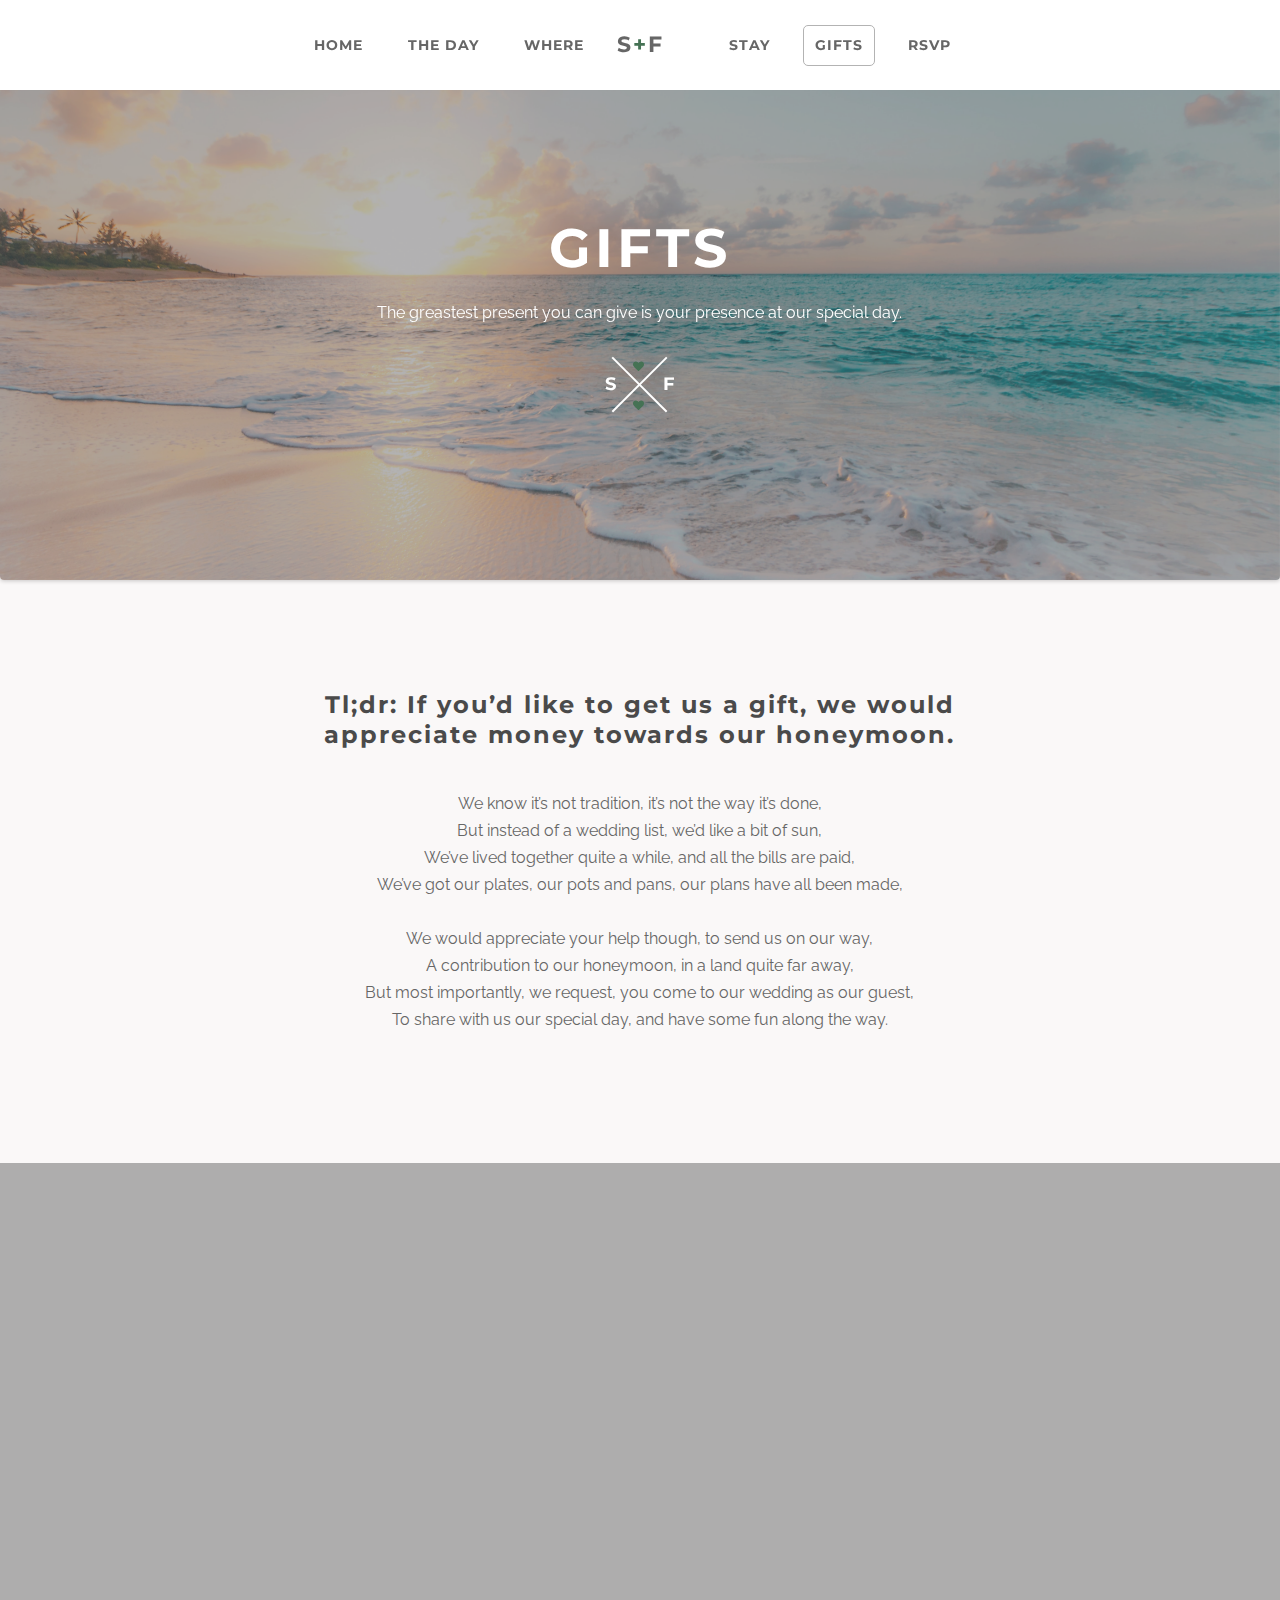
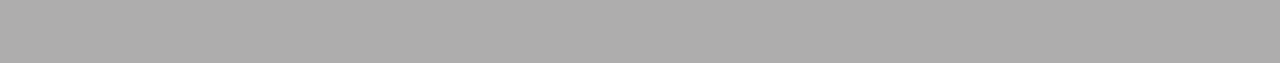
==== gifts.html @ add826a5 "Massive changes" ====
<!DOCTYPE html>
<html lang="en">
	<head>
		<meta charset="utf-8">
     	<meta content="width=device-width, initial-scale=1.0" name="viewport">
     	<meta name="description" content="">
      	<meta name="author" content="themeforest.net/user/doubleeight/portfolio">
      	<title>Sean &amp; Fay</title>
        
        <link rel="icon" href="images/favicon.jpg">
        <!-- Bootstrap -->
    	<link rel="stylesheet" href="css/bootstrap/bootstrap.min.css" type="text/css" media="screen" />
        <!-- Pace -->
        <link rel="stylesheet" href="css/preloader.css"  media="screen">
        <!-- Flexslider -->
        <link rel="stylesheet" href="css/flexslider/flexslider.css" type="text/css">
        <!-- Animate -->
        <link rel="stylesheet" href="css/animate/animate.css" type="text/css">       
        <!-- Countdown -->
        <link rel="stylesheet" href="css/countdown/jquery.countdown.css" type="text/css">
        <!-- Magnific Popup -->
        <link rel="stylesheet" href="css/magnific-popup/magnific-popup.css" type="text/css">
        <!-- Owl Carousel -->
        <link rel="stylesheet" href="css/owlcarousel/owl.carousel.css" type="text/css">
        <link rel="stylesheet" href="css/owlcarousel/owl.theme.css" type="text/css">
        <!-- Icon -->
        <link rel="stylesheet" href="css/fonts/fontello/css/fontello.css" type="text/css" media="screen" />
        <!-- Font -->
        <link href="https://fonts.googleapis.com/css?family=Montserrat:400,700" rel="stylesheet">
        <link href="https://fonts.googleapis.com/css?family=Raleway" rel="stylesheet">
        <link href="https://fonts.googleapis.com/css?family=Great+Vibes" rel="stylesheet">
        <!-- Theme CSS -->
    	<link href="css/style.css" rel="stylesheet" media="screen">
        
        <!-- Skin CSS --->
    	<link href="css/skin/green/style.css" rel="stylesheet" media="screen">
        <!--<link href="css/skin/coral/navbar-style.css" rel="stylesheet" media="screen">-->
       
	</head>

	<body>
    	<!--PRELOADER-->
        <div id="preloader">
        
        	<div class="alignment">
            	<div class="v-align center-middle"> 
            		
                    <div id="heart-on-center" class="spinner-animation"><i class="de-icon-heart"></i></div>
                     
                </div>
            </div>
            
        </div> <!--END of PRELOADER-->
      
        
        <!-- NAVIGATION -->    
    	<header id="nav-header">
        	<nav id="nav-bar" class="top-bar fluid-width block-color nav-center sticky-nav animation fadeInDown">
            	
                 <div id="nav-wrapper">
                	<!-- NAV LOGO -->
            		<div class="logo-wrapper">
                    	<div class="nav-logo">S<span class="theme-color">+</span>F</div>
                    </div>                  
                    
                    <div id="mobile-nav">
                    	<i class="de-icon-menu"></i>
                    </div>
                
                	<ul id="nav-menu">
                		<li class="first-child-margin">
                        	<a href="index.html">HOME</a>
                        </li>
                   		<li>
                        	<a href="the-day.html">THE DAY</a>
                        </li>
                    	<li>
                        	<a href="where.html">WHERE</a>
                        </li>
                    	<li class="split-margin">
                            <a href="stay.html">STAY</a></li>
                        <li>
                        	<a href="gifts.html">GIFTS</a>
                        </li>                    	
                        <li class="last-child-margin">
                        	<a href="rsvp.html">RSVP</a>
                        </li>
                	</ul>
                    
                    <div class="clearboth"></div>
                    
                </div>
                
            </nav>
        </header> <!-- END of NAVIGATION -->
        
       	<!-- MAIN SLIDER -->
    	<section id="main-slider" class="flexslider fixed-height">      	
            
            <!-- MAIN SLIDER TITLE OUTTER WRAPPER -->
        	<div class="slide-title-outter-wrapper">
            	
            	<!-- MAIN SLIDER TITLE INNER WRAPPER -->
				<div class="slide-title-inner-wrapper">
                                
                    <!-- TITLE -->
					<div class="slide-title align-middle">
                    
                    	<div class="container">
                        	<div class="row">
                        		<div class="col-md-offset-1 col-md-10">
									
                                    <div id="slide-pagetitle-wrapper">
                                        
                                        <h1 class="animation delay1 fadeInUp">GIFTS</h1>
                                        
                                        <p class="animation delay2 fadeInUp">
                                       The greastest present you can give is your presence at our special day.
                                        </p>
                                        
                                        <div class="wedding-logo animation delay3 fadeInUp">
                                    		<div class="line-1"></div>
                                            <div class="line-2"></div>
                                            <div class="his-initial">S</div>
                                            <div class="her-initial">F</div>
                                            <div class="top-heart"><i class="de-icon-heart"></i></div>
                                            <div class="bottom-heart"><i class="de-icon-heart"></i></div>
                                    	</div>
                                        
                                    </div>
                                                            
								</div> 
							</div>
						</div>
                        
					</div> 
                                
				</div><!-- END of MAIN SLIDER TITLE INNER WRAPPER -->
                
			</div> <!-- END of MAIN SLIDER TITLE OUTTER WRAPPER -->
                         
            <!-- MAIN SLIDER IMAGES -->
            
  			<ul class="slides">
            	
                
    			<li>
                	<!-- SLIDE IMAGE -->
                	<div data-stellar-ratio="0.5" class="slide-image" style="background-image:url(assets/beach.jpg); background-position:center 40%">
                    </div>
                    
                    <!-- SLIDE OVERLAY -->
                    <div class="slide-overlay" style="opacity:0.3"> </div> 
                                                      
    			</li>
         
    			
  			</ul><!-- END of MAIN SLIDER IMAGES -->            
            
		</section><!-- ENF of MAIN SLIDER -->
        
        
        
        <!--CONTENT SECTION-->
        <section id="content">
        
        <!--POEM SECTION-->    
            <section id="story-section" class="section-block">
            	<div class="container">
                
                	<div class="row">
                    	<div class="col-md-offset-1 col-md-10 text-center">
                        	<h5 class="h4 animation fadeInUp">Tl;dr: If you’d like to get us a gift, we would appreciate money towards our honeymoon.</h5>
                            <div class="paragraph-row-wrapper">
                        		<p class="animation fadeInUp">
                                
                                We know it’s not tradition, it’s not the way it’s done,<BR>
                                But instead of a wedding list, we’d like a bit of sun,<BR>
                                We’ve lived together quite a while, and all the bills are paid,<BR>
                                We’ve got our plates, our pots and pans, our plans have all been made,<BR><BR>
                                We would appreciate your help though, to send us on our way,<BR>
                                A contribution to our honeymoon, in a land quite far away,<BR>
                                But most importantly, we request, you come to our wedding as our guest,<BR>
                                To share with us our special day, and have some fun along the way.

                                </p>
                            </div>
                        </div>
                    </div>
                   
                </div>            	
            </section>
            <!-- END of POEM SECTION-->
            
        </section>
        
        <!-- FOOTER SECTION -->
            <footer>
            	<div class="image-divider fixed-height" style="background-image:url(assets/apples-1.jpg);" data-stellar-background-ratio="0.5" >
                
                	<div class="divider-overlay"></div>
                    
                    <!-- Use Center Middle Alignment to align middle the content for fixed-height parallax -->
                    <div class="alignment"> 
                    	<div class="v-align center-middle">                  	
                    
                    		<div class="container">                 	 
                    			<div class="row">
                        			<div class="col-md-12">
                          				
                                        <div id="thank-you" class="scale75-onmobile">                                  
                     						<div id="thank" class="animation fadeInUp">
                                            	Thank
                                            </div>
                                            <div id="you" class="animation fadeInUp">
                                            	You
                                            </div>                                            
                                        </div>
                                        <h6 class="animation delay1 fadeInUp" style="letter-spacing:6px;">SEAN & FAY</h6>
                     
                     				</div>
                     			</div>
                     		</div>
                     
                     	</div>
                   	</div>
                    
                </div>
            </footer>
           
            
		<!-- jQuery -->
    	<script src="js/jquery-1.11.1.min.js"></script>
        <!-- Pace -->
        <script src="js/pace/pace.min.js"></script> 
    	<!-- Bootstrap -->
    	<script src="js/bootstrap/bootstrap.min.js"></script>  	
        <!-- Device JS -->
        <script src="js/devicejs/device.min.js"></script>  
        <!-- SmoothScroll -->
        <script src="js/smoothscroll/jquery.smooth-scroll.min.js"></script>
        <!-- Flexslider -->
        <script src="js/flexslider/jquery.flexslider-min.js"></script> 
        <!-- Waypoint -->
        <script src="js/waypoint/jquery.waypoints.min.js"></script>
        <!-- DoubleTapToGo -->
        <script src="js/jquery-ui-widget/jquery.ui.widget.min.js"></script>
        <script src="js/jquery-doubletaptogo/jquery.dcd.doubletaptogo.min.js"></script>
        <!-- Stellar -->
        <script src="js/stellar/jquery.stellar.min.js"></script>
        <!-- Masonry -->
        <script src="js/masonry/masonry.pkgd.min.js"></script>
        <!-- Countdown -->
        <script src="js/countdown/jquery.plugin.min.js"></script>
        <script src="js/countdown/jquery.countdown.min.js"></script>
        <!-- Magnific Popup -->
        <script src="js/magnific-popup/jquery.magnific-popup.min.js"></script>
        <!-- Owl Carousel -->
        <script src="js/owlcarousel/owl.carousel.min.js"></script>
        
        <!-- Custom Core Script -->
        <script type="text/javascript" src="js/script.js"></script>        
        <!-- Custom Additional Script -->
        <script type="text/javascript" src="js/main-slider-fade.js"></script> 
        
	</body>
</html>
---- css/preloader.css ----
#preloader{
	background-color:#FFF;
	position:fixed;
	top:0;
	left:0;
	right:0;
	bottom:0; 
	z-index:9999;
}

#preloader.background_image{
	background-image:url(http://placehold.it/1920x1080);
	background-position:center center; 
	background-size:cover; 
}

#preloader .black-overlay{
	background-color:#000;
	position:absolute;
	top:0;
	left:0;
	right:0;
	bottom:0; 
	opacity:0.6
}

#preloader .white-overlay{
	background-color:#FFF;
	position:absolute;
	top:0;
	left:0;
	right:0;
	bottom:0; 
	opacity:0.6
}

/*#preloader #his-name,
#preloader #her-name{
	display:inline-block;
	font-family:'Oswald', sans-serif; 
	font-size:30px; 
	letter-spacing:2px; 
}*/

#preloader #heart-on-center{
	display:inline-block;
	color:#f98d8a; 
	font-size:30px; 
}

#preloader .spinner-animation{
	-webkit-animation: pace-3d-spinner linear infinite 2s;
  	   -moz-animation: pace-3d-spinner linear infinite 2s;
 	    -ms-animation: pace-3d-spinner linear infinite 2s;
  	     -o-animation: pace-3d-spinner linear infinite 2s;
  	        animation: pace-3d-spinner linear infinite 2s;

  	-webkit-transform-style: preserve-3d;
  	   -moz-transform-style: preserve-3d;
  	    -ms-transform-style: preserve-3d;
  	     -o-transform-style: preserve-3d;
  	        transform-style: preserve-3d;
}

@-webkit-keyframes pace-3d-spinner {
  from {
    -webkit-transform: rotateY(0deg);
  }
  to {
    -webkit-transform: rotateY(360deg);
  }
}

@-moz-keyframes pace-3d-spinner {
  from {
    -moz-transform: rotateY(0deg);
  }
  to {
    -moz-transform: rotateY(360deg);
  }
}

@-ms-keyframes pace-3d-spinner {
  from {
    -ms-transform: rotateY(0deg);
  }
  to {
    -ms-transform: rotateY(360deg);
  }
}

@-o-keyframes pace-3d-spinner {
  from {
    -o-transform: rotateY(0deg);
  }
  to {
    -o-transform: rotateY(360deg);
  }
}

@keyframes pace-3d-spinner {
  from {
    transform: rotateY(0deg);
  }
  to {
    transform: rotateY(360deg);
  }
}
---- css/fonts/fontello/css/fontello.css ----
@font-face {
  font-family: 'fontello';
  src: url('../font/fontello.eot?47752256');
  src: url('../font/fontello.eot?47752256#iefix') format('embedded-opentype'),
       url('../font/fontello.woff2?47752256') format('woff2'),
       url('../font/fontello.woff?47752256') format('woff'),
       url('../font/fontello.ttf?47752256') format('truetype'),
       url('../font/fontello.svg?47752256#fontello') format('svg');
  font-weight: normal;
  font-style: normal;
}
/* Chrome hack: SVG is rendered more smooth in Windozze. 100% magic, uncomment if you need it. */
/* Note, that will break hinting! In other OS-es font will be not as sharp as it could be */
/*
@media screen and (-webkit-min-device-pixel-ratio:0) {
  @font-face {
    font-family: 'fontello';
    src: url('../font/fontello.svg?47752256#fontello') format('svg');
  }
}
*/
 
 [class^="de-icon-"]:before, [class*=" de-icon-"]:before {
  font-family: "fontello";
  font-style: normal;
  font-weight: normal;
  speak: none;
 
  display: inline-block;
  text-decoration: inherit;
  width: 1em;
  margin-right: .2em;
  text-align: center;
  /* opacity: .8; */
 
  /* For safety - reset parent styles, that can break glyph codes*/
  font-variant: normal;
  text-transform: none;
 
  /* fix buttons height, for twitter bootstrap */
  line-height: 1em;
 
  /* Animation center compensation - margins should be symmetric */
  /* remove if not needed */
  margin-left: .2em;
 
  /* you can be more comfortable with increased icons size */
  /* font-size: 120%; */
 
  /* Font smoothing. That was taken from TWBS */
  -webkit-font-smoothing: antialiased;
  -moz-osx-font-smoothing: grayscale;
 
  /* Uncomment for 3D effect */
  /* text-shadow: 1px 1px 1px rgba(127, 127, 127, 0.3); */
}
 
.de-icon-search:before { content: '\e800'; } /* '' */
.de-icon-mail:before { content: '\e801'; } /* '' */
.de-icon-heart:before { content: '\e802'; } /* '' */
.de-icon-heart-empty:before { content: '\e803'; } /* '' */
.de-icon-star:before { content: '\e804'; } /* '' */
.de-icon-star-empty:before { content: '\e805'; } /* '' */
.de-icon-star-half:before { content: '\e806'; } /* '' */
.de-icon-user:before { content: '\e807'; } /* '' */
.de-icon-users:before { content: '\e808'; } /* '' */
.de-icon-video:before { content: '\e809'; } /* '' */
.de-icon-videocam:before { content: '\e80a'; } /* '' */
.de-icon-picture:before { content: '\e80b'; } /* '' */
.de-icon-camera:before { content: '\e80c'; } /* '' */
.de-icon-camera-alt:before { content: '\e80d'; } /* '' */
.de-icon-th-large:before { content: '\e80e'; } /* '' */
.de-icon-th:before { content: '\e80f'; } /* '' */
.de-icon-th-list:before { content: '\e810'; } /* '' */
.de-icon-ok:before { content: '\e811'; } /* '' */
.de-icon-ok-circled:before { content: '\e812'; } /* '' */
.de-icon-ok-circled2:before { content: '\e813'; } /* '' */
.de-icon-cancel:before { content: '\e814'; } /* '' */
.de-icon-cancel-circled:before { content: '\e815'; } /* '' */
.de-icon-cancel-circled2:before { content: '\e816'; } /* '' */
.de-icon-plus:before { content: '\e817'; } /* '' */
.de-icon-plus-circled:before { content: '\e818'; } /* '' */
.de-icon-minus:before { content: '\e819'; } /* '' */
.de-icon-minus-circled:before { content: '\e81a'; } /* '' */
.de-icon-help-circled:before { content: '\e81b'; } /* '' */
.de-icon-info-circled:before { content: '\e81c'; } /* '' */
.de-icon-home:before { content: '\e81d'; } /* '' */
.de-icon-link:before { content: '\e81e'; } /* '' */
.de-icon-attach:before { content: '\e81f'; } /* '' */
.de-icon-lock:before { content: '\e820'; } /* '' */
.de-icon-lock-open:before { content: '\e821'; } /* '' */
.de-icon-pin:before { content: '\e822'; } /* '' */
.de-icon-eye:before { content: '\e823'; } /* '' */
.de-icon-eye-off:before { content: '\e824'; } /* '' */
.de-icon-tag:before { content: '\e825'; } /* '' */
.de-icon-tags:before { content: '\e826'; } /* '' */
.de-icon-bookmark:before { content: '\e827'; } /* '' */
.de-icon-flag:before { content: '\e828'; } /* '' */
.de-icon-thumbs-up:before { content: '\e829'; } /* '' */
.de-icon-thumbs-down:before { content: '\e82a'; } /* '' */
.de-icon-download:before { content: '\e82b'; } /* '' */
.de-icon-upload:before { content: '\e82c'; } /* '' */
.de-icon-forward:before { content: '\e82d'; } /* '' */
.de-icon-export:before { content: '\e82e'; } /* '' */
.de-icon-pencil:before { content: '\e82f'; } /* '' */
.de-icon-edit:before { content: '\e830'; } /* '' */
.de-icon-print:before { content: '\e831'; } /* '' */
.de-icon-retweet:before { content: '\e832'; } /* '' */
.de-icon-comment:before { content: '\e833'; } /* '' */
.de-icon-chat:before { content: '\e834'; } /* '' */
.de-icon-bell:before { content: '\e835'; } /* '' */
.de-icon-attention:before { content: '\e836'; } /* '' */
.de-icon-attention-circled:before { content: '\e837'; } /* '' */
.de-icon-location:before { content: '\e838'; } /* '' */
.de-icon-trash-empty:before { content: '\e839'; } /* '' */
.de-icon-doc:before { content: '\e83a'; } /* '' */
.de-icon-folder:before { content: '\e83b'; } /* '' */
.de-icon-folder-open:before { content: '\e83c'; } /* '' */
.de-icon-phone:before { content: '\e83d'; } /* '' */
.de-icon-cog:before { content: '\e83e'; } /* '' */
.de-icon-cog-alt:before { content: '\e83f'; } /* '' */
.de-icon-wrench:before { content: '\e840'; } /* '' */
.de-icon-basket:before { content: '\e841'; } /* '' */
.de-icon-calendar:before { content: '\e842'; } /* '' */
.de-icon-login:before { content: '\e843'; } /* '' */
.de-icon-logout:before { content: '\e844'; } /* '' */
.de-icon-volume-off:before { content: '\e845'; } /* '' */
.de-icon-volume-down:before { content: '\e846'; } /* '' */
.de-icon-volume-up:before { content: '\e847'; } /* '' */
.de-icon-headphones:before { content: '\e848'; } /* '' */
.de-icon-clock:before { content: '\e849'; } /* '' */
.de-icon-block:before { content: '\e84a'; } /* '' */
.de-icon-resize-full:before { content: '\e84b'; } /* '' */
.de-icon-resize-small:before { content: '\e84c'; } /* '' */
.de-icon-resize-vertical:before { content: '\e84d'; } /* '' */
.de-icon-resize-horizontal:before { content: '\e84e'; } /* '' */
.de-icon-zoom-in:before { content: '\e84f'; } /* '' */
.de-icon-zoom-out:before { content: '\e850'; } /* '' */
.de-icon-down-circled2:before { content: '\e851'; } /* '' */
.de-icon-up-circled2:before { content: '\e852'; } /* '' */
.de-icon-down-dir:before { content: '\e853'; } /* '' */
.de-icon-up-dir:before { content: '\e854'; } /* '' */
.de-icon-left-dir:before { content: '\e855'; } /* '' */
.de-icon-right-dir:before { content: '\e856'; } /* '' */
.de-icon-down-open:before { content: '\e857'; } /* '' */
.de-icon-left-open:before { content: '\e858'; } /* '' */
.de-icon-right-open:before { content: '\e859'; } /* '' */
.de-icon-up-open:before { content: '\e85a'; } /* '' */
.de-icon-down-big:before { content: '\e85b'; } /* '' */
.de-icon-left-big:before { content: '\e85c'; } /* '' */
.de-icon-right-big:before { content: '\e85d'; } /* '' */
.de-icon-up-big:before { content: '\e85e'; } /* '' */
.de-icon-right-hand:before { content: '\e85f'; } /* '' */
.de-icon-left-hand:before { content: '\e860'; } /* '' */
.de-icon-up-hand:before { content: '\e861'; } /* '' */
.de-icon-down-hand:before { content: '\e862'; } /* '' */
.de-icon-cw:before { content: '\e863'; } /* '' */
.de-icon-ccw:before { content: '\e864'; } /* '' */
.de-icon-arrows-cw:before { content: '\e865'; } /* '' */
.de-icon-shuffle:before { content: '\e866'; } /* '' */
.de-icon-play:before { content: '\e867'; } /* '' */
.de-icon-play-circled2:before { content: '\e868'; } /* '' */
.de-icon-stop:before { content: '\e869'; } /* '' */
.de-icon-pause:before { content: '\e86a'; } /* '' */
.de-icon-to-end:before { content: '\e86b'; } /* '' */
.de-icon-to-end-alt:before { content: '\e86c'; } /* '' */
.de-icon-to-start:before { content: '\e86d'; } /* '' */
.de-icon-to-start-alt:before { content: '\e86e'; } /* '' */
.de-icon-fast-fw:before { content: '\e86f'; } /* '' */
.de-icon-fast-bw:before { content: '\e870'; } /* '' */
.de-icon-eject:before { content: '\e871'; } /* '' */
.de-icon-target:before { content: '\e872'; } /* '' */
.de-icon-signal:before { content: '\e873'; } /* '' */
.de-icon-award:before { content: '\e874'; } /* '' */
.de-icon-inbox:before { content: '\e875'; } /* '' */
.de-icon-globe:before { content: '\e876'; } /* '' */
.de-icon-cloud:before { content: '\e877'; } /* '' */
.de-icon-flash:before { content: '\e878'; } /* '' */
.de-icon-umbrella:before { content: '\e879'; } /* '' */
.de-icon-flight:before { content: '\e87a'; } /* '' */
.de-icon-leaf:before { content: '\e87b'; } /* '' */
.de-icon-font:before { content: '\e87c'; } /* '' */
.de-icon-bold:before { content: '\e87d'; } /* '' */
.de-icon-italic:before { content: '\e87e'; } /* '' */
.de-icon-text-height:before { content: '\e87f'; } /* '' */
.de-icon-text-width:before { content: '\e880'; } /* '' */
.de-icon-align-left:before { content: '\e881'; } /* '' */
.de-icon-align-center:before { content: '\e882'; } /* '' */
.de-icon-align-right:before { content: '\e883'; } /* '' */
.de-icon-align-justify:before { content: '\e884'; } /* '' */
.de-icon-list:before { content: '\e885'; } /* '' */
.de-icon-indent-left:before { content: '\e886'; } /* '' */
.de-icon-indent-right:before { content: '\e887'; } /* '' */
.de-icon-scissors:before { content: '\e888'; } /* '' */
.de-icon-briefcase:before { content: '\e889'; } /* '' */
.de-icon-off:before { content: '\e88a'; } /* '' */
.de-icon-road:before { content: '\e88b'; } /* '' */
.de-icon-list-alt:before { content: '\e88c'; } /* '' */
.de-icon-qrcode:before { content: '\e88d'; } /* '' */
.de-icon-barcode:before { content: '\e88e'; } /* '' */
.de-icon-book:before { content: '\e88f'; } /* '' */
.de-icon-adjust:before { content: '\e890'; } /* '' */
.de-icon-tint:before { content: '\e891'; } /* '' */
.de-icon-check:before { content: '\e892'; } /* '' */
.de-icon-asterisk:before { content: '\e893'; } /* '' */
.de-icon-gift:before { content: '\e894'; } /* '' */
.de-icon-fire:before { content: '\e895'; } /* '' */
.de-icon-magnet:before { content: '\e896'; } /* '' */
.de-icon-chart-bar:before { content: '\e897'; } /* '' */
.de-icon-credit-card:before { content: '\e898'; } /* '' */
.de-icon-floppy:before { content: '\e899'; } /* '' */
.de-icon-megaphone:before { content: '\e89a'; } /* '' */
.de-icon-key:before { content: '\e89b'; } /* '' */
.de-icon-truck:before { content: '\e89c'; } /* '' */
.de-icon-hammer:before { content: '\e89d'; } /* '' */
.de-icon-lemon:before { content: '\e89e'; } /* '' */
.de-icon-note:before { content: '\e89f'; } /* '' */
.de-icon-note-beamed:before { content: '\e8a0'; } /* '' */
.de-icon-music:before { content: '\e8a1'; } /* '' */
.de-icon-search-1:before { content: '\e8a2'; } /* '' */
.de-icon-flashlight:before { content: '\e8a3'; } /* '' */
.de-icon-mail-1:before { content: '\e8a4'; } /* '' */
.de-icon-heart-1:before { content: '\e8a5'; } /* '' */
.de-icon-heart-empty-1:before { content: '\e8a6'; } /* '' */
.de-icon-star-1:before { content: '\e8a7'; } /* '' */
.de-icon-star-empty-1:before { content: '\e8a8'; } /* '' */
.de-icon-user-1:before { content: '\e8a9'; } /* '' */
.de-icon-users-1:before { content: '\e8aa'; } /* '' */
.de-icon-user-add:before { content: '\e8ab'; } /* '' */
.de-icon-video-1:before { content: '\e8ac'; } /* '' */
.de-icon-picture-1:before { content: '\e8ad'; } /* '' */
.de-icon-camera-1:before { content: '\e8ae'; } /* '' */
.de-icon-layout:before { content: '\e8af'; } /* '' */
.de-icon-menu-1:before { content: '\e8b0'; } /* '' */
.de-icon-check-1:before { content: '\e8b1'; } /* '' */
.de-icon-cancel-1:before { content: '\e8b2'; } /* '' */
.de-icon-cancel-circled-1:before { content: '\e8b3'; } /* '' */
.de-icon-cancel-squared:before { content: '\e8b4'; } /* '' */
.de-icon-plus-1:before { content: '\e8b5'; } /* '' */
.de-icon-plus-circled-1:before { content: '\e8b6'; } /* '' */
.de-icon-plus-squared-1:before { content: '\e8b7'; } /* '' */
.de-icon-minus-1:before { content: '\e8b8'; } /* '' */
.de-icon-minus-circled-1:before { content: '\e8b9'; } /* '' */
.de-icon-minus-squared-1:before { content: '\e8ba'; } /* '' */
.de-icon-help-1:before { content: '\e8bb'; } /* '' */
.de-icon-help-circled-1:before { content: '\e8bc'; } /* '' */
.de-icon-info-1:before { content: '\e8bd'; } /* '' */
.de-icon-info-circled-1:before { content: '\e8be'; } /* '' */
.de-icon-back:before { content: '\e8bf'; } /* '' */
.de-icon-home-1:before { content: '\e8c0'; } /* '' */
.de-icon-link-1:before { content: '\e8c1'; } /* '' */
.de-icon-attach-1:before { content: '\e8c2'; } /* '' */
.de-icon-lock-1:before { content: '\e8c3'; } /* '' */
.de-icon-lock-open-1:before { content: '\e8c4'; } /* '' */
.de-icon-eye-1:before { content: '\e8c5'; } /* '' */
.de-icon-tag-1:before { content: '\e8c6'; } /* '' */
.de-icon-bookmark-1:before { content: '\e8c7'; } /* '' */
.de-icon-bookmarks:before { content: '\e8c8'; } /* '' */
.de-icon-flag-1:before { content: '\e8c9'; } /* '' */
.de-icon-thumbs-up-1:before { content: '\e8ca'; } /* '' */
.de-icon-thumbs-down-1:before { content: '\e8cb'; } /* '' */
.de-icon-download-1:before { content: '\e8cc'; } /* '' */
.de-icon-upload-1:before { content: '\e8cd'; } /* '' */
.de-icon-upload-cloud-1:before { content: '\e8ce'; } /* '' */
.de-icon-reply-1:before { content: '\e8cf'; } /* '' */
.de-icon-reply-all-1:before { content: '\e8d0'; } /* '' */
.de-icon-forward-1:before { content: '\e8d1'; } /* '' */
.de-icon-quote:before { content: '\e8d2'; } /* '' */
.de-icon-code-1:before { content: '\e8d3'; } /* '' */
.de-icon-export-1:before { content: '\e8d4'; } /* '' */
.de-icon-pencil-1:before { content: '\e8d5'; } /* '' */
.de-icon-feather:before { content: '\e8d6'; } /* '' */
.de-icon-print-1:before { content: '\e8d7'; } /* '' */
.de-icon-retweet-1:before { content: '\e8d8'; } /* '' */
.de-icon-keyboard-1:before { content: '\e8d9'; } /* '' */
.de-icon-comment-1:before { content: '\e8da'; } /* '' */
.de-icon-chat-1:before { content: '\e8db'; } /* '' */
.de-icon-bell-1:before { content: '\e8dc'; } /* '' */
.de-icon-attention-1:before { content: '\e8dd'; } /* '' */
.de-icon-alert:before { content: '\e8de'; } /* '' */
.de-icon-vcard:before { content: '\e8df'; } /* '' */
.de-icon-address:before { content: '\e8e0'; } /* '' */
.de-icon-location-1:before { content: '\e8e1'; } /* '' */
.de-icon-map-1:before { content: '\e8e2'; } /* '' */
.de-icon-direction-1:before { content: '\e8e3'; } /* '' */
.de-icon-compass-1:before { content: '\e8e4'; } /* '' */
.de-icon-cup:before { content: '\e8e5'; } /* '' */
.de-icon-trash-1:before { content: '\e8e6'; } /* '' */
.de-icon-doc-1:before { content: '\e8e7'; } /* '' */
.de-icon-docs-1:before { content: '\e8e8'; } /* '' */
.de-icon-doc-landscape:before { content: '\e8e9'; } /* '' */
.de-icon-doc-text-1:before { content: '\e8ea'; } /* '' */
.de-icon-doc-text-inv-1:before { content: '\e8eb'; } /* '' */
.de-icon-newspaper-1:before { content: '\e8ec'; } /* '' */
.de-icon-book-open:before { content: '\e8ed'; } /* '' */
.de-icon-book-1:before { content: '\e8ee'; } /* '' */
.de-icon-folder-1:before { content: '\e8ef'; } /* '' */
.de-icon-archive:before { content: '\e8f0'; } /* '' */
.de-icon-box-1:before { content: '\e8f1'; } /* '' */
.de-icon-rss-1:before { content: '\e8f2'; } /* '' */
.de-icon-phone-1:before { content: '\e8f3'; } /* '' */
.de-icon-cog-1:before { content: '\e8f4'; } /* '' */
.de-icon-tools:before { content: '\e8f5'; } /* '' */
.de-icon-share-1:before { content: '\e8f6'; } /* '' */
.de-icon-shareable:before { content: '\e8f7'; } /* '' */
.de-icon-basket-1:before { content: '\e8f8'; } /* '' */
.de-icon-bag:before { content: '\e8f9'; } /* '' */
.de-icon-calendar-1:before { content: '\e8fa'; } /* '' */
.de-icon-login-1:before { content: '\e8fb'; } /* '' */
.de-icon-logout-1:before { content: '\e8fc'; } /* '' */
.de-icon-mic-1:before { content: '\e8fd'; } /* '' */
.de-icon-mute-1:before { content: '\e8fe'; } /* '' */
.de-icon-sound:before { content: '\e8ff'; } /* '' */
.de-icon-volume:before { content: '\e900'; } /* '' */
.de-icon-clock-1:before { content: '\e901'; } /* '' */
.de-icon-hourglass-4:before { content: '\e902'; } /* '' */
.de-icon-lamp:before { content: '\e903'; } /* '' */
.de-icon-light-down:before { content: '\e904'; } /* '' */
.de-icon-light-up:before { content: '\e905'; } /* '' */
.de-icon-adjust-1:before { content: '\e906'; } /* '' */
.de-icon-block-1:before { content: '\e907'; } /* '' */
.de-icon-resize-full-1:before { content: '\e908'; } /* '' */
.de-icon-resize-small-1:before { content: '\e909'; } /* '' */
.de-icon-popup:before { content: '\e90a'; } /* '' */
.de-icon-publish:before { content: '\e90b'; } /* '' */
.de-icon-window:before { content: '\e90c'; } /* '' */
.de-icon-arrow-combo:before { content: '\e90d'; } /* '' */
.de-icon-down-circled-1:before { content: '\e90e'; } /* '' */
.de-icon-left-circled-1:before { content: '\e90f'; } /* '' */
.de-icon-right-circled-1:before { content: '\e910'; } /* '' */
.de-icon-up-circled-1:before { content: '\e911'; } /* '' */
.de-icon-down-open-1:before { content: '\e912'; } /* '' */
.de-icon-left-open-1:before { content: '\e913'; } /* '' */
.de-icon-right-open-1:before { content: '\e914'; } /* '' */
.de-icon-up-open-1:before { content: '\e915'; } /* '' */
.de-icon-down-open-mini:before { content: '\e916'; } /* '' */
.de-icon-left-open-mini:before { content: '\e917'; } /* '' */
.de-icon-right-open-mini:before { content: '\e918'; } /* '' */
.de-icon-up-open-mini:before { content: '\e919'; } /* '' */
.de-icon-down-open-big:before { content: '\e91a'; } /* '' */
.de-icon-left-open-big:before { content: '\e91b'; } /* '' */
.de-icon-right-open-big:before { content: '\e91c'; } /* '' */
.de-icon-up-open-big:before { content: '\e91d'; } /* '' */
.de-icon-down-1:before { content: '\e91e'; } /* '' */
.de-icon-left-1:before { content: '\e91f'; } /* '' */
.de-icon-right-1:before { content: '\e920'; } /* '' */
.de-icon-up-1:before { content: '\e921'; } /* '' */
.de-icon-down-dir-1:before { content: '\e922'; } /* '' */
.de-icon-left-dir-1:before { content: '\e923'; } /* '' */
.de-icon-right-dir-1:before { content: '\e924'; } /* '' */
.de-icon-up-dir-1:before { content: '\e925'; } /* '' */
.de-icon-down-bold:before { content: '\e926'; } /* '' */
.de-icon-left-bold:before { content: '\e927'; } /* '' */
.de-icon-right-bold:before { content: '\e928'; } /* '' */
.de-icon-up-bold:before { content: '\e929'; } /* '' */
.de-icon-down-thin:before { content: '\e92a'; } /* '' */
.de-icon-left-thin:before { content: '\e92b'; } /* '' */
.de-icon-right-thin:before { content: '\e92c'; } /* '' */
.de-icon-up-thin:before { content: '\e92d'; } /* '' */
.de-icon-ccw-1:before { content: '\e92e'; } /* '' */
.de-icon-cw-1:before { content: '\e92f'; } /* '' */
.de-icon-arrows-ccw:before { content: '\e930'; } /* '' */
.de-icon-level-down-1:before { content: '\e931'; } /* '' */
.de-icon-level-up-1:before { content: '\e932'; } /* '' */
.de-icon-shuffle-1:before { content: '\e933'; } /* '' */
.de-icon-loop:before { content: '\e934'; } /* '' */
.de-icon-switch:before { content: '\e935'; } /* '' */
.de-icon-play-1:before { content: '\e936'; } /* '' */
.de-icon-stop-1:before { content: '\e937'; } /* '' */
.de-icon-pause-1:before { content: '\e938'; } /* '' */
.de-icon-record:before { content: '\e939'; } /* '' */
.de-icon-to-end-1:before { content: '\e93a'; } /* '' */
.de-icon-to-start-1:before { content: '\e93b'; } /* '' */
.de-icon-fast-forward:before { content: '\e93c'; } /* '' */
.de-icon-fast-backward:before { content: '\e93d'; } /* '' */
.de-icon-progress-0:before { content: '\e93e'; } /* '' */
.de-icon-progress-1:before { content: '\e93f'; } /* '' */
.de-icon-progress-2:before { content: '\e940'; } /* '' */
.de-icon-progress-3:before { content: '\e941'; } /* '' */
.de-icon-target-1:before { content: '\e942'; } /* '' */
.de-icon-palette:before { content: '\e943'; } /* '' */
.de-icon-list-1:before { content: '\e944'; } /* '' */
.de-icon-list-add:before { content: '\e945'; } /* '' */
.de-icon-signal-1:before { content: '\e946'; } /* '' */
.de-icon-trophy:before { content: '\e947'; } /* '' */
.de-icon-battery:before { content: '\e948'; } /* '' */
.de-icon-back-in-time:before { content: '\e949'; } /* '' */
.de-icon-monitor:before { content: '\e94a'; } /* '' */
.de-icon-mobile-1:before { content: '\e94b'; } /* '' */
.de-icon-network:before { content: '\e94c'; } /* '' */
.de-icon-cd:before { content: '\e94d'; } /* '' */
.de-icon-inbox-1:before { content: '\e94e'; } /* '' */
.de-icon-install:before { content: '\e94f'; } /* '' */
.de-icon-globe-1:before { content: '\e950'; } /* '' */
.de-icon-cloud-1:before { content: '\e951'; } /* '' */
.de-icon-cloud-thunder:before { content: '\e952'; } /* '' */
.de-icon-flash-1:before { content: '\e953'; } /* '' */
.de-icon-moon-1:before { content: '\e954'; } /* '' */
.de-icon-flight-1:before { content: '\e955'; } /* '' */
.de-icon-paper-plane-1:before { content: '\e956'; } /* '' */
.de-icon-leaf-1:before { content: '\e957'; } /* '' */
.de-icon-lifebuoy-1:before { content: '\e958'; } /* '' */
.de-icon-mouse:before { content: '\e959'; } /* '' */
.de-icon-briefcase-1:before { content: '\e95a'; } /* '' */
.de-icon-suitcase-1:before { content: '\e95b'; } /* '' */
.de-icon-dot:before { content: '\e95c'; } /* '' */
.de-icon-dot-2:before { content: '\e95d'; } /* '' */
.de-icon-dot-3:before { content: '\e95e'; } /* '' */
.de-icon-brush-1:before { content: '\e95f'; } /* '' */
.de-icon-magnet-1:before { content: '\e960'; } /* '' */
.de-icon-infinity:before { content: '\e961'; } /* '' */
.de-icon-erase:before { content: '\e962'; } /* '' */
.de-icon-chart-pie-1:before { content: '\e963'; } /* '' */
.de-icon-chart-line-1:before { content: '\e964'; } /* '' */
.de-icon-chart-bar-1:before { content: '\e965'; } /* '' */
.de-icon-chart-area-1:before { content: '\e966'; } /* '' */
.de-icon-tape:before { content: '\e967'; } /* '' */
.de-icon-graduation-cap-1:before { content: '\e968'; } /* '' */
.de-icon-language-1:before { content: '\e969'; } /* '' */
.de-icon-ticket-1:before { content: '\e96a'; } /* '' */
.de-icon-water:before { content: '\e96b'; } /* '' */
.de-icon-droplet:before { content: '\e96c'; } /* '' */
.de-icon-air:before { content: '\e96d'; } /* '' */
.de-icon-credit-card-1:before { content: '\e96e'; } /* '' */
.de-icon-floppy-1:before { content: '\e96f'; } /* '' */
.de-icon-clipboard:before { content: '\e970'; } /* '' */
.de-icon-megaphone-1:before { content: '\e971'; } /* '' */
.de-icon-database-1:before { content: '\e972'; } /* '' */
.de-icon-drive:before { content: '\e973'; } /* '' */
.de-icon-bucket:before { content: '\e974'; } /* '' */
.de-icon-thermometer:before { content: '\e975'; } /* '' */
.de-icon-key-1:before { content: '\e976'; } /* '' */
.de-icon-flow-cascade:before { content: '\e977'; } /* '' */
.de-icon-flow-branch:before { content: '\e978'; } /* '' */
.de-icon-flow-tree:before { content: '\e979'; } /* '' */
.de-icon-flow-line:before { content: '\e97a'; } /* '' */
.de-icon-flow-parallel:before { content: '\e97b'; } /* '' */
.de-icon-rocket-1:before { content: '\e97c'; } /* '' */
.de-icon-gauge-1:before { content: '\e97d'; } /* '' */
.de-icon-traffic-cone:before { content: '\e97e'; } /* '' */
.de-icon-cc-1:before { content: '\e97f'; } /* '' */
.de-icon-cc-by:before { content: '\e980'; } /* '' */
.de-icon-cc-nc:before { content: '\e981'; } /* '' */
.de-icon-cc-nc-eu:before { content: '\e982'; } /* '' */
.de-icon-cc-nc-jp:before { content: '\e983'; } /* '' */
.de-icon-cc-sa:before { content: '\e984'; } /* '' */
.de-icon-cc-nd:before { content: '\e985'; } /* '' */
.de-icon-cc-pd:before { content: '\e986'; } /* '' */
.de-icon-cc-zero:before { content: '\e987'; } /* '' */
.de-icon-cc-share:before { content: '\e988'; } /* '' */
.de-icon-cc-remix:before { content: '\e989'; } /* '' */
.de-icon-github-1:before { content: '\e98a'; } /* '' */
.de-icon-flickr-circled:before { content: '\e98b'; } /* '' */
.de-icon-facebook-1:before { content: '\e98c'; } /* '' */
.de-icon-aboveground-rail:before { content: '\e98d'; } /* '' */
.de-icon-airfield:before { content: '\e98e'; } /* '' */
.de-icon-airport:before { content: '\e98f'; } /* '' */
.de-icon-art-gallery:before { content: '\e990'; } /* '' */
.de-icon-bar:before { content: '\e991'; } /* '' */
.de-icon-baseball:before { content: '\e992'; } /* '' */
.de-icon-basketball:before { content: '\e993'; } /* '' */
.de-icon-beer-1:before { content: '\e994'; } /* '' */
.de-icon-belowground-rail:before { content: '\e995'; } /* '' */
.de-icon-bicycle-1:before { content: '\e996'; } /* '' */
.de-icon-bus-1:before { content: '\e997'; } /* '' */
.de-icon-cafe:before { content: '\e998'; } /* '' */
.de-icon-campsite:before { content: '\e999'; } /* '' */
.de-icon-cemetery:before { content: '\e99a'; } /* '' */
.de-icon-cinema:before { content: '\e99b'; } /* '' */
.de-icon-college:before { content: '\e99c'; } /* '' */
.de-icon-commerical-building:before { content: '\e99d'; } /* '' */
.de-icon-credit-card-2:before { content: '\e99e'; } /* '' */
.de-icon-cricket:before { content: '\e99f'; } /* '' */
.de-icon-embassy:before { content: '\e9a0'; } /* '' */
.de-icon-fast-food:before { content: '\e9a1'; } /* '' */
.de-icon-ferry:before { content: '\e9a2'; } /* '' */
.de-icon-fire-station:before { content: '\e9a3'; } /* '' */
.de-icon-football:before { content: '\e9a4'; } /* '' */
.de-icon-fuel:before { content: '\e9a5'; } /* '' */
.de-icon-garden:before { content: '\e9a6'; } /* '' */
.de-icon-giraffe:before { content: '\e9a7'; } /* '' */
.de-icon-golf:before { content: '\e9a8'; } /* '' */
.de-icon-grocery-store:before { content: '\e9a9'; } /* '' */
.de-icon-harbor:before { content: '\e9aa'; } /* '' */
.de-icon-heliport:before { content: '\e9ab'; } /* '' */
.de-icon-hospital-1:before { content: '\e9ac'; } /* '' */
.de-icon-industrial-building:before { content: '\e9ad'; } /* '' */
.de-icon-library:before { content: '\e9ae'; } /* '' */
.de-icon-lodging:before { content: '\e9af'; } /* '' */
.de-icon-london-underground:before { content: '\e9b0'; } /* '' */
.de-icon-minefield:before { content: '\e9b1'; } /* '' */
.de-icon-monument:before { content: '\e9b2'; } /* '' */
.de-icon-museum:before { content: '\e9b3'; } /* '' */
.de-icon-pharmacy:before { content: '\e9b4'; } /* '' */
.de-icon-pitch:before { content: '\e9b5'; } /* '' */
.de-icon-police:before { content: '\e9b6'; } /* '' */
.de-icon-post:before { content: '\e9b7'; } /* '' */
.de-icon-prison:before { content: '\e9b8'; } /* '' */
.de-icon-rail:before { content: '\e9b9'; } /* '' */
.de-icon-religious-christian:before { content: '\e9ba'; } /* '' */
.de-icon-religious-islam:before { content: '\e9bb'; } /* '' */
.de-icon-religious-jewish:before { content: '\e9bc'; } /* '' */
.de-icon-restaurant:before { content: '\e9bd'; } /* '' */
.de-icon-roadblock:before { content: '\e9be'; } /* '' */
.de-icon-school:before { content: '\e9bf'; } /* '' */
.de-icon-shop:before { content: '\e9c0'; } /* '' */
.de-icon-skiing:before { content: '\e9c1'; } /* '' */
.de-icon-soccer:before { content: '\e9c2'; } /* '' */
.de-icon-swimming:before { content: '\e9c3'; } /* '' */
.de-icon-tennis:before { content: '\e9c4'; } /* '' */
.de-icon-theatre:before { content: '\e9c5'; } /* '' */
.de-icon-toilet:before { content: '\e9c6'; } /* '' */
.de-icon-town-hall:before { content: '\e9c7'; } /* '' */
.de-icon-trash-2:before { content: '\e9c8'; } /* '' */
.de-icon-tree-1:before { content: '\e9c9'; } /* '' */
.de-icon-tree-2:before { content: '\e9ca'; } /* '' */
.de-icon-warehouse:before { content: '\e9cb'; } /* '' */
.de-icon-glass:before { content: '\e9eb'; } /* '' */
.de-icon-music-1:before { content: '\e9ec'; } /* '' */
.de-icon-search-2:before { content: '\e9ed'; } /* '' */
.de-icon-search-circled:before { content: '\e9ee'; } /* '' */
.de-icon-mail-2:before { content: '\e9ef'; } /* '' */
.de-icon-mail-circled:before { content: '\e9f0'; } /* '' */
.de-icon-heart-2:before { content: '\e9f1'; } /* '' */
.de-icon-heart-circled:before { content: '\e9f2'; } /* '' */
.de-icon-heart-empty-2:before { content: '\e9f3'; } /* '' */
.de-icon-star-2:before { content: '\e9f4'; } /* '' */
.de-icon-star-circled:before { content: '\e9f5'; } /* '' */
.de-icon-star-empty-2:before { content: '\e9f6'; } /* '' */
.de-icon-user-2:before { content: '\e9f7'; } /* '' */
.de-icon-group:before { content: '\e9f8'; } /* '' */
.de-icon-group-circled:before { content: '\e9f9'; } /* '' */
.de-icon-torso:before { content: '\e9fa'; } /* '' */
.de-icon-video-2:before { content: '\e9fb'; } /* '' */
.de-icon-video-circled:before { content: '\e9fc'; } /* '' */
.de-icon-video-alt:before { content: '\e9fd'; } /* '' */
.de-icon-videocam-1:before { content: '\e9fe'; } /* '' */
.de-icon-video-chat:before { content: '\e9ff'; } /* '' */
.de-icon-picture-2:before { content: '\ea00'; } /* '' */
.de-icon-camera-2:before { content: '\ea01'; } /* '' */
.de-icon-photo:before { content: '\ea02'; } /* '' */
.de-icon-photo-circled:before { content: '\ea03'; } /* '' */
.de-icon-th-large-1:before { content: '\ea04'; } /* '' */
.de-icon-th-1:before { content: '\ea05'; } /* '' */
.de-icon-th-list-1:before { content: '\ea06'; } /* '' */
.de-icon-view-mode:before { content: '\ea07'; } /* '' */
.de-icon-ok-1:before { content: '\ea08'; } /* '' */
.de-icon-ok-circled-1:before { content: '\ea09'; } /* '' */
.de-icon-ok-circled2-1:before { content: '\ea0a'; } /* '' */
.de-icon-cancel-2:before { content: '\ea0b'; } /* '' */
.de-icon-cancel-circled-2:before { content: '\ea0c'; } /* '' */
.de-icon-cancel-circled2-1:before { content: '\ea0d'; } /* '' */
.de-icon-plus-2:before { content: '\ea0e'; } /* '' */
.de-icon-plus-circled-2:before { content: '\ea0f'; } /* '' */
.de-icon-minus-2:before { content: '\ea10'; } /* '' */
.de-icon-minus-circled-2:before { content: '\ea11'; } /* '' */
.de-icon-help-2:before { content: '\ea12'; } /* '' */
.de-icon-help-circled-2:before { content: '\ea13'; } /* '' */
.de-icon-info-circled-2:before { content: '\ea14'; } /* '' */
.de-icon-home-2:before { content: '\ea15'; } /* '' */
.de-icon-home-circled:before { content: '\ea16'; } /* '' */
.de-icon-website:before { content: '\ea17'; } /* '' */
.de-icon-website-circled:before { content: '\ea18'; } /* '' */
.de-icon-attach-2:before { content: '\ea19'; } /* '' */
.de-icon-attach-circled:before { content: '\ea1a'; } /* '' */
.de-icon-lock-2:before { content: '\ea1b'; } /* '' */
.de-icon-lock-circled:before { content: '\ea1c'; } /* '' */
.de-icon-lock-open-2:before { content: '\ea1d'; } /* '' */
.de-icon-lock-open-alt-1:before { content: '\ea1e'; } /* '' */
.de-icon-eye-2:before { content: '\ea1f'; } /* '' */
.de-icon-eye-off-1:before { content: '\ea20'; } /* '' */
.de-icon-tag-2:before { content: '\ea21'; } /* '' */
.de-icon-tags-1:before { content: '\ea22'; } /* '' */
.de-icon-bookmark-2:before { content: '\ea23'; } /* '' */
.de-icon-bookmark-empty-1:before { content: '\ea24'; } /* '' */
.de-icon-flag-2:before { content: '\ea25'; } /* '' */
.de-icon-flag-circled:before { content: '\ea26'; } /* '' */
.de-icon-thumbs-up-2:before { content: '\ea27'; } /* '' */
.de-icon-thumbs-down-2:before { content: '\ea28'; } /* '' */
.de-icon-download-2:before { content: '\ea29'; } /* '' */
.de-icon-download-alt:before { content: '\ea2a'; } /* '' */
.de-icon-upload-2:before { content: '\ea2b'; } /* '' */
.de-icon-share-2:before { content: '\ea2c'; } /* '' */
.de-icon-quote-1:before { content: '\ea2d'; } /* '' */
.de-icon-quote-circled:before { content: '\ea2e'; } /* '' */
.de-icon-export-2:before { content: '\ea2f'; } /* '' */
.de-icon-pencil-2:before { content: '\ea30'; } /* '' */
.de-icon-pencil-circled:before { content: '\ea31'; } /* '' */
.de-icon-edit-1:before { content: '\ea32'; } /* '' */
.de-icon-edit-circled:before { content: '\ea33'; } /* '' */
.de-icon-edit-alt:before { content: '\ea34'; } /* '' */
.de-icon-print-2:before { content: '\ea35'; } /* '' */
.de-icon-retweet-2:before { content: '\ea36'; } /* '' */
.de-icon-comment-2:before { content: '\ea37'; } /* '' */
.de-icon-comment-alt:before { content: '\ea38'; } /* '' */
.de-icon-bell-2:before { content: '\ea39'; } /* '' */
.de-icon-warning:before { content: '\ea3a'; } /* '' */
.de-icon-exclamation:before { content: '\ea3b'; } /* '' */
.de-icon-error:before { content: '\ea3c'; } /* '' */
.de-icon-error-alt:before { content: '\ea3d'; } /* '' */
.de-icon-location-2:before { content: '\ea3e'; } /* '' */
.de-icon-location-circled:before { content: '\ea3f'; } /* '' */
.de-icon-compass-2:before { content: '\ea40'; } /* '' */
.de-icon-compass-circled:before { content: '\ea41'; } /* '' */
.de-icon-trash-3:before { content: '\ea42'; } /* '' */
.de-icon-trash-circled:before { content: '\ea43'; } /* '' */
.de-icon-doc-2:before { content: '\ea44'; } /* '' */
.de-icon-doc-circled:before { content: '\ea45'; } /* '' */
.de-icon-doc-new:before { content: '\ea46'; } /* '' */
.de-icon-doc-new-circled:before { content: '\ea47'; } /* '' */
.de-icon-folder-2:before { content: '\ea48'; } /* '' */
.de-icon-folder-circled:before { content: '\ea49'; } /* '' */
.de-icon-folder-close:before { content: '\ea4a'; } /* '' */
.de-icon-folder-open-1:before { content: '\ea4b'; } /* '' */
.de-icon-rss-2:before { content: '\ea4c'; } /* '' */
.de-icon-phone-2:before { content: '\ea4d'; } /* '' */
.de-icon-phone-circled:before { content: '\ea4e'; } /* '' */
.de-icon-cog-2:before { content: '\ea4f'; } /* '' */
.de-icon-cog-circled:before { content: '\ea50'; } /* '' */
.de-icon-cogs:before { content: '\ea51'; } /* '' */
.de-icon-wrench-1:before { content: '\ea52'; } /* '' */
.de-icon-wrench-circled:before { content: '\ea53'; } /* '' */
.de-icon-basket-2:before { content: '\ea54'; } /* '' */
.de-icon-basket-circled:before { content: '\ea55'; } /* '' */
.de-icon-calendar-2:before { content: '\ea56'; } /* '' */
.de-icon-calendar-circled:before { content: '\ea57'; } /* '' */
.de-icon-mic-2:before { content: '\ea58'; } /* '' */
.de-icon-mic-circled:before { content: '\ea59'; } /* '' */
.de-icon-volume-off-1:before { content: '\ea5a'; } /* '' */
.de-icon-volume-down-1:before { content: '\ea5b'; } /* '' */
.de-icon-volume-1:before { content: '\ea5c'; } /* '' */
.de-icon-volume-up-1:before { content: '\ea5d'; } /* '' */
.de-icon-headphones-1:before { content: '\ea5e'; } /* '' */
.de-icon-clock-2:before { content: '\ea5f'; } /* '' */
.de-icon-clock-circled:before { content: '\ea60'; } /* '' */
.de-icon-lightbulb-1:before { content: '\ea61'; } /* '' */
.de-icon-lightbulb-alt:before { content: '\ea62'; } /* '' */
.de-icon-block-2:before { content: '\ea63'; } /* '' */
.de-icon-resize-full-2:before { content: '\ea64'; } /* '' */
.de-icon-resize-full-alt-1:before { content: '\ea65'; } /* '' */
.de-icon-resize-small-2:before { content: '\ea66'; } /* '' */
.de-icon-resize-vertical-1:before { content: '\ea67'; } /* '' */
.de-icon-resize-horizontal-1:before { content: '\ea68'; } /* '' */
.de-icon-move-1:before { content: '\ea69'; } /* '' */
.de-icon-zoom-in-1:before { content: '\ea6a'; } /* '' */
.de-icon-zoom-out-1:before { content: '\ea6b'; } /* '' */
.de-icon-down-open-2:before { content: '\ea6c'; } /* '' */
.de-icon-left-open-2:before { content: '\ea6d'; } /* '' */
.de-icon-right-open-2:before { content: '\ea6e'; } /* '' */
.de-icon-up-open-2:before { content: '\ea6f'; } /* '' */
.de-icon-down-2:before { content: '\ea70'; } /* '' */
.de-icon-left-2:before { content: '\ea71'; } /* '' */
.de-icon-right-2:before { content: '\ea72'; } /* '' */
.de-icon-up-2:before { content: '\ea73'; } /* '' */
.de-icon-down-circled-2:before { content: '\ea74'; } /* '' */
.de-icon-left-circled-2:before { content: '\ea75'; } /* '' */
.de-icon-right-circled-2:before { content: '\ea76'; } /* '' */
.de-icon-up-circled-2:before { content: '\ea77'; } /* '' */
.de-icon-down-hand-1:before { content: '\ea78'; } /* '' */
.de-icon-left-hand-1:before { content: '\ea79'; } /* '' */
.de-icon-right-hand-1:before { content: '\ea7a'; } /* '' */
.de-icon-up-hand-1:before { content: '\ea7b'; } /* '' */
.de-icon-cw-2:before { content: '\ea7c'; } /* '' */
.de-icon-cw-circled:before { content: '\ea7d'; } /* '' */
.de-icon-arrows-cw-1:before { content: '\ea7e'; } /* '' */
.de-icon-shuffle-2:before { content: '\ea7f'; } /* '' */
.de-icon-play-2:before { content: '\ea80'; } /* '' */
.de-icon-play-circled-1:before { content: '\ea81'; } /* '' */
.de-icon-play-circled2-1:before { content: '\ea82'; } /* '' */
.de-icon-stop-2:before { content: '\ea83'; } /* '' */
.de-icon-stop-circled:before { content: '\ea84'; } /* '' */
.de-icon-pause-2:before { content: '\ea85'; } /* '' */
.de-icon-pause-circled:before { content: '\ea86'; } /* '' */
.de-icon-record-1:before { content: '\ea87'; } /* '' */
.de-icon-eject-1:before { content: '\ea88'; } /* '' */
.de-icon-backward:before { content: '\ea89'; } /* '' */
.de-icon-backward-circled:before { content: '\ea8a'; } /* '' */
.de-icon-fast-backward-1:before { content: '\ea8b'; } /* '' */
.de-icon-fast-forward-1:before { content: '\ea8c'; } /* '' */
.de-icon-forward-2:before { content: '\ea8d'; } /* '' */
.de-icon-forward-circled:before { content: '\ea8e'; } /* '' */
.de-icon-step-backward:before { content: '\ea8f'; } /* '' */
.de-icon-step-forward:before { content: '\ea90'; } /* '' */
.de-icon-target-2:before { content: '\ea91'; } /* '' */
.de-icon-signal-2:before { content: '\ea92'; } /* '' */
.de-icon-desktop-1:before { content: '\ea93'; } /* '' */
.de-icon-desktop-circled:before { content: '\ea94'; } /* '' */
.de-icon-laptop-1:before { content: '\ea95'; } /* '' */
.de-icon-laptop-circled:before { content: '\ea96'; } /* '' */
.de-icon-network-1:before { content: '\ea97'; } /* '' */
.de-icon-inbox-2:before { content: '\ea98'; } /* '' */
.de-icon-inbox-circled:before { content: '\ea99'; } /* '' */
.de-icon-inbox-alt:before { content: '\ea9a'; } /* '' */
.de-icon-globe-2:before { content: '\ea9b'; } /* '' */
.de-icon-globe-alt:before { content: '\ea9c'; } /* '' */
.de-icon-cloud-2:before { content: '\ea9d'; } /* '' */
.de-icon-cloud-circled:before { content: '\ea9e'; } /* '' */
.de-icon-flight-2:before { content: '\ea9f'; } /* '' */
.de-icon-leaf-2:before { content: '\eaa0'; } /* '' */
.de-icon-font-1:before { content: '\eaa1'; } /* '' */
.de-icon-fontsize:before { content: '\eaa2'; } /* '' */
.de-icon-bold-1:before { content: '\eaa3'; } /* '' */
.de-icon-italic-1:before { content: '\eaa4'; } /* '' */
.de-icon-text-height-1:before { content: '\eaa5'; } /* '' */
.de-icon-text-width-1:before { content: '\eaa6'; } /* '' */
.de-icon-align-left-1:before { content: '\eaa7'; } /* '' */
.de-icon-align-center-1:before { content: '\eaa8'; } /* '' */
.de-icon-align-right-1:before { content: '\eaa9'; } /* '' */
.de-icon-align-justify-1:before { content: '\eaaa'; } /* '' */
.de-icon-list-2:before { content: '\eaab'; } /* '' */
.de-icon-indent-left-1:before { content: '\eaac'; } /* '' */
.de-icon-indent-right-1:before { content: '\eaad'; } /* '' */
.de-icon-briefcase-2:before { content: '\eaae'; } /* '' */
.de-icon-off-1:before { content: '\eaaf'; } /* '' */
.de-icon-road-1:before { content: '\eab0'; } /* '' */
.de-icon-qrcode-1:before { content: '\eab1'; } /* '' */
.de-icon-barcode-1:before { content: '\eab2'; } /* '' */
.de-icon-braille-1:before { content: '\eab3'; } /* '' */
.de-icon-book-2:before { content: '\eab4'; } /* '' */
.de-icon-adjust-2:before { content: '\eab5'; } /* '' */
.de-icon-tint-1:before { content: '\eab6'; } /* '' */
.de-icon-check-2:before { content: '\eab7'; } /* '' */
.de-icon-check-empty-1:before { content: '\eab8'; } /* '' */
.de-icon-asterisk-1:before { content: '\eab9'; } /* '' */
.de-icon-gift-1:before { content: '\eaba'; } /* '' */
.de-icon-fire-1:before { content: '\eabb'; } /* '' */
.de-icon-magnet-2:before { content: '\eabc'; } /* '' */
.de-icon-chart:before { content: '\eabd'; } /* '' */
.de-icon-chart-circled:before { content: '\eabe'; } /* '' */
.de-icon-credit-card-3:before { content: '\eabf'; } /* '' */
.de-icon-megaphone-2:before { content: '\eac0'; } /* '' */
.de-icon-clipboard-1:before { content: '\eac1'; } /* '' */
.de-icon-hdd-1:before { content: '\eac2'; } /* '' */
.de-icon-key-2:before { content: '\eac3'; } /* '' */
.de-icon-certificate-1:before { content: '\eac4'; } /* '' */
.de-icon-tasks-1:before { content: '\eac5'; } /* '' */
.de-icon-filter-1:before { content: '\eac6'; } /* '' */
.de-icon-gauge-2:before { content: '\eac7'; } /* '' */
.de-icon-smiley:before { content: '\eac8'; } /* '' */
.de-icon-smiley-circled:before { content: '\eac9'; } /* '' */
.de-icon-address-book:before { content: '\eaca'; } /* '' */
.de-icon-address-book-alt:before { content: '\eacb'; } /* '' */
.de-icon-asl:before { content: '\eacc'; } /* '' */
.de-icon-glasses:before { content: '\eacd'; } /* '' */
.de-icon-hearing-impaired:before { content: '\eace'; } /* '' */
.de-icon-iphone-home:before { content: '\eacf'; } /* '' */
.de-icon-person:before { content: '\ead0'; } /* '' */
.de-icon-adult:before { content: '\ead1'; } /* '' */
.de-icon-child-1:before { content: '\ead2'; } /* '' */
.de-icon-blind-1:before { content: '\ead3'; } /* '' */
.de-icon-guidedog:before { content: '\ead4'; } /* '' */
.de-icon-accessibility:before { content: '\ead5'; } /* '' */
.de-icon-universal-access-1:before { content: '\ead6'; } /* '' */
.de-icon-male-1:before { content: '\ead7'; } /* '' */
.de-icon-female-1:before { content: '\ead8'; } /* '' */
.de-icon-behance-2:before { content: '\ead9'; } /* '' */
.de-icon-blogger-1:before { content: '\eada'; } /* '' */
.de-icon-cc-2:before { content: '\eadb'; } /* '' */
.de-icon-css:before { content: '\eadc'; } /* '' */
.de-icon-delicious-1:before { content: '\eadd'; } /* '' */
.de-icon-deviantart-2:before { content: '\eade'; } /* '' */
.de-icon-digg-1:before { content: '\eadf'; } /* '' */
.de-icon-dribbble-2:before { content: '\eae0'; } /* '' */
.de-icon-facebook-3:before { content: '\eae1'; } /* '' */
.de-icon-flickr-2:before { content: '\eae2'; } /* '' */
.de-icon-foursquare-1:before { content: '\eae3'; } /* '' */
.de-icon-friendfeed-1:before { content: '\eae4'; } /* '' */
.de-icon-friendfeed-rect-1:before { content: '\eae5'; } /* '' */
.de-icon-github-3:before { content: '\eae6'; } /* '' */
.de-icon-github-text-1:before { content: '\eae7'; } /* '' */
.de-icon-googleplus:before { content: '\eae8'; } /* '' */
.de-icon-instagram-3:before { content: '\eae9'; } /* '' */
.de-icon-linkedin-3:before { content: '\eaea'; } /* '' */
.de-icon-path:before { content: '\eaeb'; } /* '' */
.de-icon-picasa-2:before { content: '\eaec'; } /* '' */
.de-icon-pinterest-2:before { content: '\eaed'; } /* '' */
.de-icon-reddit-1:before { content: '\eaee'; } /* '' */
.de-icon-skype-3:before { content: '\eaef'; } /* '' */
.de-icon-slideshare-1:before { content: '\eaf0'; } /* '' */
.de-icon-stackoverflow-1:before { content: '\eaf1'; } /* '' */
.de-icon-stumbleupon-2:before { content: '\eaf2'; } /* '' */
.de-icon-twitter-3:before { content: '\eaf3'; } /* '' */
.de-icon-tumblr-3:before { content: '\eaf4'; } /* '' */
.de-icon-vimeo-3:before { content: '\eaf5'; } /* '' */
.de-icon-vkontakte-2:before { content: '\eaf6'; } /* '' */
.de-icon-w3c:before { content: '\eaf7'; } /* '' */
.de-icon-wordpress-2:before { content: '\eaf8'; } /* '' */
.de-icon-youtube-1:before { content: '\eaf9'; } /* '' */
.de-icon-music-outline:before { content: '\eafa'; } /* '' */
.de-icon-music-2:before { content: '\eafb'; } /* '' */
.de-icon-search-outline:before { content: '\eafc'; } /* '' */
.de-icon-search-3:before { content: '\eafd'; } /* '' */
.de-icon-mail-3:before { content: '\eafe'; } /* '' */
.de-icon-heart-3:before { content: '\eaff'; } /* '' */
.de-icon-heart-filled:before { content: '\eb00'; } /* '' */
.de-icon-star-3:before { content: '\eb01'; } /* '' */
.de-icon-star-filled:before { content: '\eb02'; } /* '' */
.de-icon-user-outline:before { content: '\eb03'; } /* '' */
.de-icon-user-3:before { content: '\eb04'; } /* '' */
.de-icon-users-outline:before { content: '\eb05'; } /* '' */
.de-icon-users-2:before { content: '\eb06'; } /* '' */
.de-icon-user-add-outline:before { content: '\eb07'; } /* '' */
.de-icon-user-add-1:before { content: '\eb08'; } /* '' */
.de-icon-user-delete-outline:before { content: '\eb09'; } /* '' */
.de-icon-user-delete:before { content: '\eb0a'; } /* '' */
.de-icon-video-3:before { content: '\eb0b'; } /* '' */
.de-icon-videocam-outline:before { content: '\eb0c'; } /* '' */
.de-icon-videocam-2:before { content: '\eb0d'; } /* '' */
.de-icon-picture-outline:before { content: '\eb0e'; } /* '' */
.de-icon-picture-3:before { content: '\eb0f'; } /* '' */
.de-icon-camera-outline:before { content: '\eb10'; } /* '' */
.de-icon-camera-3:before { content: '\eb11'; } /* '' */
.de-icon-th-outline:before { content: '\eb12'; } /* '' */
.de-icon-th-2:before { content: '\eb13'; } /* '' */
.de-icon-th-large-outline:before { content: '\eb14'; } /* '' */
.de-icon-th-large-2:before { content: '\eb15'; } /* '' */
.de-icon-th-list-outline:before { content: '\eb16'; } /* '' */
.de-icon-th-list-2:before { content: '\eb17'; } /* '' */
.de-icon-ok-outline:before { content: '\eb18'; } /* '' */
.de-icon-ok-2:before { content: '\eb19'; } /* '' */
.de-icon-cancel-outline:before { content: '\eb1a'; } /* '' */
.de-icon-cancel-3:before { content: '\eb1b'; } /* '' */
.de-icon-cancel-alt:before { content: '\eb1c'; } /* '' */
.de-icon-cancel-alt-filled:before { content: '\eb1d'; } /* '' */
.de-icon-cancel-circled-outline:before { content: '\eb1e'; } /* '' */
.de-icon-cancel-circled-3:before { content: '\eb1f'; } /* '' */
.de-icon-plus-outline:before { content: '\eb20'; } /* '' */
.de-icon-plus-3:before { content: '\eb21'; } /* '' */
.de-icon-minus-outline:before { content: '\eb22'; } /* '' */
.de-icon-minus-3:before { content: '\eb23'; } /* '' */
.de-icon-divide-outline:before { content: '\eb24'; } /* '' */
.de-icon-divide:before { content: '\eb25'; } /* '' */
.de-icon-eq-outline:before { content: '\eb26'; } /* '' */
.de-icon-eq:before { content: '\eb27'; } /* '' */
.de-icon-info-outline:before { content: '\eb28'; } /* '' */
.de-icon-info-2:before { content: '\eb29'; } /* '' */
.de-icon-home-outline:before { content: '\eb2a'; } /* '' */
.de-icon-home-3:before { content: '\eb2b'; } /* '' */
.de-icon-link-outline:before { content: '\eb2c'; } /* '' */
.de-icon-link-2:before { content: '\eb2d'; } /* '' */
.de-icon-attach-outline:before { content: '\eb2e'; } /* '' */
.de-icon-attach-3:before { content: '\eb2f'; } /* '' */
.de-icon-lock-3:before { content: '\eb30'; } /* '' */
.de-icon-lock-filled:before { content: '\eb31'; } /* '' */
.de-icon-lock-open-3:before { content: '\eb32'; } /* '' */
.de-icon-lock-open-filled:before { content: '\eb33'; } /* '' */
.de-icon-pin-outline:before { content: '\eb34'; } /* '' */
.de-icon-pin-1:before { content: '\eb35'; } /* '' */
.de-icon-eye-outline:before { content: '\eb36'; } /* '' */
.de-icon-eye-3:before { content: '\eb37'; } /* '' */
.de-icon-tag-3:before { content: '\eb38'; } /* '' */
.de-icon-tags-2:before { content: '\eb39'; } /* '' */
.de-icon-bookmark-3:before { content: '\eb3a'; } /* '' */
.de-icon-flag-3:before { content: '\eb3b'; } /* '' */
.de-icon-flag-filled:before { content: '\eb3c'; } /* '' */
.de-icon-thumbs-up-3:before { content: '\eb3d'; } /* '' */
.de-icon-thumbs-down-3:before { content: '\eb3e'; } /* '' */
.de-icon-download-outline:before { content: '\eb3f'; } /* '' */
.de-icon-download-3:before { content: '\eb40'; } /* '' */
.de-icon-upload-outline:before { content: '\eb41'; } /* '' */
.de-icon-upload-3:before { content: '\eb42'; } /* '' */
.de-icon-upload-cloud-outline:before { content: '\eb43'; } /* '' */
.de-icon-upload-cloud-2:before { content: '\eb44'; } /* '' */
.de-icon-reply-outline:before { content: '\eb45'; } /* '' */
.de-icon-reply-2:before { content: '\eb46'; } /* '' */
.de-icon-forward-outline:before { content: '\eb47'; } /* '' */
.de-icon-forward-3:before { content: '\eb48'; } /* '' */
.de-icon-code-outline:before { content: '\eb49'; } /* '' */
.de-icon-code-2:before { content: '\eb4a'; } /* '' */
.de-icon-export-outline:before { content: '\eb4b'; } /* '' */
.de-icon-export-3:before { content: '\eb4c'; } /* '' */
.de-icon-pencil-3:before { content: '\eb4d'; } /* '' */
.de-icon-pen:before { content: '\eb4e'; } /* '' */
.de-icon-feather-1:before { content: '\eb4f'; } /* '' */
.de-icon-edit-2:before { content: '\eb50'; } /* '' */
.de-icon-print-3:before { content: '\eb51'; } /* '' */
.de-icon-comment-3:before { content: '\eb52'; } /* '' */
.de-icon-chat-2:before { content: '\eb53'; } /* '' */
.de-icon-chat-alt:before { content: '\eb54'; } /* '' */
.de-icon-bell-3:before { content: '\eb55'; } /* '' */
.de-icon-attention-2:before { content: '\eb56'; } /* '' */
.de-icon-attention-filled:before { content: '\eb57'; } /* '' */
.de-icon-warning-empty:before { content: '\eb58'; } /* '' */
.de-icon-warning-1:before { content: '\eb59'; } /* '' */
.de-icon-contacts:before { content: '\eb5a'; } /* '' */
.de-icon-vcard-1:before { content: '\eb5b'; } /* '' */
.de-icon-address-1:before { content: '\eb5c'; } /* '' */
.de-icon-location-outline:before { content: '\eb5d'; } /* '' */
.de-icon-location-3:before { content: '\eb5e'; } /* '' */
.de-icon-map-2:before { content: '\eb5f'; } /* '' */
.de-icon-direction-outline:before { content: '\eb60'; } /* '' */
.de-icon-direction-2:before { content: '\eb61'; } /* '' */
.de-icon-compass-3:before { content: '\eb62'; } /* '' */
.de-icon-trash-4:before { content: '\eb63'; } /* '' */
.de-icon-doc-3:before { content: '\eb64'; } /* '' */
.de-icon-doc-text-2:before { content: '\eb65'; } /* '' */
.de-icon-doc-add:before { content: '\eb66'; } /* '' */
.de-icon-doc-remove:before { content: '\eb67'; } /* '' */
.de-icon-news:before { content: '\eb68'; } /* '' */
.de-icon-folder-3:before { content: '\eb69'; } /* '' */
.de-icon-folder-add:before { content: '\eb6a'; } /* '' */
.de-icon-folder-delete:before { content: '\eb6b'; } /* '' */
.de-icon-archive-1:before { content: '\eb6c'; } /* '' */
.de-icon-box-3:before { content: '\eb6d'; } /* '' */
.de-icon-rss-outline:before { content: '\eb6e'; } /* '' */
.de-icon-rss-3:before { content: '\eb6f'; } /* '' */
.de-icon-phone-outline:before { content: '\eb70'; } /* '' */
.de-icon-phone-3:before { content: '\eb71'; } /* '' */
.de-icon-menu-outline:before { content: '\eb72'; } /* '' */
.de-icon-menu-2:before { content: '\eb73'; } /* '' */
.de-icon-cog-outline:before { content: '\eb74'; } /* '' */
.de-icon-cog-3:before { content: '\eb75'; } /* '' */
.de-icon-wrench-outline:before { content: '\eb76'; } /* '' */
.de-icon-wrench-2:before { content: '\eb77'; } /* '' */
.de-icon-basket-3:before { content: '\eb78'; } /* '' */
.de-icon-calendar-outlilne:before { content: '\eb79'; } /* '' */
.de-icon-calendar-3:before { content: '\eb7a'; } /* '' */
.de-icon-mic-outline:before { content: '\eb7b'; } /* '' */
.de-icon-mic-3:before { content: '\eb7c'; } /* '' */
.de-icon-volume-off-2:before { content: '\eb7d'; } /* '' */
.de-icon-volume-low:before { content: '\eb7e'; } /* '' */
.de-icon-volume-middle:before { content: '\eb7f'; } /* '' */
.de-icon-volume-high:before { content: '\eb80'; } /* '' */
.de-icon-headphones-2:before { content: '\eb81'; } /* '' */
.de-icon-clock-3:before { content: '\eb82'; } /* '' */
.de-icon-wristwatch:before { content: '\eb83'; } /* '' */
.de-icon-stopwatch:before { content: '\eb84'; } /* '' */
.de-icon-lightbulb-2:before { content: '\eb85'; } /* '' */
.de-icon-block-outline:before { content: '\eb86'; } /* '' */
.de-icon-block-3:before { content: '\eb87'; } /* '' */
.de-icon-resize-full-outline:before { content: '\eb88'; } /* '' */
.de-icon-resize-full-3:before { content: '\eb89'; } /* '' */
.de-icon-resize-normal-outline:before { content: '\eb8a'; } /* '' */
.de-icon-resize-normal:before { content: '\eb8b'; } /* '' */
.de-icon-move-outline:before { content: '\eb8c'; } /* '' */
.de-icon-move-2:before { content: '\eb8d'; } /* '' */
.de-icon-popup-1:before { content: '\eb8e'; } /* '' */
.de-icon-zoom-in-outline:before { content: '\eb8f'; } /* '' */
.de-icon-zoom-in-2:before { content: '\eb90'; } /* '' */
.de-icon-zoom-out-outline:before { content: '\eb91'; } /* '' */
.de-icon-zoom-out-2:before { content: '\eb92'; } /* '' */
.de-icon-popup-2:before { content: '\eb93'; } /* '' */
.de-icon-left-open-outline:before { content: '\eb94'; } /* '' */
.de-icon-left-open-3:before { content: '\eb95'; } /* '' */
.de-icon-right-open-outline:before { content: '\eb96'; } /* '' */
.de-icon-right-open-3:before { content: '\eb97'; } /* '' */
.de-icon-down-3:before { content: '\eb98'; } /* '' */
.de-icon-left-3:before { content: '\eb99'; } /* '' */
.de-icon-right-3:before { content: '\eb9a'; } /* '' */
.de-icon-up-3:before { content: '\eb9b'; } /* '' */
.de-icon-down-outline:before { content: '\eb9c'; } /* '' */
.de-icon-left-outline:before { content: '\eb9d'; } /* '' */
.de-icon-right-outline:before { content: '\eb9e'; } /* '' */
.de-icon-up-outline:before { content: '\eb9f'; } /* '' */
.de-icon-down-small:before { content: '\eba0'; } /* '' */
.de-icon-left-small:before { content: '\eba1'; } /* '' */
.de-icon-right-small:before { content: '\eba2'; } /* '' */
.de-icon-up-small:before { content: '\eba3'; } /* '' */
.de-icon-cw-outline:before { content: '\eba4'; } /* '' */
.de-icon-cw-3:before { content: '\eba5'; } /* '' */
.de-icon-arrows-cw-outline:before { content: '\eba6'; } /* '' */
.de-icon-arrows-cw-2:before { content: '\eba7'; } /* '' */
.de-icon-loop-outline:before { content: '\eba8'; } /* '' */
.de-icon-loop-1:before { content: '\eba9'; } /* '' */
.de-icon-loop-alt-outline:before { content: '\ebaa'; } /* '' */
.de-icon-loop-alt:before { content: '\ebab'; } /* '' */
.de-icon-shuffle-3:before { content: '\ebac'; } /* '' */
.de-icon-play-outline:before { content: '\ebad'; } /* '' */
.de-icon-play-3:before { content: '\ebae'; } /* '' */
.de-icon-stop-outline:before { content: '\ebaf'; } /* '' */
.de-icon-stop-3:before { content: '\ebb0'; } /* '' */
.de-icon-pause-outline:before { content: '\ebb1'; } /* '' */
.de-icon-pause-3:before { content: '\ebb2'; } /* '' */
.de-icon-fast-fw-outline:before { content: '\ebb3'; } /* '' */
.de-icon-fast-fw-1:before { content: '\ebb4'; } /* '' */
.de-icon-rewind-outline:before { content: '\ebb5'; } /* '' */
.de-icon-rewind:before { content: '\ebb6'; } /* '' */
.de-icon-record-outline:before { content: '\ebb7'; } /* '' */
.de-icon-record-2:before { content: '\ebb8'; } /* '' */
.de-icon-eject-outline:before { content: '\ebb9'; } /* '' */
.de-icon-eject-2:before { content: '\ebba'; } /* '' */
.de-icon-eject-alt-outline:before { content: '\ebbb'; } /* '' */
.de-icon-eject-alt:before { content: '\ebbc'; } /* '' */
.de-icon-bat1:before { content: '\ebbd'; } /* '' */
.de-icon-bat2:before { content: '\ebbe'; } /* '' */
.de-icon-bat3:before { content: '\ebbf'; } /* '' */
.de-icon-bat4:before { content: '\ebc0'; } /* '' */
.de-icon-bat-charge:before { content: '\ebc1'; } /* '' */
.de-icon-plug-1:before { content: '\ebc2'; } /* '' */
.de-icon-target-outline:before { content: '\ebc3'; } /* '' */
.de-icon-target-3:before { content: '\ebc4'; } /* '' */
.de-icon-wifi-outline:before { content: '\ebc5'; } /* '' */
.de-icon-wifi-1:before { content: '\ebc6'; } /* '' */
.de-icon-desktop-2:before { content: '\ebc7'; } /* '' */
.de-icon-laptop-2:before { content: '\ebc8'; } /* '' */
.de-icon-tablet-1:before { content: '\ebc9'; } /* '' */
.de-icon-mobile-2:before { content: '\ebca'; } /* '' */
.de-icon-contrast:before { content: '\ebcb'; } /* '' */
.de-icon-globe-outline:before { content: '\ebcc'; } /* '' */
.de-icon-globe-3:before { content: '\ebcd'; } /* '' */
.de-icon-globe-alt-outline:before { content: '\ebce'; } /* '' */
.de-icon-globe-alt-1:before { content: '\ebcf'; } /* '' */
.de-icon-sun-1:before { content: '\ebd0'; } /* '' */
.de-icon-sun-filled:before { content: '\ebd1'; } /* '' */
.de-icon-cloud-3:before { content: '\ebd2'; } /* '' */
.de-icon-flash-outline:before { content: '\ebd3'; } /* '' */
.de-icon-flash-2:before { content: '\ebd4'; } /* '' */
.de-icon-moon-2:before { content: '\ebd5'; } /* '' */
.de-icon-waves-outline:before { content: '\ebd6'; } /* '' */
.de-icon-waves:before { content: '\ebd7'; } /* '' */
.de-icon-rain:before { content: '\ebd8'; } /* '' */
.de-icon-cloud-sun:before { content: '\ebd9'; } /* '' */
.de-icon-drizzle:before { content: '\ebda'; } /* '' */
.de-icon-snow:before { content: '\ebdb'; } /* '' */
.de-icon-cloud-flash:before { content: '\ebdc'; } /* '' */
.de-icon-cloud-wind:before { content: '\ebdd'; } /* '' */
.de-icon-wind:before { content: '\ebde'; } /* '' */
.de-icon-plane-outline:before { content: '\ebdf'; } /* '' */
.de-icon-plane:before { content: '\ebe0'; } /* '' */
.de-icon-leaf-3:before { content: '\ebe1'; } /* '' */
.de-icon-lifebuoy-2:before { content: '\ebe2'; } /* '' */
.de-icon-briefcase-3:before { content: '\ebe3'; } /* '' */
.de-icon-brush-2:before { content: '\ebe4'; } /* '' */
.de-icon-pipette:before { content: '\ebe5'; } /* '' */
.de-icon-power-outline:before { content: '\ebe6'; } /* '' */
.de-icon-power:before { content: '\ebe7'; } /* '' */
.de-icon-check-outline:before { content: '\ebe8'; } /* '' */
.de-icon-check-3:before { content: '\ebe9'; } /* '' */
.de-icon-gift-2:before { content: '\ebea'; } /* '' */
.de-icon-temperatire:before { content: '\ebeb'; } /* '' */
.de-icon-chart-outline:before { content: '\ebec'; } /* '' */
.de-icon-chart-1:before { content: '\ebed'; } /* '' */
.de-icon-chart-alt-outline:before { content: '\ebee'; } /* '' */
.de-icon-chart-alt:before { content: '\ebef'; } /* '' */
.de-icon-chart-bar-outline:before { content: '\ebf0'; } /* '' */
.de-icon-chart-bar-2:before { content: '\ebf1'; } /* '' */
.de-icon-chart-pie-outline:before { content: '\ebf2'; } /* '' */
.de-icon-chart-pie-2:before { content: '\ebf3'; } /* '' */
.de-icon-ticket-2:before { content: '\ebf4'; } /* '' */
.de-icon-credit-card-4:before { content: '\ebf5'; } /* '' */
.de-icon-clipboard-2:before { content: '\ebf6'; } /* '' */
.de-icon-database-2:before { content: '\ebf7'; } /* '' */
.de-icon-key-outline:before { content: '\ebf8'; } /* '' */
.de-icon-key-3:before { content: '\ebf9'; } /* '' */
.de-icon-flow-split:before { content: '\ebfa'; } /* '' */
.de-icon-flow-merge:before { content: '\ebfb'; } /* '' */
.de-icon-flow-parallel-1:before { content: '\ebfc'; } /* '' */
.de-icon-flow-cross:before { content: '\ebfd'; } /* '' */
.de-icon-certificate-outline:before { content: '\ebfe'; } /* '' */
.de-icon-certificate-2:before { content: '\ebff'; } /* '' */
.de-icon-scissors-outline:before { content: '\ec00'; } /* '' */
.de-icon-scissors-1:before { content: '\ec01'; } /* '' */
.de-icon-flask:before { content: '\ec02'; } /* '' */
.de-icon-wine:before { content: '\ec03'; } /* '' */
.de-icon-coffee-1:before { content: '\ec04'; } /* '' */
.de-icon-beer-2:before { content: '\ec05'; } /* '' */
.de-icon-anchor-outline:before { content: '\ec06'; } /* '' */
.de-icon-anchor-1:before { content: '\ec07'; } /* '' */
.de-icon-puzzle-outline:before { content: '\ec08'; } /* '' */
.de-icon-puzzle-1:before { content: '\ec09'; } /* '' */
.de-icon-tree-3:before { content: '\ec0a'; } /* '' */
.de-icon-calculator:before { content: '\ec0b'; } /* '' */
.de-icon-infinity-outline:before { content: '\ec0c'; } /* '' */
.de-icon-infinity-1:before { content: '\ec0d'; } /* '' */
.de-icon-pi-outline:before { content: '\ec0e'; } /* '' */
.de-icon-pi:before { content: '\ec0f'; } /* '' */
.de-icon-at-1:before { content: '\ec10'; } /* '' */
.de-icon-at-circled:before { content: '\ec11'; } /* '' */
.de-icon-looped-square-outline:before { content: '\ec12'; } /* '' */
.de-icon-looped-square-interest:before { content: '\ec13'; } /* '' */
.de-icon-sort-alphabet-outline:before { content: '\ec14'; } /* '' */
.de-icon-sort-alphabet:before { content: '\ec15'; } /* '' */
.de-icon-sort-numeric-outline:before { content: '\ec16'; } /* '' */
.de-icon-sort-numeric:before { content: '\ec17'; } /* '' */
.de-icon-dribbble-circled-1:before { content: '\ec18'; } /* '' */
.de-icon-dribbble-3:before { content: '\ec19'; } /* '' */
.de-icon-facebook-circled-1:before { content: '\ec1a'; } /* '' */
.de-icon-facebook-4:before { content: '\ec1b'; } /* '' */
.de-icon-flickr-circled-1:before { content: '\ec1c'; } /* '' */
.de-icon-flickr-3:before { content: '\ec1d'; } /* '' */
.de-icon-github-circled-2:before { content: '\ec1e'; } /* '' */
.de-icon-github-4:before { content: '\ec1f'; } /* '' */
.de-icon-lastfm-circled-1:before { content: '\ec20'; } /* '' */
.de-icon-lastfm-3:before { content: '\ec21'; } /* '' */
.de-icon-linkedin-circled-1:before { content: '\ec22'; } /* '' */
.de-icon-linkedin-4:before { content: '\ec23'; } /* '' */
.de-icon-pinterest-circled-2:before { content: '\ec24'; } /* '' */
.de-icon-pinterest-3:before { content: '\ec25'; } /* '' */
.de-icon-skype-outline:before { content: '\ec26'; } /* '' */
.de-icon-skype-4:before { content: '\ec27'; } /* '' */
.de-icon-tumbler-circled:before { content: '\ec28'; } /* '' */
.de-icon-tumbler:before { content: '\ec29'; } /* '' */
.de-icon-twitter-circled-1:before { content: '\ec2a'; } /* '' */
.de-icon-twitter-4:before { content: '\ec2b'; } /* '' */
.de-icon-vimeo-circled-1:before { content: '\ec2c'; } /* '' */
.de-icon-vimeo-4:before { content: '\ec2d'; } /* '' */
.de-icon-glass-1:before { content: '\ec2e'; } /* '' */
.de-icon-music-3:before { content: '\ec2f'; } /* '' */
.de-icon-move:before { content: '\f047'; } /* '' */
.de-icon-link-ext:before { content: '\f08e'; } /* '' */
.de-icon-check-empty:before { content: '\f096'; } /* '' */
.de-icon-bookmark-empty:before { content: '\f097'; } /* '' */
.de-icon-phone-squared:before { content: '\f098'; } /* '' */
.de-icon-twitter:before { content: '\f099'; } /* '' */
.de-icon-facebook:before { content: '\f09a'; } /* '' */
.de-icon-github-circled:before { content: '\f09b'; } /* '' */
.de-icon-rss:before { content: '\f09e'; } /* '' */
.de-icon-hdd:before { content: '\f0a0'; } /* '' */
.de-icon-certificate:before { content: '\f0a3'; } /* '' */
.de-icon-left-circled:before { content: '\f0a8'; } /* '' */
.de-icon-right-circled:before { content: '\f0a9'; } /* '' */
.de-icon-up-circled:before { content: '\f0aa'; } /* '' */
.de-icon-down-circled:before { content: '\f0ab'; } /* '' */
.de-icon-tasks:before { content: '\f0ae'; } /* '' */
.de-icon-filter:before { content: '\f0b0'; } /* '' */
.de-icon-resize-full-alt:before { content: '\f0b2'; } /* '' */
.de-icon-beaker:before { content: '\f0c3'; } /* '' */
.de-icon-docs:before { content: '\f0c5'; } /* '' */
.de-icon-blank:before { content: '\f0c8'; } /* '' */
.de-icon-menu:before { content: '\f0c9'; } /* '' */
.de-icon-list-bullet:before { content: '\f0ca'; } /* '' */
.de-icon-list-numbered:before { content: '\f0cb'; } /* '' */
.de-icon-strike:before { content: '\f0cc'; } /* '' */
.de-icon-underline:before { content: '\f0cd'; } /* '' */
.de-icon-table:before { content: '\f0ce'; } /* '' */
.de-icon-magic:before { content: '\f0d0'; } /* '' */
.de-icon-pinterest-circled:before { content: '\f0d2'; } /* '' */
.de-icon-pinterest-squared:before { content: '\f0d3'; } /* '' */
.de-icon-gplus-squared:before { content: '\f0d4'; } /* '' */
.de-icon-gplus:before { content: '\f0d5'; } /* '' */
.de-icon-money:before { content: '\f0d6'; } /* '' */
.de-icon-columns:before { content: '\f0db'; } /* '' */
.de-icon-sort:before { content: '\f0dc'; } /* '' */
.de-icon-sort-down:before { content: '\f0dd'; } /* '' */
.de-icon-sort-up:before { content: '\f0de'; } /* '' */
.de-icon-mail-alt:before { content: '\f0e0'; } /* '' */
.de-icon-linkedin:before { content: '\f0e1'; } /* '' */
.de-icon-gauge:before { content: '\f0e4'; } /* '' */
.de-icon-comment-empty:before { content: '\f0e5'; } /* '' */
.de-icon-chat-empty:before { content: '\f0e6'; } /* '' */
.de-icon-sitemap:before { content: '\f0e8'; } /* '' */
.de-icon-paste:before { content: '\f0ea'; } /* '' */
.de-icon-lightbulb:before { content: '\f0eb'; } /* '' */
.de-icon-exchange:before { content: '\f0ec'; } /* '' */
.de-icon-download-cloud:before { content: '\f0ed'; } /* '' */
.de-icon-upload-cloud:before { content: '\f0ee'; } /* '' */
.de-icon-user-md:before { content: '\f0f0'; } /* '' */
.de-icon-stethoscope:before { content: '\f0f1'; } /* '' */
.de-icon-suitcase:before { content: '\f0f2'; } /* '' */
.de-icon-bell-alt:before { content: '\f0f3'; } /* '' */
.de-icon-coffee:before { content: '\f0f4'; } /* '' */
.de-icon-food:before { content: '\f0f5'; } /* '' */
.de-icon-doc-text:before { content: '\f0f6'; } /* '' */
.de-icon-building:before { content: '\f0f7'; } /* '' */
.de-icon-hospital:before { content: '\f0f8'; } /* '' */
.de-icon-ambulance:before { content: '\f0f9'; } /* '' */
.de-icon-medkit:before { content: '\f0fa'; } /* '' */
.de-icon-fighter-jet:before { content: '\f0fb'; } /* '' */
.de-icon-beer:before { content: '\f0fc'; } /* '' */
.de-icon-h-sigh:before { content: '\f0fd'; } /* '' */
.de-icon-plus-squared:before { content: '\f0fe'; } /* '' */
.de-icon-angle-double-left:before { content: '\f100'; } /* '' */
.de-icon-angle-double-right:before { content: '\f101'; } /* '' */
.de-icon-angle-double-up:before { content: '\f102'; } /* '' */
.de-icon-angle-double-down:before { content: '\f103'; } /* '' */
.de-icon-angle-left:before { content: '\f104'; } /* '' */
.de-icon-angle-right:before { content: '\f105'; } /* '' */
.de-icon-angle-up:before { content: '\f106'; } /* '' */
.de-icon-angle-down:before { content: '\f107'; } /* '' */
.de-icon-desktop:before { content: '\f108'; } /* '' */
.de-icon-laptop:before { content: '\f109'; } /* '' */
.de-icon-tablet:before { content: '\f10a'; } /* '' */
.de-icon-mobile:before { content: '\f10b'; } /* '' */
.de-icon-circle-empty:before { content: '\f10c'; } /* '' */
.de-icon-quote-left:before { content: '\f10d'; } /* '' */
.de-icon-quote-right:before { content: '\f10e'; } /* '' */
.de-icon-spinner:before { content: '\f110'; } /* '' */
.de-icon-circle:before { content: '\f111'; } /* '' */
.de-icon-reply:before { content: '\f112'; } /* '' */
.de-icon-github:before { content: '\f113'; } /* '' */
.de-icon-folder-empty:before { content: '\f114'; } /* '' */
.de-icon-folder-open-empty:before { content: '\f115'; } /* '' */
.de-icon-smile:before { content: '\f118'; } /* '' */
.de-icon-frown:before { content: '\f119'; } /* '' */
.de-icon-meh:before { content: '\f11a'; } /* '' */
.de-icon-gamepad:before { content: '\f11b'; } /* '' */
.de-icon-keyboard:before { content: '\f11c'; } /* '' */
.de-icon-flag-empty:before { content: '\f11d'; } /* '' */
.de-icon-flag-checkered:before { content: '\f11e'; } /* '' */
.de-icon-terminal:before { content: '\f120'; } /* '' */
.de-icon-code:before { content: '\f121'; } /* '' */
.de-icon-reply-all:before { content: '\f122'; } /* '' */
.de-icon-star-half-alt:before { content: '\f123'; } /* '' */
.de-icon-direction:before { content: '\f124'; } /* '' */
.de-icon-crop:before { content: '\f125'; } /* '' */
.de-icon-fork:before { content: '\f126'; } /* '' */
.de-icon-unlink:before { content: '\f127'; } /* '' */
.de-icon-help:before { content: '\f128'; } /* '' */
.de-icon-info:before { content: '\f129'; } /* '' */
.de-icon-attention-alt:before { content: '\f12a'; } /* '' */
.de-icon-superscript:before { content: '\f12b'; } /* '' */
.de-icon-subscript:before { content: '\f12c'; } /* '' */
.de-icon-eraser:before { content: '\f12d'; } /* '' */
.de-icon-puzzle:before { content: '\f12e'; } /* '' */
.de-icon-mic:before { content: '\f130'; } /* '' */
.de-icon-mute:before { content: '\f131'; } /* '' */
.de-icon-shield:before { content: '\f132'; } /* '' */
.de-icon-calendar-empty:before { content: '\f133'; } /* '' */
.de-icon-extinguisher:before { content: '\f134'; } /* '' */
.de-icon-rocket:before { content: '\f135'; } /* '' */
.de-icon-maxcdn:before { content: '\f136'; } /* '' */
.de-icon-angle-circled-left:before { content: '\f137'; } /* '' */
.de-icon-angle-circled-right:before { content: '\f138'; } /* '' */
.de-icon-angle-circled-up:before { content: '\f139'; } /* '' */
.de-icon-angle-circled-down:before { content: '\f13a'; } /* '' */
.de-icon-html5:before { content: '\f13b'; } /* '' */
.de-icon-css3:before { content: '\f13c'; } /* '' */
.de-icon-anchor:before { content: '\f13d'; } /* '' */
.de-icon-lock-open-alt:before { content: '\f13e'; } /* '' */
.de-icon-bullseye:before { content: '\f140'; } /* '' */
.de-icon-ellipsis:before { content: '\f141'; } /* '' */
.de-icon-ellipsis-vert:before { content: '\f142'; } /* '' */
.de-icon-rss-squared:before { content: '\f143'; } /* '' */
.de-icon-play-circled:before { content: '\f144'; } /* '' */
.de-icon-ticket:before { content: '\f145'; } /* '' */
.de-icon-minus-squared:before { content: '\f146'; } /* '' */
.de-icon-minus-squared-alt:before { content: '\f147'; } /* '' */
.de-icon-level-up:before { content: '\f148'; } /* '' */
.de-icon-level-down:before { content: '\f149'; } /* '' */
.de-icon-ok-squared:before { content: '\f14a'; } /* '' */
.de-icon-pencil-squared:before { content: '\f14b'; } /* '' */
.de-icon-link-ext-alt:before { content: '\f14c'; } /* '' */
.de-icon-export-alt:before { content: '\f14d'; } /* '' */
.de-icon-compass:before { content: '\f14e'; } /* '' */
.de-icon-expand:before { content: '\f150'; } /* '' */
.de-icon-collapse:before { content: '\f151'; } /* '' */
.de-icon-expand-right:before { content: '\f152'; } /* '' */
.de-icon-euro:before { content: '\f153'; } /* '' */
.de-icon-pound:before { content: '\f154'; } /* '' */
.de-icon-dollar:before { content: '\f155'; } /* '' */
.de-icon-rupee:before { content: '\f156'; } /* '' */
.de-icon-yen:before { content: '\f157'; } /* '' */
.de-icon-rouble:before { content: '\f158'; } /* '' */
.de-icon-won:before { content: '\f159'; } /* '' */
.de-icon-bitcoin:before { content: '\f15a'; } /* '' */
.de-icon-doc-inv:before { content: '\f15b'; } /* '' */
.de-icon-doc-text-inv:before { content: '\f15c'; } /* '' */
.de-icon-sort-name-up:before { content: '\f15d'; } /* '' */
.de-icon-sort-name-down:before { content: '\f15e'; } /* '' */
.de-icon-sort-alt-up:before { content: '\f160'; } /* '' */
.de-icon-sort-alt-down:before { content: '\f161'; } /* '' */
.de-icon-sort-number-up:before { content: '\f162'; } /* '' */
.de-icon-sort-number-down:before { content: '\f163'; } /* '' */
.de-icon-thumbs-up-alt:before { content: '\f164'; } /* '' */
.de-icon-thumbs-down-alt:before { content: '\f165'; } /* '' */
.de-icon-youtube-squared:before { content: '\f166'; } /* '' */
.de-icon-youtube:before { content: '\f167'; } /* '' */
.de-icon-xing:before { content: '\f168'; } /* '' */
.de-icon-xing-squared:before { content: '\f169'; } /* '' */
.de-icon-youtube-play:before { content: '\f16a'; } /* '' */
.de-icon-dropbox:before { content: '\f16b'; } /* '' */
.de-icon-stackoverflow:before { content: '\f16c'; } /* '' */
.de-icon-instagram:before { content: '\f16d'; } /* '' */
.de-icon-flickr:before { content: '\f16e'; } /* '' */
.de-icon-adn:before { content: '\f170'; } /* '' */
.de-icon-bitbucket:before { content: '\f171'; } /* '' */
.de-icon-bitbucket-squared:before { content: '\f172'; } /* '' */
.de-icon-tumblr:before { content: '\f173'; } /* '' */
.de-icon-tumblr-squared:before { content: '\f174'; } /* '' */
.de-icon-down:before { content: '\f175'; } /* '' */
.de-icon-up:before { content: '\f176'; } /* '' */
.de-icon-left:before { content: '\f177'; } /* '' */
.de-icon-right:before { content: '\f178'; } /* '' */
.de-icon-apple:before { content: '\f179'; } /* '' */
.de-icon-windows:before { content: '\f17a'; } /* '' */
.de-icon-android:before { content: '\f17b'; } /* '' */
.de-icon-linux:before { content: '\f17c'; } /* '' */
.de-icon-dribbble:before { content: '\f17d'; } /* '' */
.de-icon-skype:before { content: '\f17e'; } /* '' */
.de-icon-foursquare:before { content: '\f180'; } /* '' */
.de-icon-trello:before { content: '\f181'; } /* '' */
.de-icon-female:before { content: '\f182'; } /* '' */
.de-icon-male:before { content: '\f183'; } /* '' */
.de-icon-gittip:before { content: '\f184'; } /* '' */
.de-icon-sun:before { content: '\f185'; } /* '' */
.de-icon-moon:before { content: '\f186'; } /* '' */
.de-icon-box:before { content: '\f187'; } /* '' */
.de-icon-bug:before { content: '\f188'; } /* '' */
.de-icon-vkontakte:before { content: '\f189'; } /* '' */
.de-icon-weibo:before { content: '\f18a'; } /* '' */
.de-icon-renren:before { content: '\f18b'; } /* '' */
.de-icon-pagelines:before { content: '\f18c'; } /* '' */
.de-icon-stackexchange:before { content: '\f18d'; } /* '' */
.de-icon-right-circled2:before { content: '\f18e'; } /* '' */
.de-icon-left-circled2:before { content: '\f190'; } /* '' */
.de-icon-collapse-left:before { content: '\f191'; } /* '' */
.de-icon-dot-circled:before { content: '\f192'; } /* '' */
.de-icon-wheelchair:before { content: '\f193'; } /* '' */
.de-icon-vimeo-squared:before { content: '\f194'; } /* '' */
.de-icon-try:before { content: '\f195'; } /* '' */
.de-icon-plus-squared-alt:before { content: '\f196'; } /* '' */
.de-icon-space-shuttle:before { content: '\f197'; } /* '' */
.de-icon-slack:before { content: '\f198'; } /* '' */
.de-icon-mail-squared:before { content: '\f199'; } /* '' */
.de-icon-wordpress:before { content: '\f19a'; } /* '' */
.de-icon-openid:before { content: '\f19b'; } /* '' */
.de-icon-bank:before { content: '\f19c'; } /* '' */
.de-icon-graduation-cap:before { content: '\f19d'; } /* '' */
.de-icon-yahoo:before { content: '\f19e'; } /* '' */
.de-icon-google:before { content: '\f1a0'; } /* '' */
.de-icon-reddit:before { content: '\f1a1'; } /* '' */
.de-icon-reddit-squared:before { content: '\f1a2'; } /* '' */
.de-icon-stumbleupon-circled:before { content: '\f1a3'; } /* '' */
.de-icon-stumbleupon:before { content: '\f1a4'; } /* '' */
.de-icon-delicious:before { content: '\f1a5'; } /* '' */
.de-icon-digg:before { content: '\f1a6'; } /* '' */
.de-icon-pied-piper-squared:before { content: '\f1a7'; } /* '' */
.de-icon-pied-piper-alt:before { content: '\f1a8'; } /* '' */
.de-icon-drupal:before { content: '\f1a9'; } /* '' */
.de-icon-joomla:before { content: '\f1aa'; } /* '' */
.de-icon-language:before { content: '\f1ab'; } /* '' */
.de-icon-fax:before { content: '\f1ac'; } /* '' */
.de-icon-building-filled:before { content: '\f1ad'; } /* '' */
.de-icon-child:before { content: '\f1ae'; } /* '' */
.de-icon-paw:before { content: '\f1b0'; } /* '' */
.de-icon-spoon:before { content: '\f1b1'; } /* '' */
.de-icon-cube:before { content: '\f1b2'; } /* '' */
.de-icon-cubes:before { content: '\f1b3'; } /* '' */
.de-icon-behance:before { content: '\f1b4'; } /* '' */
.de-icon-behance-squared:before { content: '\f1b5'; } /* '' */
.de-icon-steam:before { content: '\f1b6'; } /* '' */
.de-icon-steam-squared:before { content: '\f1b7'; } /* '' */
.de-icon-recycle:before { content: '\f1b8'; } /* '' */
.de-icon-cab:before { content: '\f1b9'; } /* '' */
.de-icon-taxi:before { content: '\f1ba'; } /* '' */
.de-icon-tree:before { content: '\f1bb'; } /* '' */
.de-icon-spotify:before { content: '\f1bc'; } /* '' */
.de-icon-deviantart:before { content: '\f1bd'; } /* '' */
.de-icon-soundcloud:before { content: '\f1be'; } /* '' */
.de-icon-database:before { content: '\f1c0'; } /* '' */
.de-icon-file-pdf:before { content: '\f1c1'; } /* '' */
.de-icon-file-word:before { content: '\f1c2'; } /* '' */
.de-icon-file-excel:before { content: '\f1c3'; } /* '' */
.de-icon-file-powerpoint:before { content: '\f1c4'; } /* '' */
.de-icon-file-image:before { content: '\f1c5'; } /* '' */
.de-icon-file-archive:before { content: '\f1c6'; } /* '' */
.de-icon-file-audio:before { content: '\f1c7'; } /* '' */
.de-icon-file-video:before { content: '\f1c8'; } /* '' */
.de-icon-file-code:before { content: '\f1c9'; } /* '' */
.de-icon-vine:before { content: '\f1ca'; } /* '' */
.de-icon-codeopen:before { content: '\f1cb'; } /* '' */
.de-icon-jsfiddle:before { content: '\f1cc'; } /* '' */
.de-icon-lifebuoy:before { content: '\f1cd'; } /* '' */
.de-icon-circle-notch:before { content: '\f1ce'; } /* '' */
.de-icon-rebel:before { content: '\f1d0'; } /* '' */
.de-icon-empire:before { content: '\f1d1'; } /* '' */
.de-icon-git-squared:before { content: '\f1d2'; } /* '' */
.de-icon-git:before { content: '\f1d3'; } /* '' */
.de-icon-hacker-news:before { content: '\f1d4'; } /* '' */
.de-icon-tencent-weibo:before { content: '\f1d5'; } /* '' */
.de-icon-qq:before { content: '\f1d6'; } /* '' */
.de-icon-wechat:before { content: '\f1d7'; } /* '' */
.de-icon-paper-plane:before { content: '\f1d8'; } /* '' */
.de-icon-paper-plane-empty:before { content: '\f1d9'; } /* '' */
.de-icon-history:before { content: '\f1da'; } /* '' */
.de-icon-circle-thin:before { content: '\f1db'; } /* '' */
.de-icon-header:before { content: '\f1dc'; } /* '' */
.de-icon-paragraph:before { content: '\f1dd'; } /* '' */
.de-icon-sliders:before { content: '\f1de'; } /* '' */
.de-icon-share:before { content: '\f1e0'; } /* '' */
.de-icon-share-squared:before { content: '\f1e1'; } /* '' */
.de-icon-bomb:before { content: '\f1e2'; } /* '' */
.de-icon-soccer-ball:before { content: '\f1e3'; } /* '' */
.de-icon-tty:before { content: '\f1e4'; } /* '' */
.de-icon-binoculars:before { content: '\f1e5'; } /* '' */
.de-icon-plug:before { content: '\f1e6'; } /* '' */
.de-icon-slideshare:before { content: '\f1e7'; } /* '' */
.de-icon-twitch:before { content: '\f1e8'; } /* '' */
.de-icon-yelp:before { content: '\f1e9'; } /* '' */
.de-icon-newspaper:before { content: '\f1ea'; } /* '' */
.de-icon-wifi:before { content: '\f1eb'; } /* '' */
.de-icon-calc:before { content: '\f1ec'; } /* '' */
.de-icon-paypal:before { content: '\f1ed'; } /* '' */
.de-icon-gwallet:before { content: '\f1ee'; } /* '' */
.de-icon-cc-visa:before { content: '\f1f0'; } /* '' */
.de-icon-cc-mastercard:before { content: '\f1f1'; } /* '' */
.de-icon-cc-discover:before { content: '\f1f2'; } /* '' */
.de-icon-cc-amex:before { content: '\f1f3'; } /* '' */
.de-icon-cc-paypal:before { content: '\f1f4'; } /* '' */
.de-icon-cc-stripe:before { content: '\f1f5'; } /* '' */
.de-icon-bell-off:before { content: '\f1f6'; } /* '' */
.de-icon-bell-off-empty:before { content: '\f1f7'; } /* '' */
.de-icon-trash:before { content: '\f1f8'; } /* '' */
.de-icon-copyright:before { content: '\f1f9'; } /* '' */
.de-icon-at:before { content: '\f1fa'; } /* '' */
.de-icon-eyedropper:before { content: '\f1fb'; } /* '' */
.de-icon-brush:before { content: '\f1fc'; } /* '' */
.de-icon-birthday:before { content: '\f1fd'; } /* '' */
.de-icon-chart-area:before { content: '\f1fe'; } /* '' */
.de-icon-chart-pie:before { content: '\f200'; } /* '' */
.de-icon-chart-line:before { content: '\f201'; } /* '' */
.de-icon-lastfm:before { content: '\f202'; } /* '' */
.de-icon-lastfm-squared:before { content: '\f203'; } /* '' */
.de-icon-toggle-off:before { content: '\f204'; } /* '' */
.de-icon-toggle-on:before { content: '\f205'; } /* '' */
.de-icon-bicycle:before { content: '\f206'; } /* '' */
.de-icon-bus:before { content: '\f207'; } /* '' */
.de-icon-ioxhost:before { content: '\f208'; } /* '' */
.de-icon-angellist:before { content: '\f209'; } /* '' */
.de-icon-cc:before { content: '\f20a'; } /* '' */
.de-icon-shekel:before { content: '\f20b'; } /* '' */
.de-icon-meanpath:before { content: '\f20c'; } /* '' */
.de-icon-buysellads:before { content: '\f20d'; } /* '' */
.de-icon-connectdevelop:before { content: '\f20e'; } /* '' */
.de-icon-dashcube:before { content: '\f210'; } /* '' */
.de-icon-forumbee:before { content: '\f211'; } /* '' */
.de-icon-leanpub:before { content: '\f212'; } /* '' */
.de-icon-sellsy:before { content: '\f213'; } /* '' */
.de-icon-shirtsinbulk:before { content: '\f214'; } /* '' */
.de-icon-simplybuilt:before { content: '\f215'; } /* '' */
.de-icon-skyatlas:before { content: '\f216'; } /* '' */
.de-icon-cart-plus:before { content: '\f217'; } /* '' */
.de-icon-cart-arrow-down:before { content: '\f218'; } /* '' */
.de-icon-diamond:before { content: '\f219'; } /* '' */
.de-icon-ship:before { content: '\f21a'; } /* '' */
.de-icon-user-secret:before { content: '\f21b'; } /* '' */
.de-icon-motorcycle:before { content: '\f21c'; } /* '' */
.de-icon-street-view:before { content: '\f21d'; } /* '' */
.de-icon-heartbeat:before { content: '\f21e'; } /* '' */
.de-icon-venus:before { content: '\f221'; } /* '' */
.de-icon-mars:before { content: '\f222'; } /* '' */
.de-icon-mercury:before { content: '\f223'; } /* '' */
.de-icon-transgender:before { content: '\f224'; } /* '' */
.de-icon-transgender-alt:before { content: '\f225'; } /* '' */
.de-icon-venus-double:before { content: '\f226'; } /* '' */
.de-icon-mars-double:before { content: '\f227'; } /* '' */
.de-icon-venus-mars:before { content: '\f228'; } /* '' */
.de-icon-mars-stroke:before { content: '\f229'; } /* '' */
.de-icon-mars-stroke-v:before { content: '\f22a'; } /* '' */
.de-icon-mars-stroke-h:before { content: '\f22b'; } /* '' */
.de-icon-neuter:before { content: '\f22c'; } /* '' */
.de-icon-genderless:before { content: '\f22d'; } /* '' */
.de-icon-facebook-official:before { content: '\f230'; } /* '' */
.de-icon-pinterest:before { content: '\f231'; } /* '' */
.de-icon-whatsapp:before { content: '\f232'; } /* '' */
.de-icon-server:before { content: '\f233'; } /* '' */
.de-icon-user-plus:before { content: '\f234'; } /* '' */
.de-icon-user-times:before { content: '\f235'; } /* '' */
.de-icon-bed:before { content: '\f236'; } /* '' */
.de-icon-viacoin:before { content: '\f237'; } /* '' */
.de-icon-train:before { content: '\f238'; } /* '' */
.de-icon-subway:before { content: '\f239'; } /* '' */
.de-icon-medium:before { content: '\f23a'; } /* '' */
.de-icon-y-combinator:before { content: '\f23b'; } /* '' */
.de-icon-optin-monster:before { content: '\f23c'; } /* '' */
.de-icon-opencart:before { content: '\f23d'; } /* '' */
.de-icon-expeditedssl:before { content: '\f23e'; } /* '' */
.de-icon-battery-4:before { content: '\f240'; } /* '' */
.de-icon-battery-3:before { content: '\f241'; } /* '' */
.de-icon-battery-2:before { content: '\f242'; } /* '' */
.de-icon-battery-1:before { content: '\f243'; } /* '' */
.de-icon-battery-0:before { content: '\f244'; } /* '' */
.de-icon-mouse-pointer:before { content: '\f245'; } /* '' */
.de-icon-i-cursor:before { content: '\f246'; } /* '' */
.de-icon-object-group:before { content: '\f247'; } /* '' */
.de-icon-object-ungroup:before { content: '\f248'; } /* '' */
.de-icon-sticky-note:before { content: '\f249'; } /* '' */
.de-icon-sticky-note-o:before { content: '\f24a'; } /* '' */
.de-icon-cc-jcb:before { content: '\f24b'; } /* '' */
.de-icon-cc-diners-club:before { content: '\f24c'; } /* '' */
.de-icon-clone:before { content: '\f24d'; } /* '' */
.de-icon-balance-scale:before { content: '\f24e'; } /* '' */
.de-icon-hourglass-o:before { content: '\f250'; } /* '' */
.de-icon-hourglass-1:before { content: '\f251'; } /* '' */
.de-icon-hourglass-2:before { content: '\f252'; } /* '' */
.de-icon-hourglass-3:before { content: '\f253'; } /* '' */
.de-icon-hourglass:before { content: '\f254'; } /* '' */
.de-icon-hand-grab-o:before { content: '\f255'; } /* '' */
.de-icon-hand-paper-o:before { content: '\f256'; } /* '' */
.de-icon-hand-scissors-o:before { content: '\f257'; } /* '' */
.de-icon-hand-lizard-o:before { content: '\f258'; } /* '' */
.de-icon-hand-spock-o:before { content: '\f259'; } /* '' */
.de-icon-hand-pointer-o:before { content: '\f25a'; } /* '' */
.de-icon-hand-peace-o:before { content: '\f25b'; } /* '' */
.de-icon-trademark:before { content: '\f25c'; } /* '' */
.de-icon-registered:before { content: '\f25d'; } /* '' */
.de-icon-creative-commons:before { content: '\f25e'; } /* '' */
.de-icon-gg:before { content: '\f260'; } /* '' */
.de-icon-gg-circle:before { content: '\f261'; } /* '' */
.de-icon-tripadvisor:before { content: '\f262'; } /* '' */
.de-icon-odnoklassniki:before { content: '\f263'; } /* '' */
.de-icon-odnoklassniki-square:before { content: '\f264'; } /* '' */
.de-icon-get-pocket:before { content: '\f265'; } /* '' */
.de-icon-wikipedia-w:before { content: '\f266'; } /* '' */
.de-icon-safari:before { content: '\f267'; } /* '' */
.de-icon-chrome:before { content: '\f268'; } /* '' */
.de-icon-firefox:before { content: '\f269'; } /* '' */
.de-icon-opera:before { content: '\f26a'; } /* '' */
.de-icon-internet-explorer:before { content: '\f26b'; } /* '' */
.de-icon-television:before { content: '\f26c'; } /* '' */
.de-icon-contao:before { content: '\f26d'; } /* '' */
.de-icon-500px:before { content: '\f26e'; } /* '' */
.de-icon-amazon:before { content: '\f270'; } /* '' */
.de-icon-calendar-plus-o:before { content: '\f271'; } /* '' */
.de-icon-calendar-minus-o:before { content: '\f272'; } /* '' */
.de-icon-calendar-times-o:before { content: '\f273'; } /* '' */
.de-icon-calendar-check-o:before { content: '\f274'; } /* '' */
.de-icon-industry:before { content: '\f275'; } /* '' */
.de-icon-map-pin:before { content: '\f276'; } /* '' */
.de-icon-map-signs:before { content: '\f277'; } /* '' */
.de-icon-map-o:before { content: '\f278'; } /* '' */
.de-icon-map:before { content: '\f279'; } /* '' */
.de-icon-commenting:before { content: '\f27a'; } /* '' */
.de-icon-commenting-o:before { content: '\f27b'; } /* '' */
.de-icon-houzz:before { content: '\f27c'; } /* '' */
.de-icon-vimeo:before { content: '\f27d'; } /* '' */
.de-icon-black-tie:before { content: '\f27e'; } /* '' */
.de-icon-fonticons:before { content: '\f280'; } /* '' */
.de-icon-reddit-alien:before { content: '\f281'; } /* '' */
.de-icon-edge:before { content: '\f282'; } /* '' */
.de-icon-credit-card-alt:before { content: '\f283'; } /* '' */
.de-icon-codiepie:before { content: '\f284'; } /* '' */
.de-icon-modx:before { content: '\f285'; } /* '' */
.de-icon-fort-awesome:before { content: '\f286'; } /* '' */
.de-icon-usb:before { content: '\f287'; } /* '' */
.de-icon-product-hunt:before { content: '\f288'; } /* '' */
.de-icon-mixcloud:before { content: '\f289'; } /* '' */
.de-icon-scribd:before { content: '\f28a'; } /* '' */
.de-icon-pause-circle:before { content: '\f28b'; } /* '' */
.de-icon-pause-circle-o:before { content: '\f28c'; } /* '' */
.de-icon-stop-circle:before { content: '\f28d'; } /* '' */
.de-icon-stop-circle-o:before { content: '\f28e'; } /* '' */
.de-icon-shopping-bag:before { content: '\f290'; } /* '' */
.de-icon-shopping-basket:before { content: '\f291'; } /* '' */
.de-icon-hashtag:before { content: '\f292'; } /* '' */
.de-icon-bluetooth:before { content: '\f293'; } /* '' */
.de-icon-bluetooth-b:before { content: '\f294'; } /* '' */
.de-icon-percent:before { content: '\f295'; } /* '' */
.de-icon-gitlab:before { content: '\f296'; } /* '' */
.de-icon-wpbeginner:before { content: '\f297'; } /* '' */
.de-icon-wpforms:before { content: '\f298'; } /* '' */
.de-icon-envira:before { content: '\f299'; } /* '' */
.de-icon-universal-access:before { content: '\f29a'; } /* '' */
.de-icon-wheelchair-alt:before { content: '\f29b'; } /* '' */
.de-icon-question-circle-o:before { content: '\f29c'; } /* '' */
.de-icon-blind:before { content: '\f29d'; } /* '' */
.de-icon-audio-description:before { content: '\f29e'; } /* '' */
.de-icon-volume-control-phone:before { content: '\f2a0'; } /* '' */
.de-icon-braille:before { content: '\f2a1'; } /* '' */
.de-icon-assistive-listening-systems:before { content: '\f2a2'; } /* '' */
.de-icon-american-sign-language-interpreting:before { content: '\f2a3'; } /* '' */
.de-icon-asl-interpreting:before { content: '\f2a4'; } /* '' */
.de-icon-glide:before { content: '\f2a5'; } /* '' */
.de-icon-glide-g:before { content: '\f2a6'; } /* '' */
.de-icon-sign-language:before { content: '\f2a7'; } /* '' */
.de-icon-low-vision:before { content: '\f2a8'; } /* '' */
.de-icon-viadeo:before { content: '\f2a9'; } /* '' */
.de-icon-viadeo-square:before { content: '\f2aa'; } /* '' */
.de-icon-snapchat:before { content: '\f2ab'; } /* '' */
.de-icon-snapchat-ghost:before { content: '\f2ac'; } /* '' */
.de-icon-snapchat-square:before { content: '\f2ad'; } /* '' */
.de-icon-pied-piper:before { content: '\f2ae'; } /* '' */
.de-icon-first-order:before { content: '\f2b0'; } /* '' */
.de-icon-yoast:before { content: '\f2b1'; } /* '' */
.de-icon-themeisle:before { content: '\f2b2'; } /* '' */
.de-icon-google-plus-circle:before { content: '\f2b3'; } /* '' */
.de-icon-font-awesome:before { content: '\f2b4'; } /* '' */
.de-icon-github-squared:before { content: '\f300'; } /* '' */
.de-icon-github-circled-1:before { content: '\f301'; } /* '' */
.de-icon-flickr-1:before { content: '\f303'; } /* '' */
.de-icon-twitter-squared:before { content: '\f304'; } /* '' */
.de-icon-vimeo-1:before { content: '\f306'; } /* '' */
.de-icon-vimeo-circled:before { content: '\f307'; } /* '' */
.de-icon-facebook-squared:before { content: '\f308'; } /* '' */
.de-icon-twitter-1:before { content: '\f309'; } /* '' */
.de-icon-twitter-circled:before { content: '\f30a'; } /* '' */
.de-icon-linkedin-squared:before { content: '\f30c'; } /* '' */
.de-icon-facebook-circled:before { content: '\f30d'; } /* '' */
.de-icon-facebook-squared-1:before { content: '\f30e'; } /* '' */
.de-icon-gplus-1:before { content: '\f30f'; } /* '' */
.de-icon-gplus-circled:before { content: '\f310'; } /* '' */
.de-icon-pinterest-1:before { content: '\f312'; } /* '' */
.de-icon-pinterest-circled-1:before { content: '\f313'; } /* '' */
.de-icon-tumblr-1:before { content: '\f315'; } /* '' */
.de-icon-tumblr-circled:before { content: '\f316'; } /* '' */
.de-icon-linkedin-1:before { content: '\f318'; } /* '' */
.de-icon-linkedin-circled:before { content: '\f319'; } /* '' */
.de-icon-dribbble-1:before { content: '\f31b'; } /* '' */
.de-icon-dribbble-circled:before { content: '\f31c'; } /* '' */
.de-icon-stumbleupon-1:before { content: '\f31e'; } /* '' */
.de-icon-stumbleupon-circled-1:before { content: '\f31f'; } /* '' */
.de-icon-lastfm-1:before { content: '\f321'; } /* '' */
.de-icon-lastfm-circled:before { content: '\f322'; } /* '' */
.de-icon-rdio:before { content: '\f324'; } /* '' */
.de-icon-rdio-circled:before { content: '\f325'; } /* '' */
.de-icon-spotify-1:before { content: '\f327'; } /* '' */
.de-icon-spotify-circled:before { content: '\f328'; } /* '' */
.de-icon-qq-1:before { content: '\f32a'; } /* '' */
.de-icon-instagram-1:before { content: '\f32d'; } /* '' */
.de-icon-dropbox-1:before { content: '\f330'; } /* '' */
.de-icon-evernote:before { content: '\f333'; } /* '' */
.de-icon-flattr:before { content: '\f336'; } /* '' */
.de-icon-skype-1:before { content: '\f339'; } /* '' */
.de-icon-skype-circled:before { content: '\f33a'; } /* '' */
.de-icon-renren-1:before { content: '\f33c'; } /* '' */
.de-icon-sina-weibo:before { content: '\f33f'; } /* '' */
.de-icon-paypal-1:before { content: '\f342'; } /* '' */
.de-icon-picasa:before { content: '\f345'; } /* '' */
.de-icon-soundcloud-1:before { content: '\f348'; } /* '' */
.de-icon-mixi:before { content: '\f34b'; } /* '' */
.de-icon-behance-1:before { content: '\f34e'; } /* '' */
.de-icon-google-circles:before { content: '\f351'; } /* '' */
.de-icon-vkontakte-1:before { content: '\f354'; } /* '' */
.de-icon-smashing:before { content: '\f357'; } /* '' */
.de-icon-db-shape:before { content: '\f600'; } /* '' */
.de-icon-sweden:before { content: '\f601'; } /* '' */
.de-icon-logo-db:before { content: '\f603'; } /* '' */
---- css/style.css ----
@charset "utf-8";

/*============================== 
	- Template Name: MARRY - Responsive HTML Wedding Template
	- Author: DoubleEight
	- Version: 1.0.0
	- Website: themeforest.net/user/doubleeight/portfolio
================================= */	

/*---------------------- 
	Stylesheet Guide
------------------------
00. PRELOADER

01. GENERAL
			
02. NAV BAR
	02.1 Width & Color
		02.1.1 Fixed Width
		02.1.2 Fluid Width
		02.1.3 Top Bar
		02.1.4 Bottom Bar
		02.1.5 Transparent & Block Color
	02.2 Logo & Nav Position
		02.2.1 Nav Center
		02.2.2 Nav Left
		02.2.3 Nav Right
		
03. NAV MENU
	03.1 Parent Menu
		03.1.1 Transparent
		03.1.2 Additional Class For Nav Center
	03.2 Child Menu
		03.2.1 Transparent Child Menu
		03.2.2 Child-Parent Arrow
		03.2.3 More Child
	03.3 Mobile Nav
		
05. LOGO
	05.1 Default (Nav) Logo
	05.2 Wedding Logo 
	05.3 IMG Logo

06. MAIN-SLIDER
	06.1 Main Slider Height
	06.2 Main Slider Flexslider
		06.2.1 Main Slider Flexslider Control Nav & Paging
	06.3 Main Slider Slide Image and Video
	06.4 Main Slider Title
		06.4.1 Outter Wrapper 
		06.4.2 Inner Wrapper
		06.4.3 Title Wrapper
		06.4.4 Title Alignment
		06.4.5 Couple Name Title
		06.4.6 Default Page Title		
	06.5 Each Slide Overlay
	06.6 Each Slide Caption
	06.7 Hack Flexslider Fade for Firefox & IE11
	06.8 Loop Animation
		06.8.1 Zoom
		06.8.2 Left-Right
	06.9 Video Audio Control
	06.10 Slide Arrow
		
07. PAGE
	07.1 Page Element
		07.1.1 Title-Excerpt White Box
		07.1.2 Align Middle Wrapper	
		07.1.3 Image & Video Divider
		07.1.4 Space & Line Divider
		07.1.5 Popup Template
		07.1.6 Autocrop Image
		07.1.7 Popup Video
		07.1.8 Map
		07.1.9 Box Countdown
		07.1.10 Circle Countdown
		07.1.11 Section Block
		07.1.12 Divider Quote
		07.1.13 Loader Animation

08. ICON
	08.1 Size
	08.2 Shape / Color
		08.2.1 Default	
		08.2.2 Light-1
		08.2.3 Light-2
		08.2.4 Circle, Rounded, Square
	08.3 Effect Zoom 
	08.4 Effect Rotate
	08.5 Effect Square/Rounded To Circle	
	
09. BUTTON
	09.1 Color
		09.1.1 Default
		09.1.2 Outline Dark
		09.1.3 Light-1	
		09.1.4 Light-2
	09.2 Size
	09.3 Rounded	
			
10. PHOTO ITEM
	10.1 Image
	10.2 Layer
		10.2.1 Layer : Second Image
		10.2.2 Layer : Black Overlay 
		10.2.3 Layer : Photo Caption
		10.2.4 Layer : Icon / Button Link  
	10.3 on Hover Animation
		10.3.1 on Hover Animation Duration
		10.3.2 on Hover Animation Delay	
		10.3.3 on Hover Zoom In	
		10.3.4 on Hover Zoom In and Rotate
		10.3.5 on Hover Fade Out		

11. MASONRY GALLERY
	11.1 Three Column No Gutter
	11.2 Three Column With Gutter
	11.3 Four Column No Gutter
	11.4 Four Column With Gutter
	11.5 Five Column No Gutter
	11.6 Five Column With Gutter	
	
12. FORM
	12.1 Form Group
	12.2 Form Control
	12.3 Input Group
	12.4 Label
	12.5 Button
	12.6 Checkbox and Radio(Custom)
	12.7 Select Option
	12.8 Message
	12.9 Validation	
		
13. HOME PAGE
	13.1 Couple Section
	13.2 Adventure Begin
	13.3 The Wedding Section
	13.4 Footer Section
	
14. HOME PAGE 2
	
15. OTHER PAGES
	15.1 About / Story Page
	15.2 Our Story
	15.3 Location
	15.4 Bridesmaid / Groomsmen
	15.5 Gift Registry
	15.6 Gallery
	15.7 Accomodation

16. ONEPAGE SECTION
	16.1 Our Story Section
	16.2 Save the Date Section
	16.3 Counting Section
	16.4 Attending Section
	16.5 Gift Registry Section
	
17. OTHER SECTIONS
	17.1 Event Carousel

18. PLUGIN CUSTOM
	18.1 Owl Carousel
	18.2 Magnific Popup

18. MEDIA SCREEN
	- @media screen and (max-width: 1200px)
	- @media screen and (max-width: 991px)
	- @media screen and (max-width: 991px) and (orientation : landscape)
	- @media screen and (max-width: 768px)
	- @media screen and (max-width: 480px)
	- @media screen and (max-width: 320px)
	
*/



/* Theme Color 			: #f98d8a */
/* Light Theme Color 	: #fa9996 */
/* RGB Color			: 249, 141, 138 */

/*===============================================*/
/* 00. PRELOADER		 						 */
/*===============================================*/
/* See: */
/* - preloader.css */


/*===============================================*/
/* 01. GENERAL			 						 */
/*===============================================*/
body{
	font-family: 'Raleway', sans-serif;
	color:#666;
	background-color:#faf8f8;
	font-size:16px;
	line-height:27px;
}

h1,h2,h3,h4,h5,h6,
.h1, .h2, .h3, .h4, .h5, .h6{
	font-family: 'Montserrat', sans-serif;
	font-weight:700;
}

h1, h2, h3, h4, h5, h6, 
.h1, .h2, .h3, .h4, .h5, .h6,
h1 a, h2 a, h3 a, h4 a, h5 a, h6 a,
.h1 a, .h2 a, .h3 a, .h4 a, .h5 a, .h6 a{
	color:#4a4a4a;
}

h1 a:hover, h2 a:hover, h3 a:hover, 
h4 a:hover, h5 a:hover, h6 a:hover{
	color:#f98d8a;
}

h1, .h1{
	font-size:54px;
	letter-spacing:4px;
	margin: 40px 0;
}

h1.bigger, .h1.bigger{
	font-size:60px;
}

h2, .h2{
	font-size:42px;
	letter-spacing:4px;
	margin: 40px 0;
}

h3, .h3{
	font-size:30px;
	letter-spacing:4px;
	margin: 30px 0;
}

h4, .h4{
	font-size:24px;
	letter-spacing:2px;
	line-height:30px;
	margin:20px 0;
}

h5, .h5{
  font-size: 16px;
  letter-spacing:2px;
  margin:20px 0;
  line-height:24px;
}

h6, .h6{
  font-size: 14px;
  letter-spacing:2px;
  margin:10px 0;
  line-height:24px;
}

h1.inline, h2.inline, h3.inline,
h4.inline, h5.inline, h6.inline{
	display:inline;
	vertical-align:middle; 
}

p{
	font-family: 'Raleway', sans-serif;
	font-size:16px;
	line-height:27px;
	margin-bottom:25px;
}

p.lead{
	font-size:20px;
	line-height:30px;
	font-weight:normal;
}

a{
	text-decoration:none;
	color:#f98d8a;
}

a.grey-link{
	color:#6a6a6a;
}

a.with-underline{
	text-decoration:underline;
}

a:hover{
	text-decoration:none;
	color:#f98d8a;
}

.clearboth{
	clear:both;
}

.no-padding{
	padding:0;
}

.no-margin{
	margin:0;
}

img.fullwidth{
	width:100%;
}

img.with-border{
	border:1px solid #6a6a6a;
}

img.rounded{
	border-radius:50%;
}

.hide-on-mobile{
	display:block;
}

.hide-on-desktop{
	display:none;
}

.theme-color{
	color:#f98d8a;
}

.paragraph-row-wrapper{
	margin:40px 0;
}

/*===============================================*/
/* 02. NAV BAR  	 							 */
/*===============================================*/
#nav-header{
	position:relative;	
	z-index:1000; 
}

#nav-bar{
	position:relative;
	height:90px;
	width:100%;
	z-index:1000;
}

#nav-bar.hide-first{
	visibility:hidden;
}

/* ----------------------------------------------*/
/* 02.1 Width & Color 							 */
/* ----------------------------------------------*/

/* 02.1.1 Fixed-width 							 */
/* ----------------------------------------------*/
#nav-bar.fixed-width #nav-wrapper{
	position:relative;
	height:inherit;
	width:1170px;
	margin:0 auto;	
	padding:0 30px;
}

/* 02.1.2 Fluid-width 							 */
/* ----------------------------------------------*/
#nav-bar.fluid-width #nav-wrapper{
	position:relative;
	height:inherit;
	width:100%;
	padding:0 100px;
}

/* 02.1.3 Top Bar 								 */
/* ----------------------------------------------*/
#nav-bar.top-bar{
	position:absolute;
	/*background-color:transparent;*/
	margin:auto; 
	left:0; 
	right:0;
}

#nav-bar.top-bar.stick-it{
	position:fixed;
	height:90px; 
	width:100%;
	background-color:#FFF;
	z-index:1500;
	visibility:visible;
	/*-webkit-transform: translateZ(0);*/
}

/* 02.1.4 Bottom Bar 							 */
/* ----------------------------------------------*/
#nav-bar.bottom-bar.inside{
	position:absolute;
	/*background-color:transparent;*/
	bottom:0;
}

/*#nav-bar.bottom-bar.outside{
	position:relative;
}*/

#nav-bar.bottom-bar.stick-it{
	position:fixed;
	height:90px; 
	width:100%;
	background-color:#FFF;
	z-index:1500;
	top:0;
	bottom:auto;
	/*-webkit-transform: translateZ(0)*/
	
}

/* 02.1.5 Transparent & Block Color 			 */
/* ----------------------------------------------*/
#nav-bar.transparent{
	/*position:relative;*/ 
	background-color:transparent;
}

#nav-bar.block-color{
	/*position:relative; */ 
	background-color:#FFF;
}

/*.is-sticky #nav-bar.block-color{
	-webkit-transform: translateZ(0)
}*/

/* ----------------------------------------------*/
/* 02.2 Logo & Nav Position						 */
/* ----------------------------------------------*/

.logo-wrapper{
	position:relative; 
	width:60px; 
	height:60px;
	margin-top:15px;
}

#nav-menu{	
	list-style-type:none; 
	margin:0; 
	padding:25px 0 0 0;
	font-family: 'Montserrat', sans-serif;
	font-weight:700;
	font-size:14px;
	letter-spacing:1px;
	z-index:1000;
}

/* 02.2.1 Nav Center 							 */
/* ----------------------------------------------*/
#nav-bar.nav-center .logo-wrapper{
	position:absolute; 
	margin:auto; 
	top:0; 
	left:0; 
	right:0;
	bottom:0;
}

#nav-bar.nav-center.hide-logo-on-desktop .logo-wrapper{
	display:none
}

#nav-bar.nav-center #nav-menu{
	text-align:center; 
}

/* 02.2.2 Nav Left 								 */
/* ----------------------------------------------*/
#nav-bar.nav-left .logo-wrapper{
	float:right;
}

#nav-bar.nav-left #nav-menu{
	float:left;
	text-align:left;
	width:90%;
}

/* 02.2.3 Nav Right 							 */
/* ----------------------------------------------*/
#nav-bar.nav-right .logo-wrapper{
	float:left;
}

#nav-bar.nav-right #nav-menu{
	float:right;
	text-align:right;
	width:90%;
}


/*===============================================*/
/* 03. NAV MENU	 	 							 */
/*===============================================*/

/* ----------------------------------------------*/
/* 03.1 Parent Menu								 */
/* ----------------------------------------------*/
#nav-menu > li{
	position:relative;
	display:inline;	
}

/*#nav-menu > li:before{
  	font-family: "fontello";
  	font-style: normal;
  	font-weight: normal;
  	font-size:10px;
	content: '\e9bd';
	color:#f98d8a;
	text-align:center;
}

#nav-menu > li.first-child:before{
	content: "";
	margin-left: 0;
}*/

#nav-menu > li a{
	color:#666;
	text-decoration:none;
}

#nav-menu > li > a{
	display:inline-block;
	padding:6px 11px;
	margin:0 8px;
	border:solid transparent 1px;	
	border-radius:5px;
}

#nav-menu > li > a:hover,
#nav-menu > li > a.active{
	/*color:#f98d8a;*/
	border-color:#b3b3b3;
}

/* 03.1.1 Transparent 							 */
/* ----------------------------------------------*/
.transparent #nav-menu > li > a{
	color:#FFF;
}

.transparent #nav-menu > li > a:hover,
.transparent #nav-menu > li > a.active{
	color:#FFF;
	border-color:#FFF;
}

.transparent.stick-it #nav-menu > li > a{
	color:#666
}

.transparent.stick-it #nav-menu > li > a:hover,
.transparent.stick-it #nav-menu > li > a.active{
	border-color:#b3b3b3;
}

/* 03.1.2 Additional Class For Nav Center 		 */
/* ----------------------------------------------*/
.nav-center .first-child-margin{
	margin-left:0px;
}

.nav-center .last-child-margin{
	margin-right:15px;
}

.nav-center .split-margin{
	margin-left:100px;
}

.nav-center.hide-logo-on-desktop .first-child-margin,
.nav-center.hide-logo-on-desktop .last-child-margin,
.nav-center.hide-logo-on-desktop .split-margin{
	margin:0
}

/* ----------------------------------------------*/
/* 03.2 Child Menu								 */
/* ----------------------------------------------*/
#nav-menu ul{
	position:absolute;
	display:none;
	width:250px;	
	left:8px;
	list-style-type:none;
	padding:30px 0 0 0;
	text-align:left;
	font-weight:400;
	letter-spacing:0;
}

#nav-menu li:hover > ul{
	display:block;
}

#nav-menu ul li{
	position:relative;
	width:100%;
}

#nav-menu ul li a{
	display:block;
	width:100%;
	margin:0px;
	border-radius:0;
	border:solid thin #dcdcdc;
	border-bottom:none;
	padding:18px 20px;
	background-color:#FFF;
}   

#nav-menu ul li:first-child a{
	border-radius:3px 3px 0 0;
} 

#nav-menu ul li:last-child a{
	border-radius:0 0 3px 3px;
}   
  

#nav-menu ul li a:hover,
#nav-menu ul li a.active{	
	color:#f98d8a;
}

/* 03.2.1 Transparent Child						 */
/* ----------------------------------------------*/
.transparent #nav-menu ul{
	padding:25px 0 0 0;
}

.transparent.stick-it #nav-menu ul{
	padding:30px 0 0 0;
}

.transparent #nav-menu ul li a{
	color:#666;
}

.transparent #nav-menu ul li a:hover,
.transparent #nav-menu ul li a.active{
	color:#f98d8a;
}

/* 03.2.2 Child-Parent Arrow 					 */
/* ----------------------------------------------*/
#nav-menu li > ul li a:after { 
	content: '>'; 
	position:absolute;
	right:15px;
} 

#nav-menu li > ul li a:only-child:after { 
	content: ''; 
}

/* 03.2.3 More Child 						  	 */
/* ----------------------------------------------*/
#nav-menu ul ul{
	top:0;
	left:100%;
	padding:0 0 0 5px !important;
	border:none;
}

#nav-menu ul ul.on-left{
	left:-100%;
}

#nav-menu ul ul.move1-to-top{
	top:-100%;
}

#nav-menu ul ul.move2-to-top{
	top:-200%;
}

#nav-menu ul ul.move3-to-top{
	top:-300%;
}

#nav-menu ul ul.move4-to-top{
	top:-400%;
}

#nav-menu ul ul.move5-to-top{
	top:-500%;
}

/* ----------------------------------------------*/
/* 03.3 Mobile Nav								 */
/* ----------------------------------------------*/
#mobile-nav{
	display:none;
}

#mobile-nav,
.transparent.stick-it #mobile-nav{
	color:#666;
}

.transparent #mobile-nav{
	color:#FFF;
}


/*===============================================*/
/* 05. LOGO	 	 	 							 */
/*===============================================*/

/* ----------------------------------------------*/
/* 05.1 Default (Nav) Logo						 */
/* ----------------------------------------------*/
.nav-logo{	
	font-family: 'Montserrat', sans-serif;
	font-size:22px; 
	letter-spacing:2px; 
	font-weight:700;
	color:#666;
	text-align:center;
	padding-top:16px;
}

.transparent .nav-logo{
	color:#FFF;
}

.transparent.stick-it .nav-logo{
	color:#666;
}

.nav-logo.rounded{
	width:100%;
	height:100%;
	background-color:#f98d8a;
	border-radius:50%;
	font-size:18px;
	color:#FFF;
	padding-top:16px
}

.nav-logo.rounded .theme-color{
	color:#FFF;
}

.transparent.stick-it .nav-logo.rounded{
	color:#FFF;
}


/* ----------------------------------------------*/
/* 05.2	Wedding Logo							 */
/* ----------------------------------------------*/
.logo-scale-wrapper{
	-ms-transform: scale(0.9, 0.9); 
	-webkit-transform: scale(0.9, 0.9);
	 transform: scale(0.9, 0.9);	 
	 -ms-transform-origin: left top;
	 -webkit-transform-origin: left top;
	 transform-origin: left top;
}

.wedding-logo{
	position:relative; 
	width:70px; 
	height:70px; 
	margin:0 auto; 
	margin-bottom:30px;
}

.transparent .wedding-logo{
	color:#FFF;
}

.transparent.stick-it .wedding-logo{
	color:#666;
}

.line-1{
	position:absolute; 
	width:77px; 
	height:5px; 
	top:30px; 
	left:-3px; 
	border-bottom:2px solid #FFF; 
	-ms-transform: rotate(45deg); 
	-webkit-transform: rotate(45deg);
	transform: rotate(45deg);
}

.line-2{
	position:absolute; 
	width:77px; 
	height:5px; 
	top:30px; 
	right:-2px; 
	border-bottom:2px solid #FFF; 
	-ms-transform: rotate(-45deg); 
	-webkit-transform: rotate(-45deg); 
	transform: rotate(-45deg);
}

.transparent.stick-it .line-1,
.transparent.stick-it .line-2,
.block-color .line-1,
.block-color .line-2{
	border-color:#666; 
}

.his-initial{
	position:absolute; 
	font-family: 'Montserrat', sans-serif; 
	font-weight:700; 
	font-size:18px; 
	top:20px;
}

.her-initial{
	position:absolute; 
	font-family: 'Montserrat', sans-serif; 
	font-weight:700; 
	font-size:18px; 
	top:20px; 
	right:0;
}

.top-heart{
	position:absolute; 
	font-family: 'fontello', sans-serif; 
	font-weight:700; 
	font-size:11px; 
	top:2px; 
	left:26px; 
	color:#f98d8a;
}

.bottom-heart{
	position:absolute;
	font-family: 'fontello', sans-serif; 
	font-weight:700; 
	font-size:11px; 
	bottom:2px; 
	left:26px; 
	color:#f98d8a;
}

/* ----------------------------------------------*/
/* 05.3	IMG Logo								 */
/* ----------------------------------------------*/
.img-logo, .img-logo img{
	width:100%;
}


/*===============================================*/
/* 06. MAIN-SLIDER					 		 	 */
/*===============================================*/
#main-slider {
	margin:0; 
	padding:0;
	position:relative;
	overflow:hidden;
}

/* ----------------------------------------------*/
/* 06.1 Main Slider Height					     */
/* ----------------------------------------------*/
/* #main-slider.fullscreen - script.js			 */

#main-slider.fixed-height{
	position:relative;
	height:580px;
}

/* ----------------------------------------------*/
/* 06.2 Main Slider Flexslider			  		 */
/* ----------------------------------------------*/
#main-slider.flexslider { 
	border: none; 
}

#main-slider .slides,
#main-slider.flexslider .slides li{
	position:relative;
	/*height:inherit;*/
	height:100%;
	width:100%;
	overflow:hidden;
}

#main-slider.flexslider .flex-viewport{
	position:relative;
	/*height:inherit;*/
	height:100%;
}

/* 06.2.1 Main Slider Flexslider Control Nav & Paging */
/* ----------------------------------------------*/
#main-slider .flex-control-nav, .flex-control-paging{
	 background-color:transparent !important;
	 margin:auto;
	 padding:0;
	 position:absolute;
	 right:0;
	 bottom:80px;
	 width:28px;
	 z-index:4;
	 height:auto;
	 
}

#main-slider .flex-control-nav li{
	display:block;
	margin:7px 0;
	
}

#main-slider .flex-control-nav li a{
	background-color:#FFF;
	width:8px;
	height:8px;
}

#main-slider .flex-control-nav li a.flex-active,
#main-slider .flex-control-nav li a:hover {
	background-color:#f98d8a;
}

#main-slider.flexslider .flex-direction-nav .flex-prev { left: 0px; }
#main-slider.flexslider .flex-direction-nav .flex-next { right: 0px; text-align: right; }
#main-slider.flexslider:hover .flex-prev { opacity: 0.7; left: 100px; }
#main-slider.flexslider:hover .flex-next { opacity: 0.7; right: 100px; }


#main-slider .flex-direction-nav a {
	z-index:4;
	line-height:40px;
	color:#FFF;
}

#main-slider .flex-direction-nav a:hover {
	color:#f98d8a;
}

/* ----------------------------------------------*/
/* 06.3 Main Slider Slide Image and Video	 	 */
/* ----------------------------------------------*/

#main-slider .slide-image {
	position:relative;
	height:inherit;
	width:100%;
	background-size:cover; 
	background-position:50% 50%;
	background-color:#FFF;
	-webkit-transform: translateZ(0);
}

#main-slider .slide-image video{
	position:absolute; 
	margin:auto; 
	top:0; 
	left:0;
}
	
#main-slider .video-button-wrapper{
	margin-top:0px;
}



/* ----------------------------------------------*/
/* 06.4 Main Slider Title					     */
/* ----------------------------------------------*/

/* 06.4.1 Outter Wrapper */
/* ----------------------------------------------*/
.slide-title-outter-wrapper{
	position:absolute; 
	width:100%; 
	/*height:inherit;*/
	height:100%; 
	left:0; 
	z-index:3;
	overflow:hidden;
}

/* 06.4.2 Inner Wrapper */
/* ----------------------------------------------*/
.slide-title-inner-wrapper{
	width:1170px; 
	height:inherit; 
	margin:0 auto; 
	display: table;
}

/* 06.4.3 Title Wrapper */
/* ----------------------------------------------*/
.slide-title{ 
	display: table-cell;
	text-align:center;	
    color:#FFF;
}

.slide-title h1, .slide-title h2, .slide-title h3,
.slide-title h4, .slide-title h5, .slide-title h6{
	color:#FFF;
}

.slide-title h1, .slide-title .h1{
	margin:20px 0;
}


/* 06.4.4 Title Alignment */
/* ----------------------------------------------*/
.slide-title.align-middle{
	vertical-align: middle;
}
.slide-title.align-top{
	vertical-align: top;
	/*padding-top:100px;*/
}
.slide-title.align-bottom{
	vertical-align: bottom;
	/*padding-bottom:0px;*/
}

/* 06.4.5 Couple Name Title 					 */
/* ----------------------------------------------*/
#slide-couplename-wrapper{
	margin-top:110px
}

#slide-his-name{
	position:relative; 
	font-family: 'Great Vibes', cursive; 
	font-size:115px;
}

#slide-and-text{
	position:relative; 
	font-family: 'Great Vibes', cursive; 
	font-size:54px; 
	margin-top:30px;
}

#curve-graphic{
	position:absolute; 
	margin:auto; 
	top:2px;	 
	left:35px; 
	right:0
}

#and-text{
	position:absolute; 
	top:10px; 
	margin:auto; 
	left:35px; 
	right:0
}

#slide-her-name{
	position:relative; 
	font-family: 'Great Vibes', cursive; 
	font-size:115px; 
	margin-top:130px;
}

#slide-other-text{
	font-family: 'Montserrat', sans-serif; 
	font-size:14px; 
	letter-spacing:6px; 
	margin-top:100px;
}

/* 06.4.6 Default Page Title */
/* ----------------------------------------------*/
#slide-pagetitle-wrapper{
	margin-top:90px
}

/* ----------------------------------------------*/
/* 06.5 Each Slide Overlay					     */
/* ----------------------------------------------*/

.slide-overlay{
	position:absolute;
	top:0;
	display:block; 
	width:inherit; 
	height:inherit; 
	background-color:#000; 
	opacity:0.3;
	-webkit-transform: translateZ(0);
}

/* ----------------------------------------------*/
/* 06.6 Each Slide Caption					     */
/* ----------------------------------------------*/
.slide-caption{
	position:absolute;
	top:0;
	display:block;
	width:inherit; 
	height:inherit; 
	color:#fff;	
}

.use-animation{
	visibility:hidden
}

/* ----------------------------------------------*/
/* 06.7 Hack Flexslider Fade for Firefox & IE11	 */
/* ----------------------------------------------*/
.flexslider .slides.css-fade > li { 
  	-webkit-transition: opacity 1s ease; 
	-moz-transition: opacity 1s ease;
 	transition: opacity 1s ease; 
}

/* ----------------------------------------------*/
/* 06.8 Loop Animation						     */
/* ----------------------------------------------*/

/* 06.8.1 Zoom									 */
/* ----------------------------------------------*/
@-webkit-keyframes zoom-in-out {
   0% {-webkit-transform: scale(1); /* Chrome, Safari, Opera */
    transform: scale(1);}
	50% {-webkit-transform: scale(1.1); /* Chrome, Safari, Opera */
    transform: scale(1.1);}
	100%	{-webkit-transform: scale(1); /* Chrome, Safari, Opera */
    transform: scale(1);}
}

@keyframes zoom-in-out {
    0% {-webkit-transform: scale(1); /* Chrome, Safari, Opera */
    transform: scale(1);}
	50% {-webkit-transform: scale(1.1); /* Chrome, Safari, Opera */
    transform: scale(1.1);}
	100%	{-webkit-transform: scale(1); /* Chrome, Safari, Opera */
    transform: scale(1);}
}

.zoom.animate{
	-webkit-transform: scale(1); /* Chrome, Safari, Opera */
    transform: scale(1);
	-webkit-animation: zoom-in-out 30s; /* Chrome, Safari, Opera */
    animation: zoom-in-out 30s;
	animation-iteration-count: infinite;
	-webkit-animation-iteration-count: infinite;
}


/* 06.8.2 Left-Right							 */
/* ----------------------------------------------*/
@-webkit-keyframes move-left-right {
   0% { background-position: 50% 50%; }
    25% { background-position: 100% 50%; }
	50% { background-position: 50% 50%; }
	75%	{ background-position: 0% 50%; }
	100%	{ background-position: 50% 50%; }
}

@keyframes move-left-right {
    0% { background-position: 50% 50%; }
    25% { background-position: 100% 50%; }
	50% { background-position: 50% 50%; }
	75%	{ background-position: 0% 50%; }
	100%	{ background-position: 50% 50%; }
}

.left-right.animate{
	background-position:50% 50%;
	-webkit-animation: move-left-right 240s; /* Chrome, Safari, Opera */
    animation: move-left-right 240s;
	animation-iteration-count: infinite;
	-webkit-animation-iteration-count: infinite;
}

/* ----------------------------------------------*/
/* 06.9 Video Audio Control					 	 */
/* ----------------------------------------------*/
.video-audio-control{
	height: 50px;
	width: 100%;
	position: absolute;
	bottom: 0;
	z-index: 4;
	padding-right:10px;
	text-align:right;
	color:#FFF;
}

.video-audio-control.fixed-position{
	position:fixed;
}

.video-audio-control.mobile{
	display:none;
}

#soundcloud-track{
	position:absolute;
	z-index:2000;
	top:-200px;
	right:20px;
	width:200px;
	opacity:0;
	-webkit-transition: all 0.5s; 
		-ms-transition: all 0.5s;
		 -o-transition: all 0.5s;
			transition: all 0.5s;
	-webkit-transform: scale(0); 
		-ms-transform: scale(0);
		 -o-transform: scale(0);  
			transform: scale(0);			
	 transform-origin: bottom right;	
}

#soundcloud-track.open-window{
	opacity:1;
	-webkit-transform: scale(1); 
		-ms-transform: scale(1);
		 -o-transform: scale(1);  
			transform: scale(1);		
}

/* ----------------------------------------------*/
/* 06.10 Slide Arrow							 */
/* ----------------------------------------------*/
#slide-arrow{
	position:absolute; 
	left:0; 
	right:0; 
	bottom:50px; 
	margin:auto;
	z-index:2000;
	text-align:center;
	width:100px;
}

#slide-arrow a{
	color:#FFF;
	font-size:16px;
}

@-webkit-keyframes bounce {
 0%, 20%, 50%, 80%, 100% {-webkit-transform: translateY(0);} 
 40% {-webkit-transform: translateY(-15px);}
 60% {-webkit-transform: translateY(-7px);}
}
 
@-moz-keyframes bounce {
 0%, 20%, 50%, 80%, 100% {-moz-transform: translateY(0);}
 40% {-moz-transform: translateY(-15px);}
 60% {-moz-transform: translateY(-7px);}
}
 
@-o-keyframes bounce {
 0%, 20%, 50%, 80%, 100% {-o-transform: translateY(0);}
 40% {-o-transform: translateY(-15px);}
 60% {-o-transform: translateY(-7px);}
}
@keyframes bounce {
 0%, 20%, 50%, 80%, 100% {transform: translateY(0);}
 40% {transform: translateY(-15px);}
 60% {transform: translateY(-7px);}
}

.bounceloop{
	animation: bounce 2s infinite;
 	-webkit-animation: bounce 2s infinite;
 	-moz-animation: bounce 2s infinite;
 	-o-animation: bounce 2s infinite;
}

/*===============================================*/
/* 07. PAGE										 */
/*===============================================*/

/* ----------------------------------------------*/
/* 07.1 PAGE ELEMENT	 	 					 */
/* ----------------------------------------------*/

/* 07.1.1 Title-Excerpt White Box				 */
/* ----------------------------------------------*/
.title-excerpt{
	position:relative;
	background-color:#FFF; 
	padding:25px;
}

/* 07.1.2  Align Middle Wrapper					 */
/* ----------------------------------------------*/
.alignment{
	position:absolute;
	display:table;
	height:100%;
	width:100%;
}

.v-align{
	display:table-cell;	
}

.center-middle{
	vertical-align:middle;
	text-align:center;
}

.center-top{
	vertical-align:top;
	text-align:center;
}

.center-bottom{
	vertical-align:bottom;
	text-align:center;
}

/* 07.1.3 Image & Video Divider					 */
/* ----------------------------------------------*/
.divider-wrapper{
	padding:130px 0;
}

.image-divider {
	position:relative;
	background-size:cover;
	-webkit-background-size:cover;
	background-attachment: scroll;
	background-position:center center;
	background-repeat:no-repeat;
	color:#FFF;
	overflow:hidden;
	-webkit-backface-visibility: hidden;
}

.image-divider.mobile{
	background-attachment:scroll;
}

.image-divider video{
	position:absolute; 
	margin:auto; 
	top:0; 
	left:0;
}

.video-divider {
	position:relative;
	color:#FFF;
	z-index:3;
}

.image-divider h1, .image-divider h2,
.image-divider h3, .image-divider h4,
.image-divider h5, .image-divider h6{
	color:#FFF;
}

.image-divider .divider-overlay{
	position:absolute; 
	top:0; 
	display:block; 
	width:100%; 
	height:100%; 
	background-color:#000; 
	opacity:0.3
}

.image-divider.auto-height{
	height:100%;
	width:100%;
	padding:150px 0;
}

.image-divider.fixed-height{
	height:550px;
	width:100%;
	padding:0;
}

/* 07.1.4 Space and Line Divider				 */
/* ----------------------------------------------*/
.space-divider{
	display:block;
	height:150px
}

hr.line-divider{
	height:2px;
	border:none;
	color:#e1dddd;
	background-color:#e1dddd; 
	margin:50px 0
}

/*-----------------------------------------------*/
/* 07.1.5 Popup Template						 */
/*-----------------------------------------------*/
#popup-template{
	width:900px;
	margin:30px auto;
	background-color:#FFF;
}

#popup-template #main-image{
	height:485px;
	width:100%;
	position:relative;
}

#popup-template-title-wrapper{
	position:absolute; 
	bottom:40px; 
	color:#FFF; 
	text-align:center;
	padding:0 40px;
	margin:0 auto;
	width:100%;
}

#popup-template #the-content{
	padding:60px 75px;
}

#popup-template #the-content img{
	width:100%;
	margin:10px 0 30px 0;
}

/*-----------------------------------------------*/
/* 07.1.6 Autocrop Image						 */
/*-----------------------------------------------*/
.autocrop-image{
 	display:block;
	background-position:center center;
	background-size:cover;
	background-repeat:no-repeat;
	overflow:hidden;
}


/*-----------------------------------------------*/
/* 07.1.7 Popup Video							 */
/*-----------------------------------------------*/
.popup-video-wrapper{
	position:fixed; 
	z-index:2001; 
	top:0; 
	bottom:0; 
	right:0; 
	left:0; 
	background-color:rgba(0, 0, 0, 0.7);
	display:none;
}

.popup-video{
	position:absolute; 
	top:0; 
	bottom:0; 
	right:0; 
	left:0;
	width:50%;
	margin:auto;
	background-color:#000;
}


/*-----------------------------------------------*/
/* 07.1.8 Map									 */
/*-----------------------------------------------*/
.popup-map-wrapper{
	position:fixed; 
	z-index:2001; 
	display:block; 
	top:0; 
	bottom:0; 
	right:0; 
	left:0; 
	background-color:rgba(0, 0, 0, 0.7);
	display:none;
}

.popup-map{
	position:absolute; 
	top:0; 
	bottom:0; 
	right:0; 
	left:0;
	width:70%;
	height:80%;
	margin:auto;
}

#map-canvas-1{
	height:600px; 
	width:100%; 
}

#map-canvas-2{
	height:450px; 
	width:100%; 
}

#map-canvas-3{
	height:600px; 
	width:100%; 
}

#map-canvas-4{
	height:650px; 
	width:100%; 
}

#popup-map-canvas{
	width:100%; 
	height:100%;
}

.main-icon-wrapper{
	height:175px; 
	width:175px; 
	position:relative;
}

.big-circle{
	position:relative;
	height:175px; 
	width:175px; 
	border-radius:50%; 
	background-color: rgba(249, 141, 138, 0.8); 	
}

.main-icon-text{
	position:absolute;
	font-size:16px;
	line-height:24px;
	font-family: 'Montserrat', sans-serif;
	color:#FFF;
	text-align:center;
	top:60px;
	left:0;
	right:0;
	margin: auto;
}

.info-window-wrapper{
	padding:5px;
}

.info-window-desc{
	font-size:14px;
	line-height:20px;
}

.info-window-link{
	font-size:14px;
	line-height:20px;
	margin-top:8px;
}

@-webkit-keyframes scale-animation {
 0%{-webkit-transform: scale(1, 1);} 
 50% {-webkit-transform: scale(0.85, 0.85);}
}
 
@-moz-keyframes scale-animation {
 0% {-moz-transform: scale(1, 1);}
 50% {-moz-transform: scale(0.85, 0.85);}
}
 
@-o-keyframes scale-animation {
 0%{-o-transform: scale(1, 1);}
 50% {-o-transform: scale(0.85, 0.85);}
}
@keyframes scale-animation {
 0% {transform: scale(1, 1);}
 50% {transform: scale(0.85, 0.85);}
}

.scale-animation{
	animation: scale-animation 2s infinite;
 	-webkit-animation: scale-animation 2s infinite;
 	-moz-animation: scale-animation 2s infinite;
 	-o-animation: scale-animation 2s infinite;
}

/*-----------------------------------------------*/
/* 07.1.9 Box Countdown							 */
/*-----------------------------------------------*/
.box-countdown{
	width:100%; 
	margin:0 auto; 
	margin-bottom:30px;
	height:140px;
}

.box-countdown .countdown-row,
.box-countdown .countdown-section{
	height:100%;
}

.box-countdown.is-countdown {
	background-color:transparent;
	border:none;	
	color:#666;
}

.box-countdown .countdown-section{
	position:relative;
}

.box-countdown .countdown-amount {
	font-family: 'Montserrat', sans-serif;	
	font-weight:700;
	font-size:36px;
	background-color:#FFF;
	width:90%;
	height:100%;
	display:block;
	padding-top:40px;
	margin:0 auto;	
}

.box-countdown .countdown-period {
	position:absolute;
	font-family: 'Raleway', sans-serif;
	text-align:center;
	font-size:16px;  
	top:80px;
	left:0;
	right:0;
	margin:auto;
}


/*-----------------------------------------------*/
/* 07.1.10 Circle Countdown						*/
/*-----------------------------------------------*/

.circle-countdown{
	width:100%; 
	margin:0 auto; 
	margin-top:5px;
	height:140px;
	margin-bottom:20px;
}

.circle-countdown.is-countdown {
	background-color:transparent;
	border:none;
	font-family: 'Montserrat', sans-serif;
}

.circle-countdown .countdown-amount {
	background-color:#f98d8a;
	color:#FFF;
	width:100px;
	height:100px;
	border-radius:50%;
	display:block;
	padding-top:36px;
	font-size:30px;
	margin:0 auto;
}

.circle-countdown .countdown-period {
	padding:10px;
	display:block;
	text-align:center;
	font-size:14px;
	text-transform:uppercase;    
}


/*-----------------------------------------------*/
/* 07.1.11 Section Block						 */
/*-----------------------------------------------*/
/* Section Block , Content Block */
/* Content block used for content without title, will resize to smaller on mobile, example on about him/her */
.section-block, .content-block{
	padding:90px 0;
}

.section-block.more-grey,
.content-block.more-grey{
	background-color:#f4f3f3;
}

.intro-text{
	margin-top:30px;
	margin-bottom:40px;
}

/*-----------------------------------------------*/
/* 07.1.12 Divider Quote						*/
/*-----------------------------------------------*/
.quote-top{
	font-family: 'Great Vibes', cursive; 
	font-size:78px;
}

.quote-middle{
	font-family: 'Great Vibes', cursive; 
	font-size:114px; 
	margin-top:50px; 
	margin-left:-12px
}

.quote-bottom{
	font-family: 'Great Vibes', cursive; 
	font-size:78px;
	margin-top:50px;
}

/*-----------------------------------------------*/
/* 07.1.13 Loader Animation					 	 */
/*-----------------------------------------------*/
.loader {
  position:absolute; 
  left:0; 
  right:0; 
  top:0; 
  bottom:0; 
  margin: auto; 
  width:100px;
  height:100px;
}

.wrap {
	position:absolute;
	width:100px;
	height:100px;
	float:left;
	
	-webkit-animation-name: rotateThis;
	-webkit-animation-duration:1s;
	-webkit-animation-iteration-count:infinite;
	-webkit-animation-timing-function:linear;
	
	-moz-transform:scale(0.3);
	-o-transform:scale(0.3);
}

.wrap div
{
	width:10px;
	height:30px;
	background:#CCC;
	position:absolute;
	top:35px;
	left:45px;
	
	border-radius: 50px;
	-moz-border-radius-bottomleft:50px;
	-moz-border-radius-bottomright:50px;
	-moz-border-radius-topleft:50px;
	-moz-border-radius-topright:50px;	
}

@-webkit-keyframes rotateThis {
	from { -webkit-transform:scale(0.3) rotate(0deg); }
  	to 	 { -webkit-transform:scale(0.3) rotate(360deg); }
}


.bar1 {
	-o-transform:rotate(0deg) translate(0, -40px);opacity:0.1;
	-moz-transform:rotate(0deg) translate(0, -40px);opacity:0.1;
	-webkit-transform:rotate(0deg) translate(0, -40px);opacity:0.1;
}
.bar2 {
	-o-transform:rotate(36deg) translate(0, -40px);opacity:0.2;
	-moz-transform:rotate(36deg) translate(0, -40px);opacity:0.2;
	-webkit-transform:rotate(36deg) translate(0, -40px);opacity:0.2;
}
.bar3 {
	-o-transform:rotate(72deg) translate(0, -40px);opacity:0.3;
	-moz-transform:rotate(72deg) translate(0, -40px);opacity:0.3;
	-webkit-transform:rotate(72deg) translate(0, -40px);opacity:0.3;
}
.bar4 {
	-o-transform:rotate(108deg) translate(0, -40px);opacity:0.4;
	-moz-transform:rotate(108deg) translate(0, -40px);opacity:0.4;
	-webkit-transform:rotate(108deg) translate(0, -40px);opacity:0.4;
}
.bar5 {
	-o-transform:rotate(144deg) translate(0, -40px);opacity:0.5;
	-moz-transform:rotate(144deg) translate(0, -40px);opacity:0.5;
	-webkit-transform:rotate(144deg) translate(0, -40px);opacity:0.5;
}
.bar6 {
	-o-transform:rotate(180deg) translate(0, -40px);opacity:0.6;
	-moz-transform:rotate(180deg) translate(0, -40px);opacity:0.6;
	-webkit-transform:rotate(180deg) translate(0, -40px);opacity:0.6;
}
.bar7 {
	-o-transform:rotate(216deg) translate(0, -40px);opacity:0.7;
	-moz-transform:rotate(216deg) translate(0, -40px);opacity:0.7;
	-webkit-transform:rotate(216deg) translate(0, -40px);opacity:0.7;
}
.bar8 {
	-o-transform:rotate(252deg) translate(0, -40px);opacity:0.8;
	-moz-transform:rotate(252deg) translate(0, -40px);opacity:0.8;
	-webkit-transform:rotate(252deg) translate(0, -40px);opacity:0.8;
}
.bar9 {
	-o-transform:rotate(288deg) translate(0, -40px);opacity:0.9;
	-moz-transform:rotate(288deg) translate(0, -40px);opacity:0.9;
	-webkit-transform:rotate(288deg) translate(0, -40px);opacity:0.9;
}
.bar10 {
	-o-transform:rotate(324deg) translate(0, -40px);opacity:1;
	-moz-transform:rotate(324deg) translate(0, -40px);opacity:1;
	-webkit-transform:rotate(324deg) translate(0, -40px);opacity:1;
}


/*===============================================*/
/* 08. ICON										 */
/*===============================================*/
.de-icon{
	/*width: 60px;
	height: 60px;
	line-height: 60px;
	font-size:35px;*/
	text-align: center;
	vertical-align: middle;	
	margin:8px 0px;
	
	-webkit-transition: 0.3s all ease;
	-moz-transition: 0.3s all ease;
	-o-transition: 0.3s all ease;
	-ms-transition: 0.3s all ease;
	transition: 0.3s all ease;
	/*The transition will be disabled on script.js for tablet/mobile*/
}

.de-icon.aligncenter{
	margin:0 auto;
}

.de-icon.inline{
	display:inline-block;
	vertical-align:middle;
	margin-right:4px !important;
}

/*.de-icon.float{
	float:left; 
	margin-right:15px
}*/

.de-icon i{
	-webkit-transition: 0.3s all ease;
	-moz-transition: 0.3s all ease;
	-o-transition: 0.3s all ease;
	-ms-transition: 0.3s all ease;
	transition: 0.3s all ease;
	/*The transition will be disabled on script.js for tablet/mobile*/
}

/*------------------------------------------------*/
/* 08.1	 Size 							   	  	  */
/*------------------------------------------------*/
.de-icon.large-size{
	font-size:30px;
	margin:15px 0;	
}

.de-icon.large-size.circle,
.de-icon.large-size.square,
.de-icon.large-size.rounded{
	width: 75px;
	height: 75px;
	line-height: 75px;	
}

.de-icon.medium-size{
	/*font-size:24px;*/
	font-size:22px;
	margin:10px 0;	
}

.de-icon.medium-size.circle,
.de-icon.medium-size.square,
.de-icon.medium-size.rounded{
	width: 55px;
	height: 55px;
	line-height: 55px;
}

.de-icon.small-size{
	/*font-size:18px;	*/
	font-size:16px;
	margin:5px 0;	
}

.de-icon.small-size.circle,
.de-icon.small-size.square,
.de-icon.small-size.rounded{
	width: 40px;
	height: 40px;
	line-height: 40px;	
}

/*.de-icon.very-small-size{
	font-size:11px;	
}

.de-icon.very-small-size.circle,
.de-icon.very-small-size.square,
.de-icon.very-small-size.rounded{
	width: 25px;
	height: 25px;
	line-height: 18px;
}*/

/*------------------------------------------------*/
/* 08.2 Shape / Color							  */
/*------------------------------------------------*/

/* 08.2.1 Default								  */
/*------------------------------------------------*/
.de-icon{
	color:#f98d8a;
}

.de-icon.square, .de-icon.circle, .de-icon.rounded{
	background-color:#f98d8a;
	color:#FFF;
	/*border:1px solid #f98d8a;*/
}

.de-icon.outline{
	background-color:transparent;
	color:#f98d8a;
	border:1px solid;
}

.de-icon.outline.dark-1{
	background-color:transparent;
	color:#666;
	border:1px solid;
}

a:hover .de-icon{
	color:#fa9996;
}

a:hover .de-icon.square, a:hover .de-icon.circle, a:hover .de-icon.rounded, a:hover .de-icon.outline{
	color:#FFF;
	background-color:#fa9996;	
}


/* 08.2.2 Light-1						 		 */
/*------------------------------------------------*/
.de-icon.light-1{
	color:#FFF;
}

.de-icon.light-1.square, .de-icon.light-1.circle, .de-icon.light-1.rounded{
	background-color:#FFF;
	color:#f98d8a;
	border:1px solid #FFF;
}

.de-icon.light-1.outline{
	background-color:transparent;
	color:#FFF;
	border:1px solid #FFF;
}

a:hover .de-icon.light-1	{
	color:#f98d8a;
}

a:hover .de-icon.light-1.square, a:hover .de-icon.light-1.circle, a:hover .de-icon.light-1.rounded, a:hover .de-icon.light-1.outline{
	color:#FFF;
	background-color:#f98d8a;
	border-color: #f98d8a;
}

/* 08.2.3 Light-2						  */
/*------------------------------------------------*/
.de-icon.light-2{
	color:#FFF;
}

.de-icon.light-2.square, .de-icon.light-2.circle, .de-icon.light-2.rounded{
	background-color:#FFF;
	color:#666;
	border:1px solid #FFF;
}

.de-icon.light-2.outline{
	background-color:transparent;
	color:#FFF;
	border:1px solid #FFF;
}

a:hover .de-icon.light-2	{
	color:#666;
}

a:hover .de-icon.light-2.square, a:hover .de-icon.light-2.circle, a:hover .de-icon.light-2.rounded, a:hover .de-icon.light-2.outline{
	color:#FFF;
	background-color:#f98d8a;
	border-color: #f98d8a;
}


/* 08.2.4 Circle, Rounded, Square				  */
/*------------------------------------------------*/
.de-icon.circle{
	border-radius: 50%;
}

.de-icon.rounded{
	border-radius: 20%;
}


/*------------------------------------------------*/
/* 08.3 Effect Zoom 						 	  */
/*------------------------------------------------*/
.de-icon.effect-1{
	-webkit-transform: scale(1);
	   -moz-transform: scale(1);
	     -o-transform: scale(1);
	    -ms-transform: scale(1);
	        transform: scale(1);	
}

a:hover .de-icon.effect-1{
	-webkit-transform: scale(1.2);
	   -moz-transform: scale(1.2);
	     -o-transform: scale(1.2);
	    -ms-transform: scale(1.2);
	        transform: scale(1.2);	
}

/*------------------------------------------------*/
/* 08.4 Effect Rotate						  	  */
/*------------------------------------------------*/
.de-icon.effect-2 i{
	display:block;
	-webkit-transform: rotate(0deg);
	   -moz-transform: rotate(0deg);
	     -o-transform: rotate(0deg);
	    -ms-transform: rotate(0deg);
	        transform: rotate(0deg);	
}

a:hover .de-icon.effect-2 i{
	-webkit-transform: rotate(360deg);
	   -moz-transform: rotate(360deg);
	     -o-transform: rotate(360deg);
	    -ms-transform: rotate(360deg);
	        transform: rotate(360deg);	
}

/*------------------------------------------------*/
/* 08.5 Effect Square/Rounded To Circle 	  	  */
/*------------------------------------------------*/
a:hover .de-icon.effect-3{
	border-radius: 50%;
}


/*===============================================*/
/* 09. BUTTON									 */
/*===============================================*/

/* ----------------------------------------------*/
/* 09.1 Color			 					 	 */
/* ----------------------------------------------*/

/* 09.1.1 Default		 					 	 */
/* ----------------------------------------------*/

a.de-button, span.de-button, input[type=submit]{
	display:inline-block; 	
	margin:0 auto; 
	margin-top:20px;
	margin-right:10px; 
	background-color:#f98d8a;
	color:#FFF;
	font-family: 'Montserrat', sans-serif;
	font-weight:400;
	border:solid 1px #f98d8a;
	text-decoration:none
}

a.de-button.outline, span.de-button.outline, input[type=submit].outline{
	background-color:transparent; 
	border:solid 1px #f98d8a;
	color:#f98d8a;
}

a.de-button:hover, input[type=submit]:hover{	
	background-color:#fa9996;
	border-color: #fa9996;
	color:#FFF;
	text-decoration:none;
}

/* 09.1.2 Outline Dark	 					 	 */
/* ---------------------------------------------- */
a.de-button.outline.dark-1, span.de-button.outline.dark-1, input[type=submit].outline.dark-1{
	background-color:transparent; 
	border:solid 1px #666;
	color:#666;
}

a.de-button.outline.dark-1:hover, span.de-button.outline.dark-1:hover, input[type=submit].outline.dark-1:hover{
	background-color:#fa9996;
	border-color: #fa9996;
	color:#FFF;
	text-decoration:none;
}

/* 09.1.3 Light-1		 					 	 */
/* ----------------------------------------------*/

a.de-button.light-1, span.de-button.light-1, input[type=submit].light-1{	
	background-color:#FFF;
	color:#f98d8a;
	border:solid 1px #FFF;
}

a.de-button.outline.light-1, span.de-button.outline.light-1, input[type=submit].outline.light-1{
	background-color:transparent; 
	border:solid 1px #FFF;
	color:#FFF;
}

a.de-button.light-1:hover, input[type=submit].light-1:hover{
	background-color:#f98d8a;
	border-color: #f98d8a;
	color:#FFF;
	text-decoration:none;
}

/* 09.1.4 Light-2			 					 */
/* ----------------------------------------------*/
a.de-button.light-2, span.de-button.light-2, input[type=submit].light-2{	
	background-color:#FFF;
	color:#666;
	border:solid 1px #FFF;
}

a.de-button.outline.light-2, span.de-button.outline.light-2, input[type=submit].outline.light-2{
	background-color:transparent; 
	border:solid 1px #FFF;
	color:#FFF;
}

a.de-button.light-2:hover, input[type=submit].light-2:hover{
	background-color:#f98d8a;
	border-color: #f98d8a;
	color:#FFF;
	text-decoration:none;
}

/* ----------------------------------------------*/
/* 09.2 Size			 					 	 */
/* ----------------------------------------------*/
a.de-button.small, span.de-button.small, input[type=submit].small{
	padding:8px 34px; 
	font-size:12px; 
}

a.de-button.medium, span.de-button.medium, input[type=submit].medium{
	padding:12px 40px; 
	font-size:12px; 
}

a.de-button.large, span.de-button.large, input[type=submit].large{
	padding:15px 60px; 
	font-size:12px; 
}

/* ----------------------------------------------*/
/* 09.3 Rounded			 					 	 */
/* ----------------------------------------------*/
a.de-button.small.rounded, span.de-button.small.rounded, input[type=submit].small.rounded{
	border-radius:2px
} 

a.de-button.medium.rounded, span.de-button.medium.rounded, input[type=submit].medium.rounded{
	border-radius:3px;
}

a.de-button.large.rounded, span.de-button.large.rounded, input[type=submit].large.rounded{
	border-radius:4px;
}


/*===============================================*/
/* 10. PHOTO ITEM								 */
/*===============================================*/
.photo-item {
	position:relative;
	overflow:hidden;
}

.photo-item.frame-border {
	background-color:#FFF; 
	border:8px solid #FFF;
}

/* ----------------------------------------------*/
/* 10.1 Image 									 */
/* ----------------------------------------------*/
.photo-item img {
	width:100%;
}

/* ----------------------------------------------*/
/* 10.2 Layer 								 	 */
/* ----------------------------------------------*/
.photo-item .layer {
	position: absolute; 
	margin: auto;
	top: 0; 
	right: 0; 
	bottom: 0;
	left: 0;
	width:100%;
	height:100%;
}

.photo-item .layer.wh100{
	width:100%;
	height:100%; 
}

.photo-item .layer.wh95{
	width:95%;
	height:95%; 
}


/* 10.2.1 Layer : Second Image   				 */
/* ----------------------------------------------*/
.photo-item .layer.second-image{
	opacity: 0; 
}


/* 10.2.2 Layer : Black Overlay  				 */
/* ----------------------------------------------*/
.photo-item .layer.opacity-black-overlay{
	background-color: rgba(0, 0, 0, 0.4);
	opacity: 0.3; 
}

.photo-item .layer.hidden-black-overlay{
	background-color: rgba(0, 0, 0, 0.4);
	opacity: 0; 
}

/* 10.2.3 Layer : Photo Caption  				 */
/* ----------------------------------------------*/
.photo-item .layer.photo-caption{
	opacity: 1; 
}

.photo-item .layer.hidden-photo-caption{
	opacity: 0; 
}

.photo-item .layer.border-photo-caption{
	opacity: 1;
	border:1px solid #FFF; 
}

.photo-item .layer.hidden-border-photo-caption{
	opacity: 0;
	border:1px solid #FFF; 
}

/* 10.2.4 Layer : Icon / Button Link		 	 */
/* ----------------------------------------------*/
.photo-item .layer.link{
	opacity: 1;
}

.photo-item .layer.hidden-link{
	opacity: 0;
}

.photo-item:hover .layer.hover-animation.fade-in{
	opacity: 1; 
}

.photo-item:hover .layer.hover-animation.half-fade-in{
	opacity: 0.3; 
}

.photo-item:hover .layer.hover-animation.fade-out{
	opacity: 0; 
}

/* ----------------------------------------------*/
/* 10.3 on Hover Animation					 	*/
/* ----------------------------------------------*/
.photo-item img.hover-animation, .photo-item:hover img.hover-animation{
	-webkit-transition: all 0.5s; 
		-ms-transition: all 0.5s;
		 -o-transition: all 0.5s;
			transition: all 0.5s;
	/*The transition will be disabled on script.js for tablet/mobile*/		
}

.photo-item .layer.hover-animation, .photo-item:hover .layer.hover-animation {
	-webkit-transition: all 0.5s; 
		-ms-transition: all 0.5s;
		 -o-transition: all 0.5s;
			transition: all 0.5s;
	/*The transition will be disabled on script.js for tablet/mobile*/	
}

/* 10.3.1 on Hover Animation Duration		 	 */
/* ----------------------------------------------*/
.photo-item:hover .layer.hover-animation.duration1,
.photo-item:hover img.hover-animation.duration1{
	transition-duration:0.5s;
}

.photo-item:hover .layer.hover-animation.duration2,
.photo-item:hover img.hover-animation.duration12{
	transition-duration:1s;
}

.photo-item:hover .layer.hover-animation.duration3,
.photo-item:hover img.hover-animation.duration3{
	transition-duration:1.5s;
}

.photo-item:hover .layer.hover-animation.duration4,
.photo-item:hover img.hover-animation.duration4{
	transition-duration:2s;
}

.photo-item:hover .layer.hover-animation.duration5,
.photo-item:hover img.hover-animation.duration5{
	transition-duration:2.5s;
}

/* 10.3.2 on Hover Animation Delay		 	 	 */
/* ----------------------------------------------*/
.photo-item:hover .layer.hover-animation.delay1,
.photo-item:hover img.hover-animation.delay1{
	transition-delay:0.5s;
}

.photo-item:hover .layer.hover-animation.delay2,
.photo-item:hover img.hover-animation.delay2{
	transition-delay:1s;
}

.photo-item:hover .layer.hover-animation.delay3,
.photo-item:hover img.hover-animation.delay3{
	transition-delay:1.5s;
}

.photo-item:hover .layer.hover-animation.delay4,
.photo-item:hover img.hover-animation.delay4{
	transition-delay:2s;
}

.photo-item:hover .layer.hover-animation.delay5,
.photo-item:hover img.hover-animation.delay5{
	transition-delay:2.5s;
}


/* 10.3.3 on Hover Zoom In					 	 */
/* ----------------------------------------------*/
.photo-item:hover img.hover-animation.image-zoom-in {
	-webkit-transform: scale(1.1); 
		-ms-transform: scale(1.1);
		 -o-transform: scale(1.1);  
			transform: scale(1.1);		
}

/* 10.3.4 on Hover Zoom In and Rotate	 	 	*/
/* ----------------------------------------------*/
.photo-item:hover img.hover-animation.image-zoom-rotate {
	-webkit-transform: rotate(7deg) scale(1.1);
		-ms-transform: rotate(7deg) scale(1.1);
		 -o-transform: rotate(7deg) scale(1.1);  
			transform: rotate(7deg) scale(1.1);			
}

/* 10.3.5 on Hover Fade Out				 		 */
/* ----------------------------------------------*/
.photo-item:hover img.hover-animation.image-fade-out {
	opacity:0;
}


/*===============================================*/
/* 11. MASONRY GALLERY							 */
/*===============================================*/
.masonry-col.w100{
	width:100%;
}

/* ----------------------------------------------*/
/* 11.1 Three Column No Gutter		 			 */
/* ----------------------------------------------*/
.three-col .grid-sizer{
	width:33.33%;
}

.three-col .gutter-sizer{
	width:0;
}

.three-col .masonry-col.w33{
	width:33.33%;
}

.three-col .masonry-col.w66{
	width:66.67%;
}


/* ----------------------------------------------*/
/* 11.2 Three Column With Gutter	 			 */
/* ----------------------------------------------*/
.three-col.with-gutter .grid-sizer{
	width:31%;
}

.three-col.with-gutter .gutter-sizer{
	width:3.5%;
}

.three-col.with-gutter .masonry-col{
	margin-bottom:30px;
}


.three-col.with-gutter .masonry-col.w33{
	width:31%;
}

.three-col.with-gutter .masonry-col.w66{
	width:62%;
}

/* ----------------------------------------------*/
/* 11.3 Four Column No Gutter		 			 */
/* ----------------------------------------------*/
.four-col .grid-sizer{
	width:25%;
}

.four-col .gutter-sizer{
	width:0;
}

.four-col .masonry-col.w25{
	width:25%;
}

.four-col .masonry-col.w50{
	width:50%;
}

.four-col .masonry-col.w75{
	width:75%;
}

/* ----------------------------------------------*/
/* 11.4 Four Column With Gutter		 			 */
/* ----------------------------------------------*/
.four-col.with-gutter .grid-sizer{
	width:23%;
}

.four-col.with-gutter .gutter-sizer{
	width:2.666%;
}

.four-col.with-gutter .masonry-col{
	margin-bottom:25px;
}

.four-col.with-gutter .masonry-col.w25{
	width:23%;
}

.four-col.with-gutter .masonry-col.w50{
	width:46%;
}

.four-col.with-gutter .masonry-col.w75{
	width:69%;
}

/* ----------------------------------------------*/
/* 11.5 Five Column No Gutter		 			 */
/* ----------------------------------------------*/
.five-col .grid-sizer{
	width:20%;
}

.five-col .gutter-sizer{
	width:0;
}

.five-col .masonry-col.w20{
	width:20%;
}

.five-col .masonry-col.w40{
	width:40%;
}

.five-col .masonry-col.w60{
	width:60%;
}

.five-col .masonry-col.w80{
	width:80%;
}

/* ----------------------------------------------*/
/* 11.6 Five Column With Gutter		 			 */
/* ----------------------------------------------*/
.five-col.with-gutter .grid-sizer{
	width:18%;
}

.five-col.with-gutter .gutter-sizer{
	width:2.5%;
}

.five-col.with-gutter .masonry-col{
	margin-bottom:25px;
}

.five-col.with-gutter .masonry-col.w20{
	width:18%;
}

.five-col.with-gutter .masonry-col.w40{
	width:36%;
}

.five-col.with-gutter .masonry-col.w60{
	width:54%;
}

.five-col.with-gutter .masonry-col.w80{
	width:72%;
}


/*===============================================*/
/* 12. FORM										 */
/*===============================================*/

/*-----------------------------------------------*/
/* 12.1 Form Group								 */
/*-----------------------------------------------*/
.form-group{
	margin-bottom: 25px;
}

.form-group.submit-wrapper{
	margin-top:25px;
}

/*-----------------------------------------------*/
/* 12.2 Form Control							 */
/*-----------------------------------------------*/
.form-control {
   	height:35px;
	border-radius:0;
	font-size:13px;
}

.form-control:focus {
	border-color: #cccccc;
	-webkit-box-shadow: inset 0 1px 1px rgba(0, 0, 0, .075), 0 0 6px #cccccc;
          box-shadow: inset 0 1px 1px rgba(0, 0, 0, .075), 0 0 6px #cccccc;
}

/*-----------------------------------------------*/
/* 12.3 Input Group								 */
/*-----------------------------------------------*/
.input-group-addon {
	border-radius:0;
}

/*-----------------------------------------------*/
/* 12.4 Label									 */
/*-----------------------------------------------*/
form label{
	font-family: 'Montserrat', sans-serif; 
	font-size:14px;
}

.option-label{
	font-family: 'Raleway', sans-serif;	
	color:#6a6a6a;
	font-size:14px;
}

/*-----------------------------------------------*/
/* 12.5 Button									 */
/*-----------------------------------------------*/
form .btn-primary 
{
    padding: 12px 18px;
    margin: 0 15px 5px 15px; 
    border-radius: 0;
	font-family: 'Raleway', sans-serif;	
	color:#6a6a6a;
	font-size:14px;
  	background-color: #FFF;
  	border-color: #cccccc;
}

form .btn-primary:hover,
form .btn-primary:focus,
form .btn-primary.focus,
form .btn-primary:active,
form .btn-primary.active,
.open > .dropdown-toggle.btn-primary {
	background-color:#f98d8a; 
	border-color:#f98d8a;
	color:#FFF;
 	border-color: #cccccc;
}

/*-----------------------------------------------*/
/* 12.6 Checkbox and Radio (Custom)				 */
/*-----------------------------------------------*/
.ajax-checkbox .btn input[type=checkbox],
.ajax-radio .btn input[type=radio]{
	display:none;	
}

.ajax-checkbox .btn.custom-option-icon, .ajax-checkbox .btn.no-icon,
.ajax-radio .btn.custom-option-icon, .ajax-radio .btn.no-icon{
	margin-left:0;
	text-align:left;
}

.ajax-checkbox .btn.custom-option-icon:before{
	font-family:"fontello";
	content:"\eab8";
	margin-right:7px;
}

.ajax-checkbox .btn.active-icon.custom-option-icon:before{
	font-family:"fontello";
	content:"\eab7";
	margin-right:7px;
}

.ajax-radio .btn.custom-option-icon:before{
	font-family:"fontello";
	content:"\f10c";
	margin-right:7px;
	font-size:16px;
	font-weight:bold;
}

.ajax-radio .btn.active-icon.custom-option-icon:before{
	font-family:"fontello";
	content:"\f192";
	margin-right:7px;
	font-size:16px;
	font-weight:bold;
}

/*-----------------------------------------------*/
/* 12.7 Select Option							 */
/*-----------------------------------------------*/

select option{
	padding:4px 0 !important;
}

option{
	color:#747474;
}

/*-----------------------------------------------*/
/* 12.8 Message									 */
/*-----------------------------------------------*/
.message{
	margin-bottom:20px;
	font-size:13px
}

.message .bg-danger, .message .bg-success{
	padding:8px 14px;
	color:#ffffff;
}

.message .bg-danger{
	background-color:#f98d8a; 
}

.message .bg-success{
	background-color:#6a6a6a;
}


/*-----------------------------------------------*/
/* 12.9 Validation								 */
/*-----------------------------------------------*/
form .has-error .btn-primary{
	border-color: #f397a1;
}

.has-error .form-control {
  border-color: #f397a1;
  -webkit-box-shadow: inset 0 1px 1px rgba(0, 0, 0, .075);
          box-shadow: inset 0 1px 1px rgba(0, 0, 0, .075);
}

.has-error .form-control:focus {
  border-color: #f397a1;
  -webkit-box-shadow: inset 0 1px 1px rgba(0, 0, 0, .075), 0 0 6px #f397a1;
          box-shadow: inset 0 1px 1px rgba(0, 0, 0, .075), 0 0 6px #f397a1;
}


/*===============================================*/
/* 13. HOME PAGE								 */
/*===============================================*/

/* ----------------------------------------------*/
/* 13.1 Couple Section							 */
/* ----------------------------------------------*/
.photo-name{
	font-family: 'Great Vibes', cursive; 
	font-size:75px; 
	color:#FFF; 
}

.photo-name.his-front-name{
	margin-left:-45px;
}

.photo-name.his-last-name{
	margin-top:30px;
}

.photo-name.her-front-name{
	margin-left:-45px;
}

.photo-name.her-last-name{
	margin-top:38px;
}

.couple-excerpt{
	margin-top:40px;
	margin-bottom:40px;
}

/* ----------------------------------------------*/
/* 13.2 Adventure Begin							 */
/* ----------------------------------------------*/
#adventure-begin-wrapper{
	margin-bottom:80px
}

/* ----------------------------------------------*/
/* 13.3 The Wedding Section			 			 */
/* ----------------------------------------------*/
.wedding-item-wrapper{
	margin-bottom:40px;
}

/* ----------------------------------------------*/
/* 13.4 Footer Section				 			 */
/* ----------------------------------------------*/
footer .image-divider.fixed-height{
	height:500px;
}

#thank{
	font-family: 'Great Vibes', cursive; 
	font-size:85px;
}

#you{
	font-family: 'Great Vibes', cursive; 
	font-size:85px; 
	margin-top:40px; 
	margin-bottom:80px; 
	margin-left:15px
}

#footer-couplename-wrapper{
	-ms-transform: scale(0.7, 0.7); 
	-webkit-transform: scale(0.7, 0.7);
	 transform: scale(0.7, 0.7);
	 margin-bottom:50px;
}


/*===============================================*/
/* 14. HOME PAGE 2							 	*/
/*===============================================*/
.event-card{
	background-color:#FFF; 
	padding:60px 40px; 
	text-align:center;
	margin-bottom:30px;
}

.event-card p{
	margin-bottom:10px;
}


/*===============================================*/
/* 15. OTHER PAGES								 */
/*===============================================*/

/* ----------------------------------------------*/
/* 15.1 About / Story Page		 			 	 */
/* ----------------------------------------------*/
#slide-about-wrapper{
	margin-bottom:60px;
}

.profile-photo{
	width:165px;
	height:165px;
	margin:0 auto;
}

/* ----------------------------------------------*/
/* 15.2 Our Story				 			 	 */
/* ----------------------------------------------*/
.handwriting-title{
	font-family: 'Great Vibes', cursive; 
	font-size:54px; 
	margin-bottom:30px
}


/* ----------------------------------------------*/
/* 15.3 Location				 			 	 */
/* ----------------------------------------------*/
#get-direction-wrapper{
	margin-bottom:30px
}

.places-card{
	background-color:#FFF; 
	width:100%; 
	padding:45px 30px;
	text-align:center;
	margin-bottom:30px;
}

#arrow-up-mobile{
	position:absolute; 
	bottom:10px; 
	left:10px; 
	z-index:2000;
}

#arrow-up-mobile a{
	display:block;
	padding:8px 14px;
	background-color:#FFF;
	box-shadow: 1px 1px 1px #6a6a6a;
}

#arrow-up-mobile a:hover{
	background-color:#f98d8a;
	color:#FFF;
}

/* ----------------------------------------------*/
/* 15.4 Bridesmaid / Groomsmen	 			 	 */
/* ----------------------------------------------*/
.wedding-card{
	width:100%; 
	background-color:#FFF; 
	text-align:center; 
	padding:40px;
	margin-bottom:30px;
}

.card-photo{
	position:relative;
	width:150px;
	height:150px;
	margin:0 auto;
}

.heart-icon-wrapper{
	position:absolute;
	width:27px; 
	height:27px; 
	bottom:-15px; 
	left:0; 
	right:0; 
	margin:auto
}

.heart-icon{
	font-size:11px; 
	width:100%; 
	height:100%; 
	background-color:#FFF; 
	color:#f98d8a; 
	border-radius:50%;
}

.card-duty{
	margin:27px 0 10px 0
}

.card-name{
	font-family: 'Great Vibes', cursive; 
	font-size:42px; 
	color:#c8c8c8; 
	margin-bottom:20px;
}

/* ----------------------------------------------*/
/* 15.5 Gift Registry			 			 	 */
/* ----------------------------------------------*/
.gift-card{
	width:100%; 
	background-color:#FFF; 
	text-align:center; 
	padding:50px 40px;
	margin-bottom:30px;
}

.gift-desc{
	margin-top:10px;
	margin-bottom:20px;
}

/* ----------------------------------------------*/
/* 15.6 Gallery				 			 	 */
/* ----------------------------------------------*/
.gallery-item{
	margin-bottom:30px;
}

/* ----------------------------------------------*/
/* 15.7 Accomodation			 			 	 */
/* ----------------------------------------------*/
.accomodation-wrapper{
	margin-bottom:40px;
}


/*===============================================*/
/* 16. ONEPAGE SECTION							 */
/*===============================================*/

/* ----------------------------------------------*/
/* 16.1 Our Story Section						 */
/* ----------------------------------------------*/
.story-row.row {
    display: table;
	padding:50px 0;
	position:relative;
}

.story-row.row [class*="col-"] {
    float: none;
    display: table-cell;
    vertical-align: middle;
}

.story-date-wrapper{
	z-index:1;
}

.story-date{
	position:relative;
	height:80px; 
	width:80px; 
	background-color:#f98d8a; 
	border-radius:50%;
	margin:0 auto;
}

.story-date .the-month{
	font-family: 'Montserrat', sans-serif;
	font-size:14px;
	line-height:20px;
	font-weight:400;
	letter-spacing:1px;
	color:#FFF;
	padding-top:16px;
}

.story-date .the-year{
	font-family: 'Montserrat', sans-serif;
	font-size:20px;
	line-height:20px;
	font-weight:400;
	color:#FFF; 
}

.vertical-line{
	position:absolute; 
	height:100%; 
	width:1px; 
	margin:auto; 
	top:0; 
	bottom:0; 
	left:0; 
	right:0; 
	border-left:1px solid #cbcaca;
}

#end-of-story{
	margin-top:30px;
	margin-bottom:50px;
}

#last-row-date-wrapper{
	position:relative;
	display:block; 	
	padding-top:100px; 
	padding-bottom:30px; 		
}

/* ----------------------------------------------*/
/* 16.2 Save the Date Section					 */
/* ----------------------------------------------*/
#save-date{
	font-family: 'Great Vibes', cursive; 
	font-size:54px;
}

/* ----------------------------------------------*/
/* 16.3 Counting Section						 */
/* ----------------------------------------------*/
#counting-wrapper{
	margin-bottom:50px
}

#counting{
	font-family: 'Great Vibes', cursive; 
	font-size:78px;
}

/* ----------------------------------------------*/
/* 16.4 Attending Section						 */
/* ----------------------------------------------*/
#attending-wrapper{
	margin-bottom:20px
}

#attending{
	font-family: 'Great Vibes', cursive; 
	font-size:78px;
}


/* ----------------------------------------------*/
/* 16.5 Gift Registry Section					 */
/* ----------------------------------------------*/
#gift-carousel .item{
	margin-bottom:20px;
}


/*===============================================*/
/* 17. OTHER SECTIONS							 */
/*===============================================*/

/* ----------------------------------------------*/
/* 17.1 Event Carousel							 */
/* ----------------------------------------------*/
#events-carousel .item{
	padding:20px;
	margin-bottom:10px;
}

/*===============================================*/
/* 18. PLUGIN CUSTOM							 */
/*===============================================*/
 
/* -------------------------------------------*/
/* 18.1 Owl Carousel 						  */
/* -------------------------------------------*/
.owl-carousel .item{
	padding:0 15px
}

.owl-theme .owl-controls .owl-page span{
	display: block;
	width: 5px;
	height: 5px;
	margin: 5px;
	opacity: 1;
	-webkit-border-radius: 10px;
	-moz-border-radius: 10px;
	border-radius: 10px;
	background: #333333;
}

.owl-theme .owl-controls .owl-page.active span,
.owl-theme .owl-controls.clickable .owl-page:hover span{
	background: #f98d8a;
}

/* -------------------------------------------*/
/* 18.2 MAGNIFIC POPUP 						  */
/* -------------------------------------------*/
.mfp-bg{
	z-index:2000;
	-webkit-transform: translateZ(0);
}

.mfp-wrap {
  	z-index: 2001;
}

.mfp-content {
  	z-index: 2003;
}
  
.mfp-preloader {
  	z-index: 2002; 
}

button.mfp-close, button.mfp-arrow {
  	z-index: 2003;
}


/*===============================================*/
/* 18. MEDIA SCREEN		 						 */
/*===============================================*/

@media screen and (min-width: 1600px) {
/* ----------------------------------------------*/
/* 06.10 Slide Arrow							 */
/* ----------------------------------------------*/
#slide-arrow{
	bottom:70px; 
}
}

@media screen and (max-width: 1366px) {
/* ----------------------------------------------*/
/* 02.1 Width & Color 							 */
/* ----------------------------------------------*/

/* 02.1.1 Fixed-width 							 */
/* ----------------------------------------------*/
#nav-bar.fixed-width #nav-wrapper{
	width:970px;
}
}


@media screen and (max-width: 1200px) {
/* ----------------------------------------------*/
/* 02.1 Width & Color (Nav Bar)			 		 */
/* ----------------------------------------------*/

/* 02.1.1 Fixed-width 							 */
/* ----------------------------------------------*/
#nav-bar.fixed-width #nav-wrapper{
	width:100%;
}

/* 06.4.2 Inner Wrapper 						 */
/* ----------------------------------------------*/
.slide-title-inner-wrapper{
	width:100%; 
}

}

@media screen and (max-width: 991px) {	

/*===============================================*/
/* 01. GENERAL			 						 */
/*===============================================*/
.hide-on-mobile{
	display:none;
}

.hide-on-desktop{
	display:block;
}

/*===============================================*/
/* 02. NAV BAR 	 							 	 */
/*===============================================*/
#nav-bar-sticky-wrapper{
	height:90px !important;
}

/* ----------------------------------------------*/
/* 02.1 Width & Color (Nav Bar)			 		 */
/* ----------------------------------------------*/
/* 02.1.1 Fixed-width */
/* 02.1.2 Fluid-width */
#nav-bar.fluid-width #nav-wrapper,
#nav-bar.fixed-width #nav-wrapper{
	padding:0px 30px
}

/* ----------------------------------------------*/
/* 02.2 Logo & Nav Position	 					 */
/* ----------------------------------------------*/
.logo-wrapper{
	margin-top:15px !important;
}

#nav-menu { display: none }
#nav-menu.sidebar {display:block}	
#nav-menu.open { display: block; }

#nav-menu,
.bottom-bar.transparent #nav-menu{	
	list-style-type:none; 
	margin:0; 
	padding:0 !important; 
	position:absolute;
	left:0;
	top:100%;
	clear:both !important;
	text-align:left !important;
	width:100% !important;
	background-color:#FFF;
	height:330px;
	overflow:auto;
}

.transparent #nav-menu{
	width:80% !important;
	position:absolute; 
	margin:auto; 
	top:100%; 
	left:0; 
	right:0;
}

.transparent.stick-it #nav-menu{
	width:100% !important;
}

/* 02.2.1 Nav Center */
/* 02.2.2 Nav Left 	 */
/* 02.2.3 Nav Right  */
#nav-bar.nav-center .logo-wrapper,
#nav-bar.nav-left .logo-wrapper,
#nav-bar.nav-right .logo-wrapper{
	position:relative;
	float:left;	
}

#nav-bar.nav-center.hide-logo-on-desktop .logo-wrapper{
	display:block;
}


/*===============================================*/
/* 03. NAV MENU	 	 							 */
/*===============================================*/

/* ----------------------------------------------*/
/* 03.1 Parent Menu 						     */
/* ----------------------------------------------*/
#nav-menu, #nav-menu ul{
	-webkit-overflow-scrolling : touch;
}

#nav-menu ul{
	width:100%;
	left:0;
	padding:0 !important;
}

#nav-menu li{
	position:relative;
}

#nav-menu li a{
	display:block;
	width:100%;
	margin:0;
	color:#666;
	/*border-bottom:solid thin #f4f2f2;*/
	border:none !important;
	border-bottom:solid thin #dcdcdc !important;
	border-radius:0 !important;
	padding:18px 20px;
}

.transparent #nav-menu li a{
	color:#666;
}

#nav-menu li a:hover{
	background-color:#f98d8a !important;
	color:#FFF !important;
}

#nav-menu li a.active,
.transparent #nav-menu li a.active{
	color:#f98d8a;
	background-color:#FFF;
}

#nav-menu li:before{
	content: '';
}

/* 03.1.2 Additional Class For Nav Center */
/* ----------------------------------------------*/
.nav-center .first-child-margin,
.nav-center .last-child-margin,
.nav-center .split-margin{
	margin:0
}

/* ----------------------------------------------*/
/* 03.2 Child Menu 								 */
/* ----------------------------------------------*/
#nav-menu ul{
	display:block;
	width:100%;
	position:relative;
	top:0;
	text-align:left;
	border-top:none;
}

#nav-menu li > ul li a:before{ 
	content: '-';
	padding-right:10px;
} 

#nav-menu ul li:first-child a{
	border-radius:0;
} 

#nav-menu ul li:last-child a{
	border-radius:0;
}   
  

/* 03.2.2 Child-Parent Arrow */
/* ----------------------------------------------*/
#nav-menu li > ul li a:after { 
	content: '';
} 


/* 03.2.3 More Child */
/* ----------------------------------------------*/
#nav-menu ul ul{
	display:block;
	width:100%;
	position:relative;
	top:0;
	left:0;
	border:none;
	padding:0 !important;
}

#nav-menu ul ul li a:before{ 
	content: '- -';
	padding-right:10px;
} 

#nav-menu ul ul ul li a:before{ 
	content: '- - -';
	padding-right:10px;
} 

#nav-menu ul ul.on-left{
	left:0;
}


/* ----------------------------------------------*/
/* 03.3 Mobile Nav								 */
/* ----------------------------------------------*/
#mobile-nav{
	display:block;
	position:relative;
	float:right;
	font-size:28px;
	margin-top:30px;
	z-index:1000;
}

.transparent #mobile-nav{	
	color:#FFF;
}

.transparent.stick-it #mobile-nav{
	color:#666;	
}


/* 06.2.1 Main Slider Flexslider Control Nav & Paging */
/* ----------------------------------------------*/
#main-slider.flexslider:hover .flex-prev { opacity:0.4;  left: 20px; }
#main-slider.flexslider:hover .flex-next { opacity:0.4; right: 20px; }
#main-slider.flexslider .flex-direction-nav .flex-prev { opacity:0.4; left: 20px; }
#main-slider.flexslider .flex-direction-nav .flex-next { opacity:0.4; right: 20px; }


/* 06.4.5 Couple Name Title 					 */
/* ----------------------------------------------*/
#slide-couplename-wrapper{
	margin-top:0;
}

/* 07.1.3 Image & Video Divider					 */
/* ----------------------------------------------*/
.divider-wrapper{
	padding:70px 0;
}

.image-divider {
	background-attachment: scroll;
}

/*-----------------------------------------------*/
/* 07.1.5 Popup Template						 */
/*-----------------------------------------------*/
#popup-template{
	width:90%;
}

/*-----------------------------------------------*/
/* 07.1.7 Popup Video							 */
/*-----------------------------------------------*/
.popup-video{
	width:80%;
}

/*-----------------------------------------------*/
/* 07.1.9 Box Countdown							 */
/*-----------------------------------------------*/
.box-countdown .countdown-amount {
	font-size:30px;
	width:80%;	
	padding-top:38px;
}

.box-countdown .countdown-period {
	font-size:16px;  
	top:75px;
	left:0;
	right:0;
	margin:auto;
}

/*-----------------------------------------------*/
/* 07.1.11 Section Block						 */
/*-----------------------------------------------*/
.content-block{
	padding:60px 0;
}


/* ----------------------------------------------*/
/* 16.1 Our Story Section						 */
/* ----------------------------------------------*/
.story-row.row {
    display: block;
	padding:20px 0
}

.story-row.row [class*="col-"] {
    display: block;
	text-align:center;
}

.story-date-wrapper{
	margin-bottom:55px;
}

.story-date{
	float:none;
	position:absolute;	
	top:-45px;
	left:0;
	right:0;
	margin:auto;
}

.story-date .month-year{
	font-family: 'Oswald', sans-serif; 
	font-size:16px; 
	color:#FFF;
}

.arrow-right {
	display:none;
	float:none;
}

.arrow-left {
	display:none;
	float:none;
}

.vertical-line{
	display:none;
}

#last-row-date-wrapper .story-date{
	position:relative;	
	top:0;
}

#last-row-date-wrapper{
	position:relative;
	padding:0;	
	margin-top:30px;
}

#end-of-story{
	margin-top:20px;
	margin-bottom:0px;
}


@media screen and (max-width: 991px) and (orientation : landscape) {
	
/*===============================================*/
/* 01. GENERAL			 						 */
/*===============================================*/
.scale75-onmobile{
	-ms-transform: scale(0.75, 0.75); 
	-webkit-transform: scale(0.75, 0.75);
	transform: scale(0.75, 0.75);
}

/* ----------------------------------------------*/
/* 02.2 Logo & Nav Position						 */
/* ----------------------------------------------*/
#nav-menu{	
	height:230px !important;
}	
	
/* 06.4.5 Couple Name Title 					 */
/* ----------------------------------------------*/
#slide-couplename-wrapper{
	margin-top:0;
}

#slide-other-text{
	font-size:12px; 
	letter-spacing:4px; 
	margin-top:50px;
}
}


@media screen and (max-width: 768px) {	

/*-----------------------------------------------*/
/* 07.1.9 Box Countdown							 */
/*-----------------------------------------------*/
.box-countdown{
	height:120px;
	margin-bottom:20px;
}

.box-countdown .countdown-amount {
	font-size:30px;
	width:80%;	
	padding-top:34px;
}

.box-countdown .countdown-period {
	font-size:16px;  
	top:64px;
	left:0;
	right:0;
	margin:auto;
}

/*===============================================*/
/* 12. FORM										 */
/*===============================================*/
form .btn{
	width:100%;
	white-space:normal;
}
}


@media screen and (max-width: 480px){	

/*===============================================*/
/* 01. GENERAL			 						 */
/*===============================================*/
h1, .h1{
	font-size:45px;
	letter-spacing:3px;
}

h1#accomodation-title{
	font-size:36px;
	letter-spacing:2px;
}

.scale75-onmobile{
	-ms-transform: scale(0.75, 0.75); 
	-webkit-transform: scale(0.75, 0.75);
	transform: scale(0.75, 0.75);
}

/* 06.4.3 Title Wrapper */
/* ----------------------------------------------*/
.slide-title h1, 
.slide-title .h1{
	margin-top:10px;
	margin-bottom:10px;
}

/* 06.4.5 Couple Name Title 					 */
/* ----------------------------------------------*/
#slide-couplename-wrapper{
	margin-top:0;
}

#slide-other-text{
	font-size:12px; 
	letter-spacing:4px; 
	margin-top:50px;
}

/* 07.1.1 Title-Excerpt White Box				 */
/* ----------------------------------------------*/
.title-excerpt{
	padding:20px;
}

/*-----------------------------------------------*/
/* 07.1.5 Popup Template						 */
/*-----------------------------------------------*/
#popup-template #the-content{
	padding-right:30px;
	padding-left:30px;
	text-align:center;
}

/*-----------------------------------------------*/
/* 07.1.9 Box Countdown							 */
/*-----------------------------------------------*/
.box-countdown{
	height:90px;
}

.box-countdown .countdown-amount {
	font-size:26px;
	width:80%;	
	padding-top:20px;
}

.box-countdown .countdown-period {
	font-size:14px;  
	top:50px;
	left:0;
	right:0;
	margin:auto;
}	

/*-----------------------------------------------*/
/* 07.1.10 Circle Countdown						*/
/*-----------------------------------------------*/
.circle-countdown .countdown-amount {
	width:45px;
	height:45px;
	padding-top:9px;
	font-size:20px;
}

.circle-countdown .countdown-period {
	padding:10px;
	display:block;
	text-align:center;
	font-size:12px;
	text-transform:uppercase;    
}

/*===============================================*/
/* 11 MASONRY GALLERY							 */
/*===============================================*/
.masonry-col, .grid-sizer{
	width:100% !important;
	margin-bottom:5% !important;
}

/* ----------------------------------------------*/
/* 15.1 About / Story Page		 			 	 */
/* ----------------------------------------------*/
.profile-photo{
	width:140px;
	height:140px;
}
}


@media screen and (max-width: 320px) {
/* ----------------------------------------------*/
/* 13.1 Couple Section							 */
/* ----------------------------------------------*/
.couple-excerpt{
	margin-top:20px;
}

/* ----------------------------------------------*/
/* 13.4 Footer Section				 			 */
/* ----------------------------------------------*/
footer .image-divider.fixed-height{
	 height:400px;
}
}
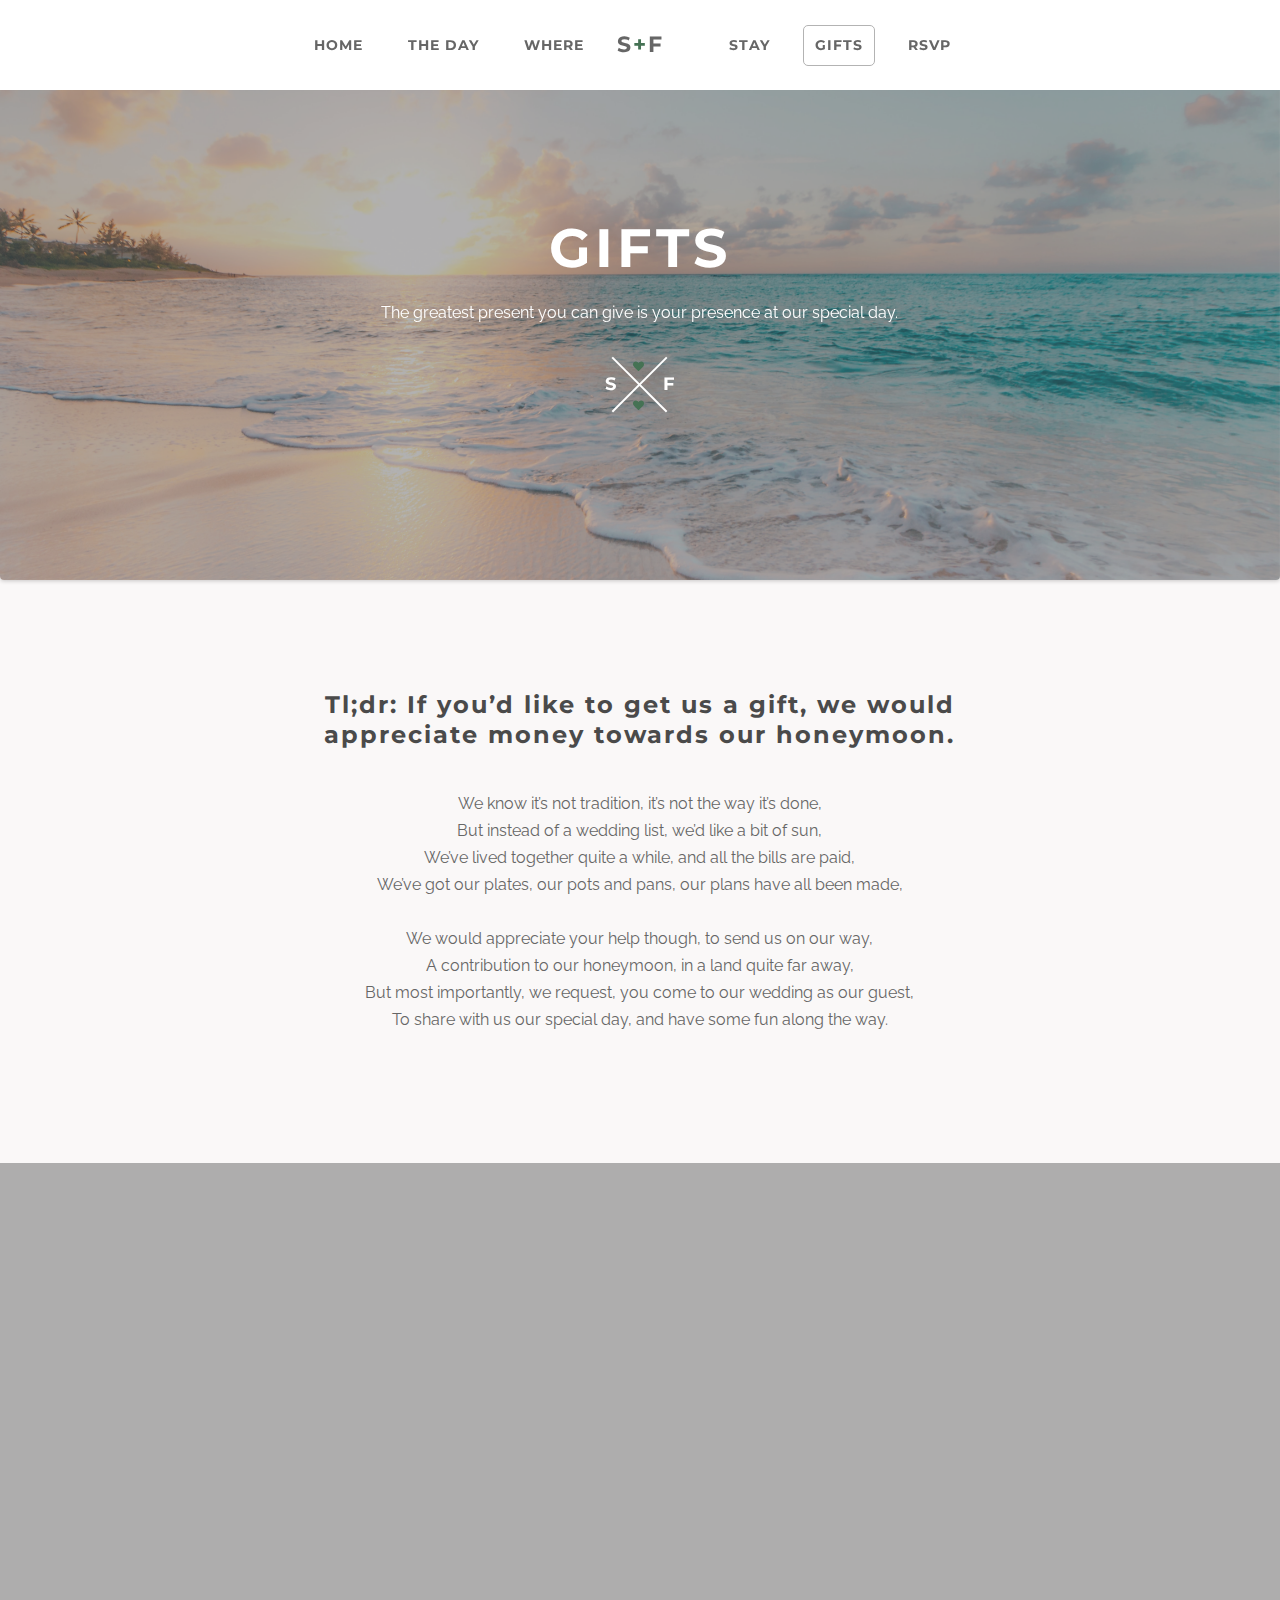
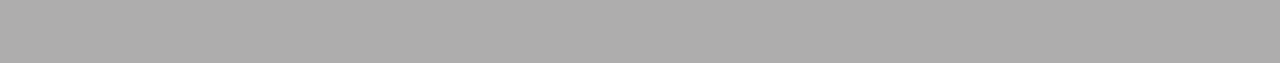
==== commit 3ff87151: "Changes based on Gamble's feedback" ====
--- a/gifts.html
+++ b/gifts.html
@@ -115,7 +115,7 @@
                                         <h1 class="animation delay1 fadeInUp">GIFTS</h1>
                                         
                                         <p class="animation delay2 fadeInUp">
-                                       The greastest present you can give is your presence at our special day.
+                                       The greatest present you can give is your presence at our special day.
                                         </p>
                                         
                                         <div class="wedding-logo animation delay3 fadeInUp">
--- a/css/style.css
+++ b/css/style.css
@@ -184,7 +184,6 @@
 /* See: */
 /* - preloader.css */
 
-
 /*===============================================*/
 /* 01. GENERAL			 						 */
 /*===============================================*/
@@ -3759,4 +3758,5 @@
 footer .image-divider.fixed-height{
 	 height:400px;
 }
-}+}
+    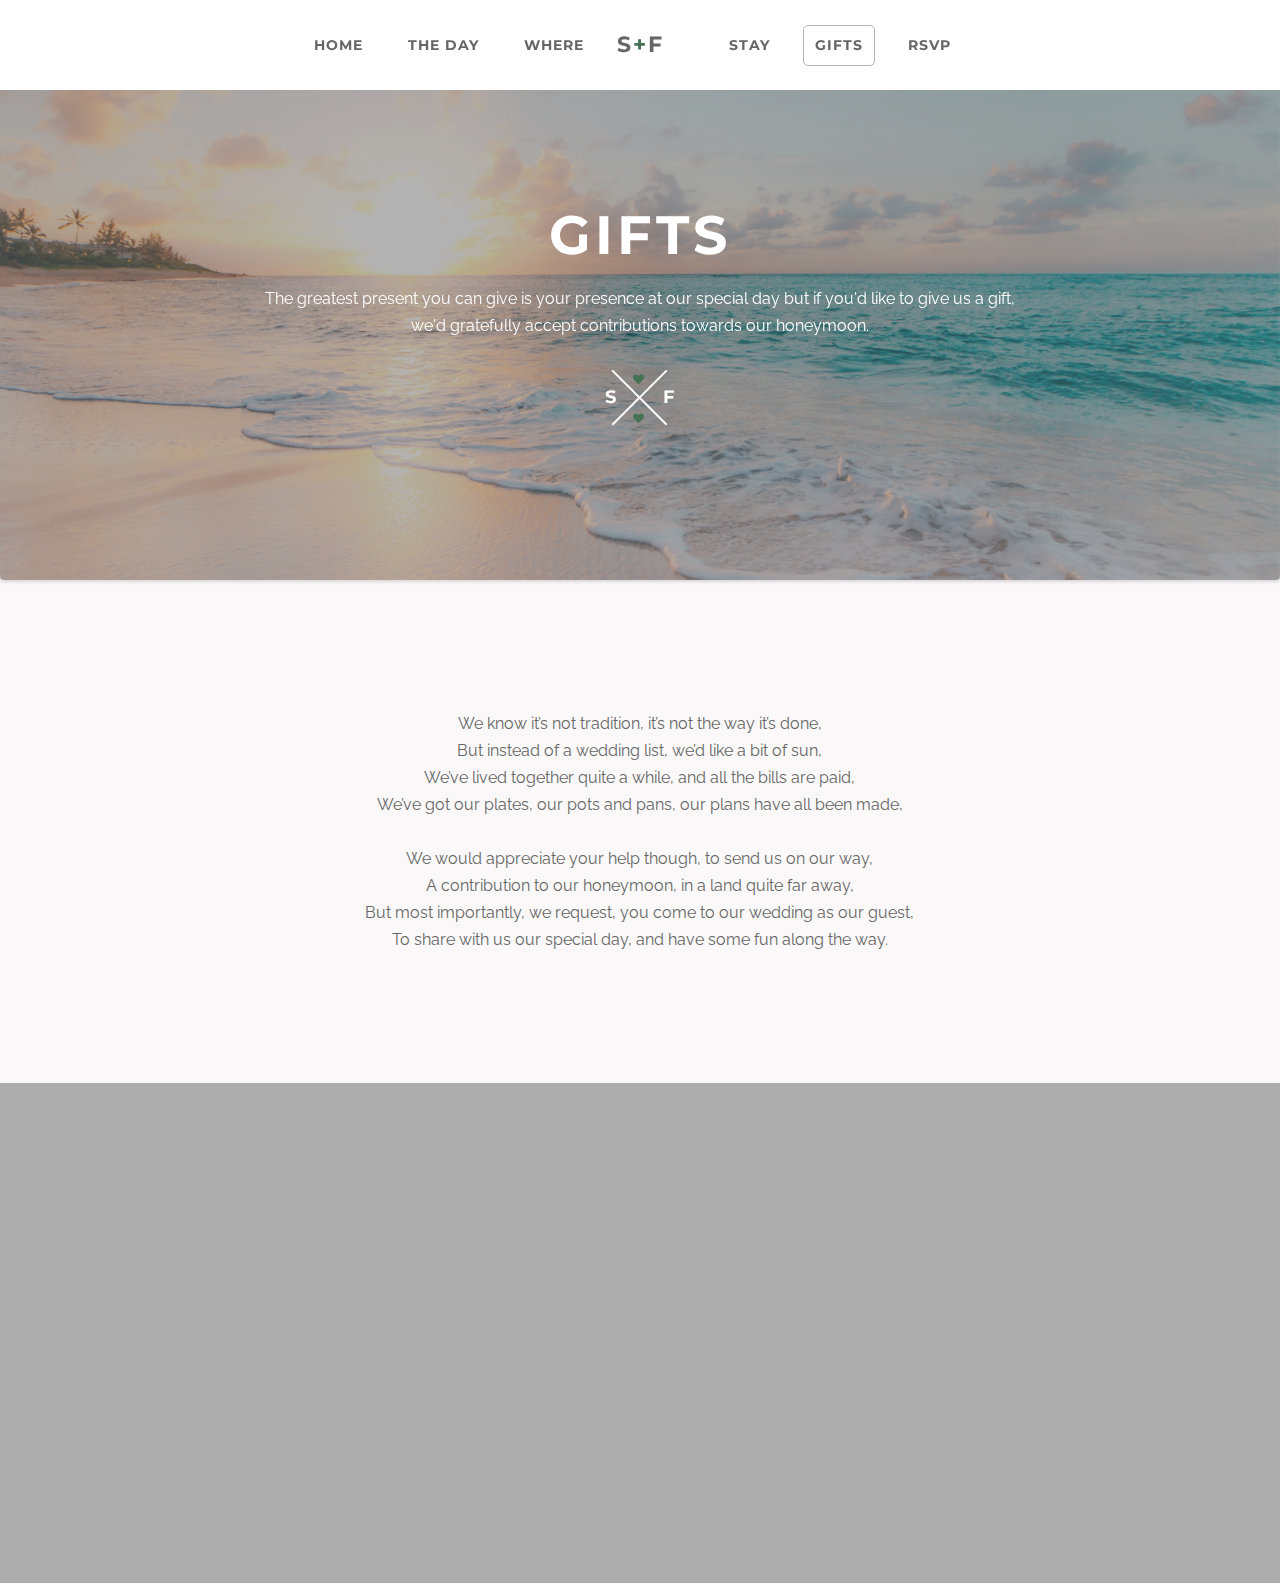
==== commit ea2b0f64: "Craig feedback round 2" ====
--- a/gifts.html
+++ b/gifts.html
@@ -115,7 +115,7 @@
                                         <h1 class="animation delay1 fadeInUp">GIFTS</h1>
                                         
                                         <p class="animation delay2 fadeInUp">
-                                       The greatest present you can give is your presence at our special day.
+                                        The greatest present you can give is your presence at our special day but if you'd like to give us a gift, we'd gratefully accept contributions towards our honeymoon.
                                         </p>
                                         
                                         <div class="wedding-logo animation delay3 fadeInUp">
@@ -170,7 +170,6 @@
                 
                 	<div class="row">
                     	<div class="col-md-offset-1 col-md-10 text-center">
-                        	<h5 class="h4 animation fadeInUp">Tl;dr: If you’d like to get us a gift, we would appreciate money towards our honeymoon.</h5>
                             <div class="paragraph-row-wrapper">
                         		<p class="animation fadeInUp">
                                 
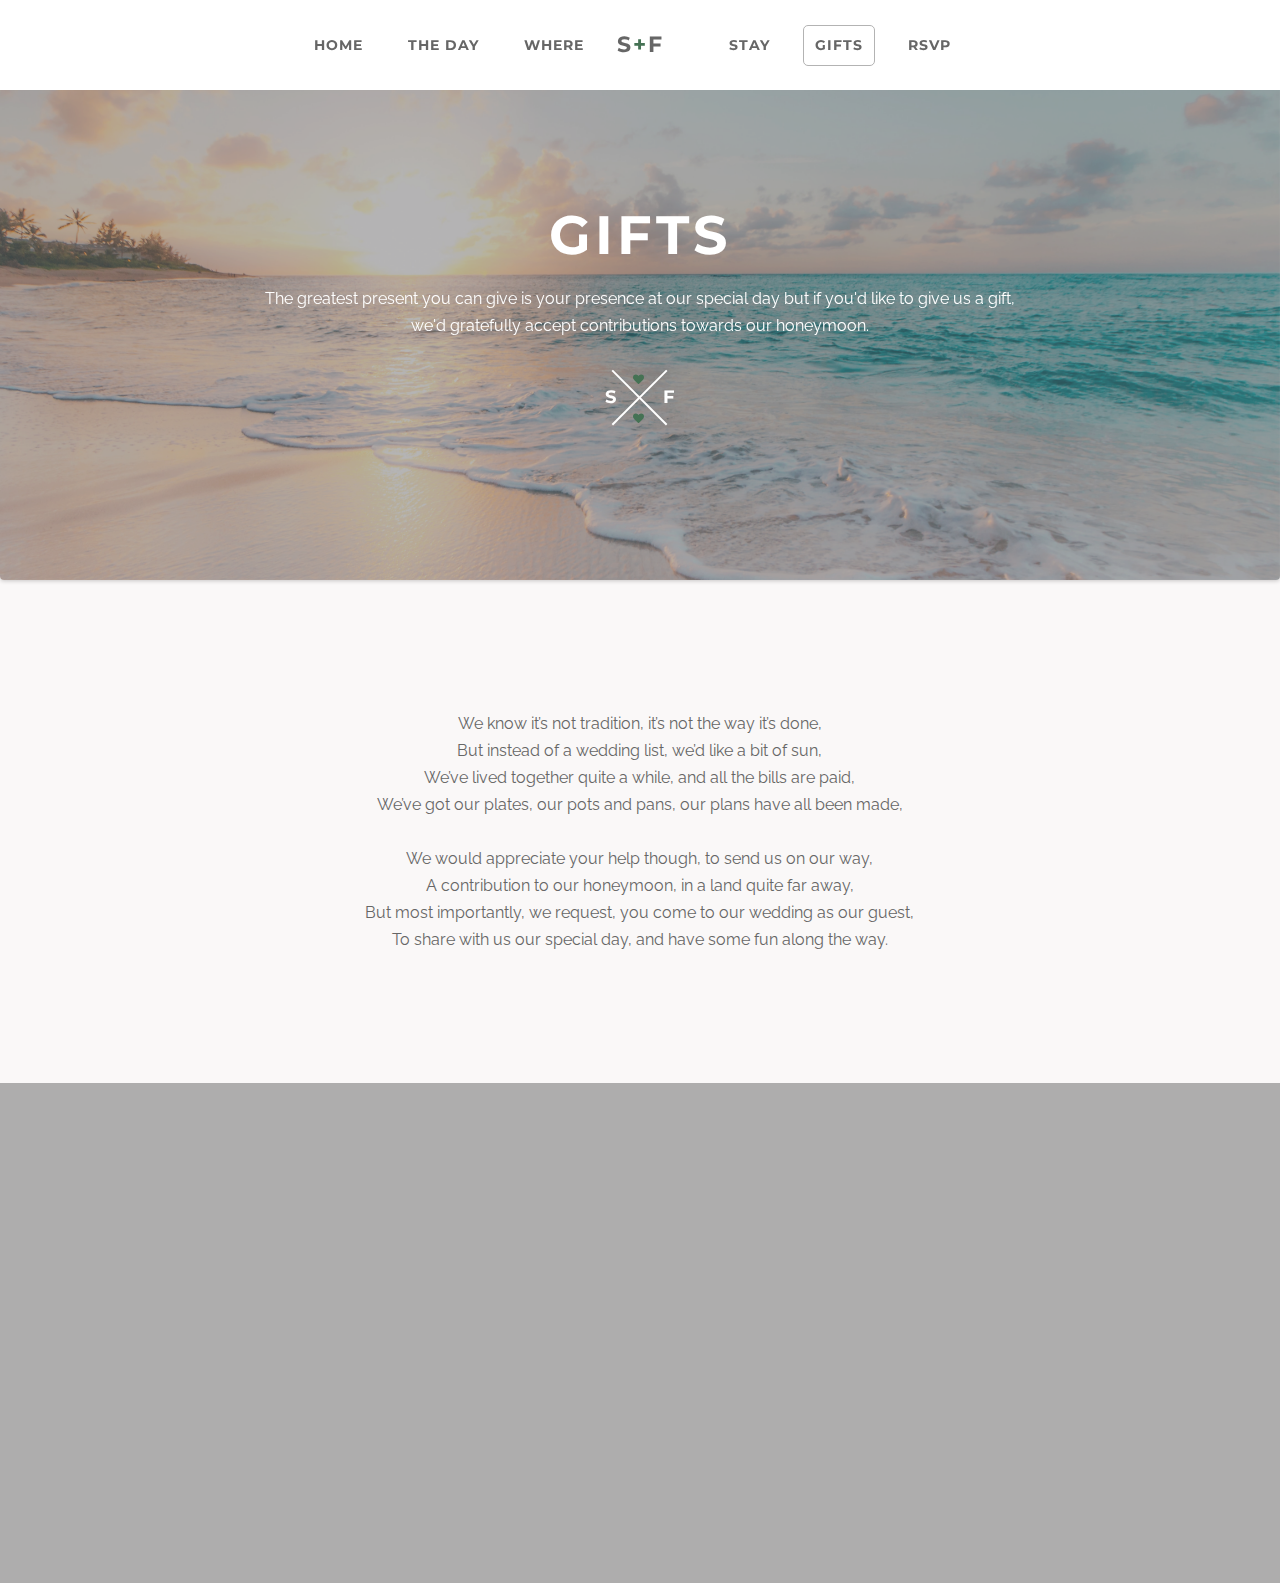
==== commit 4c2df344: "favicon" ====
--- a/gifts.html
+++ b/gifts.html
@@ -7,7 +7,7 @@
       	<meta name="author" content="themeforest.net/user/doubleeight/portfolio">
       	<title>Sean &amp; Fay</title>
         
-        <link rel="icon" href="images/favicon.jpg">
+        <link rel="icon" href="images/icon.jpg">
         <!-- Bootstrap -->
     	<link rel="stylesheet" href="css/bootstrap/bootstrap.min.css" type="text/css" media="screen" />
         <!-- Pace -->
